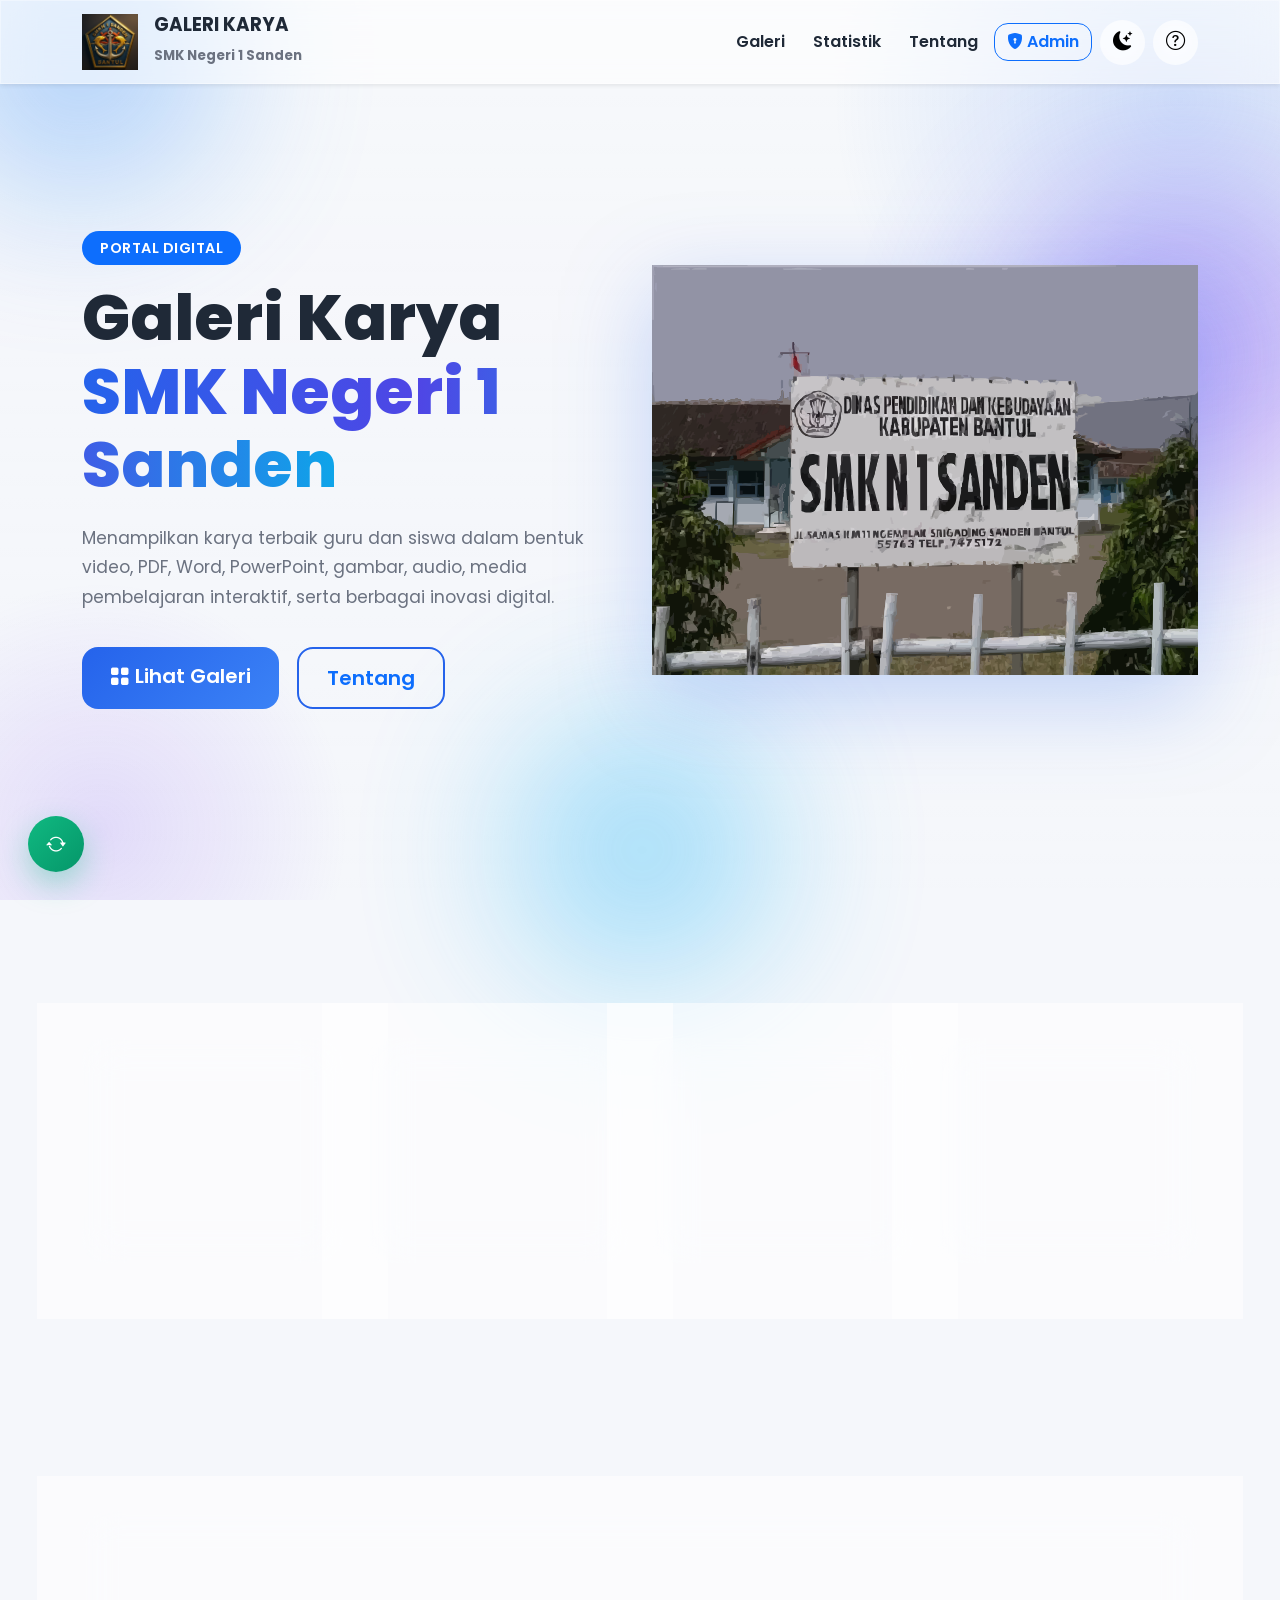
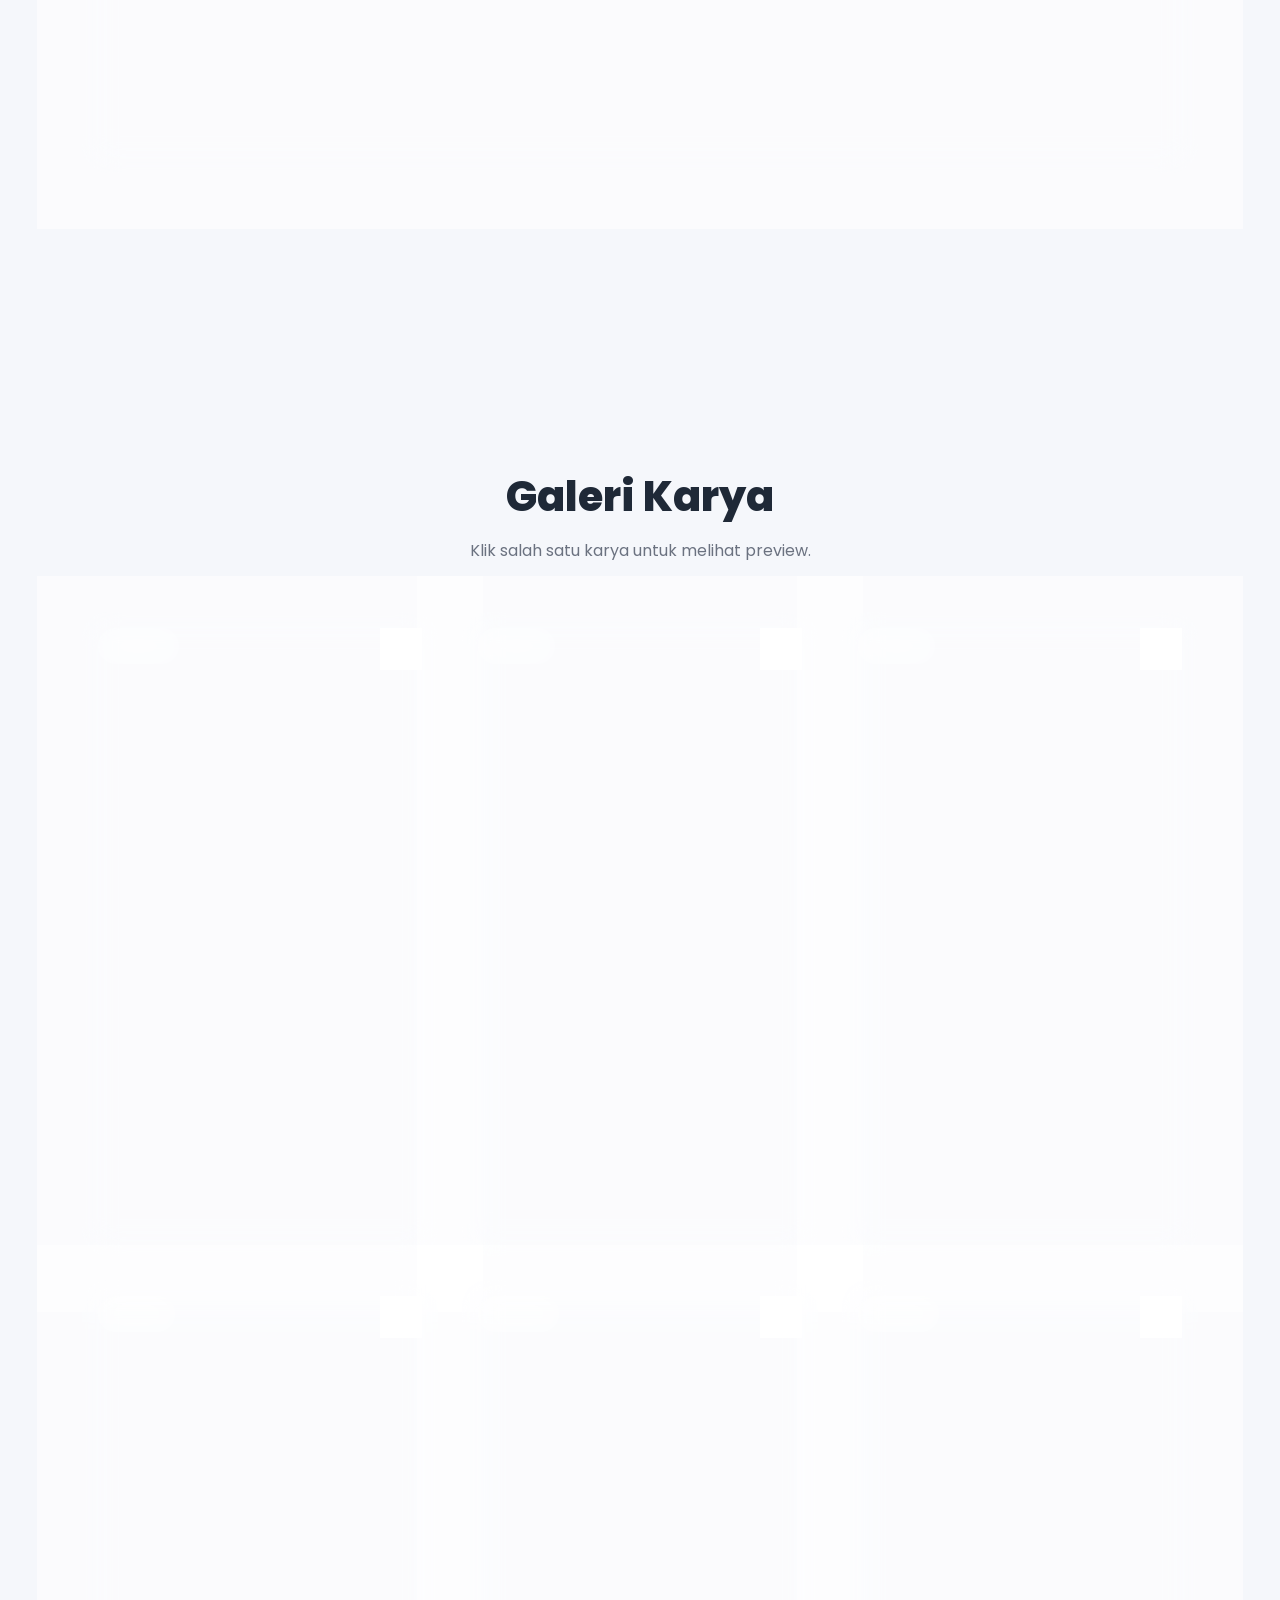
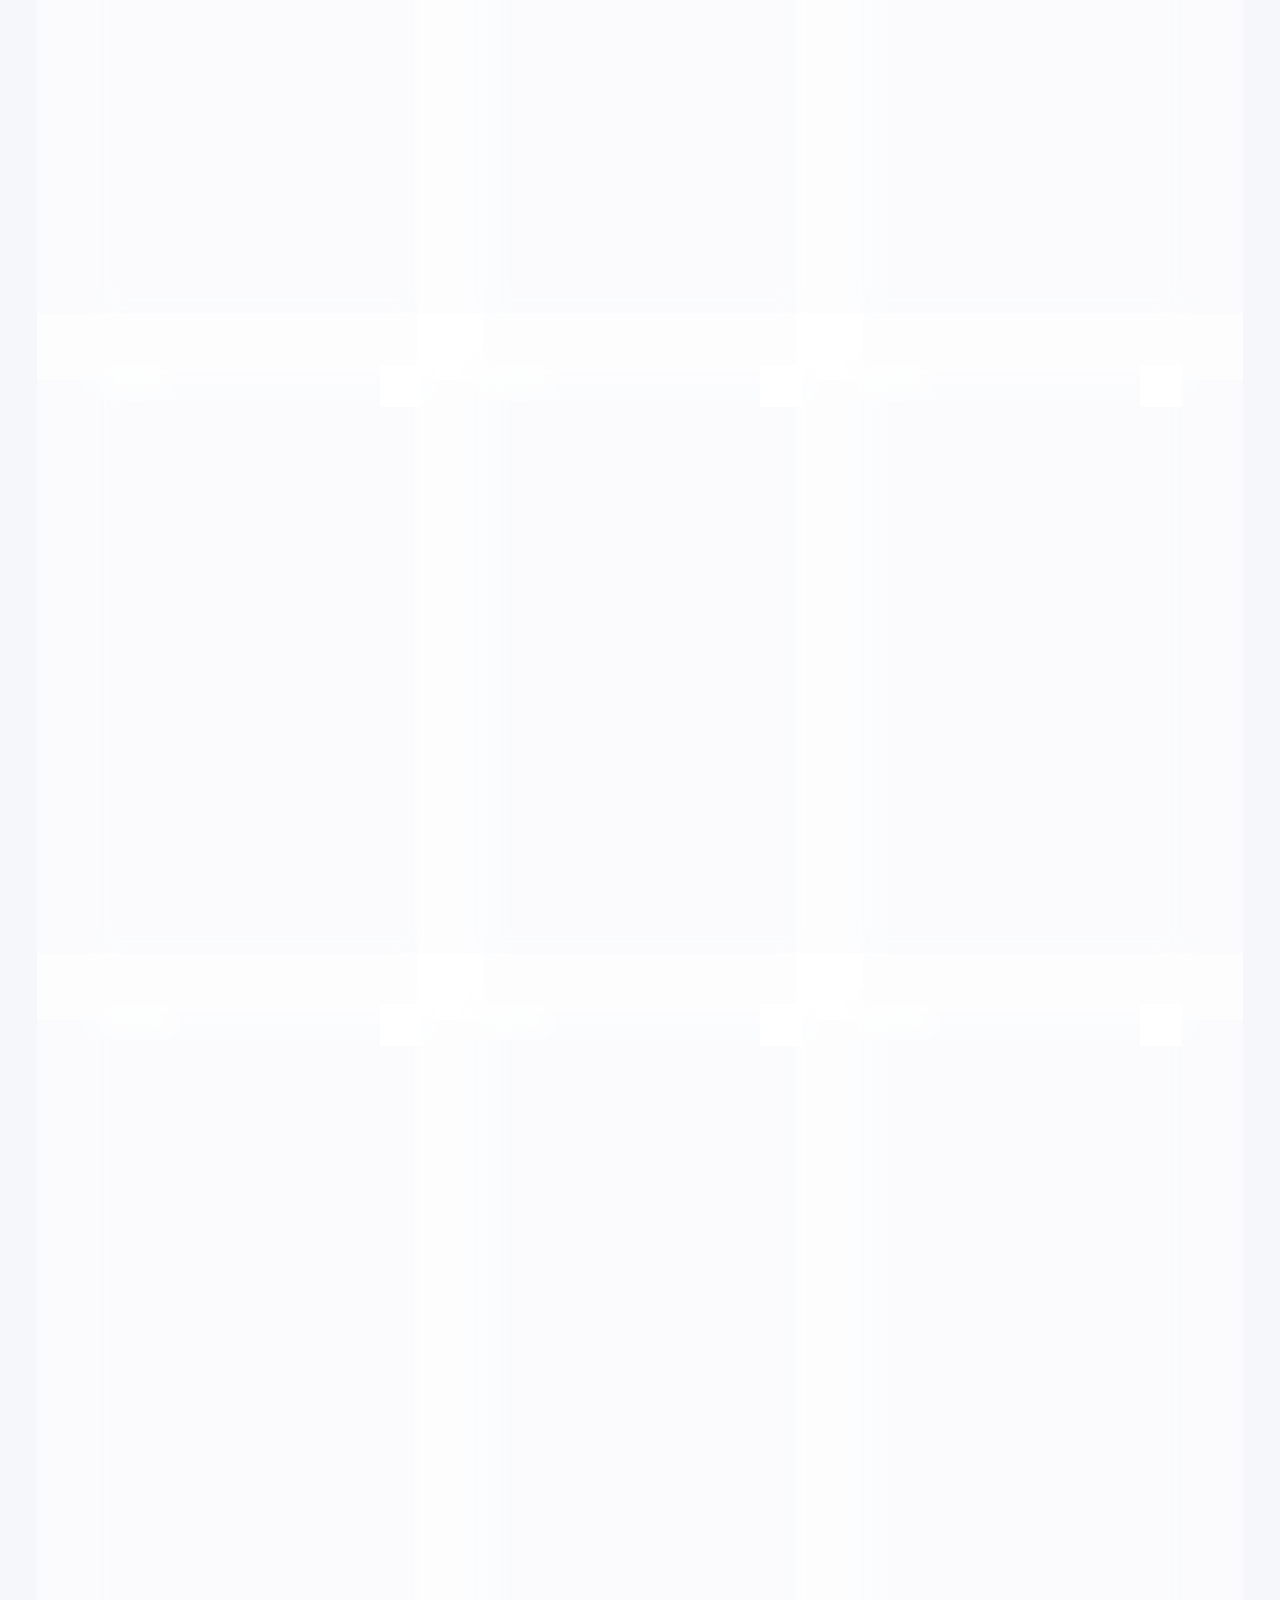
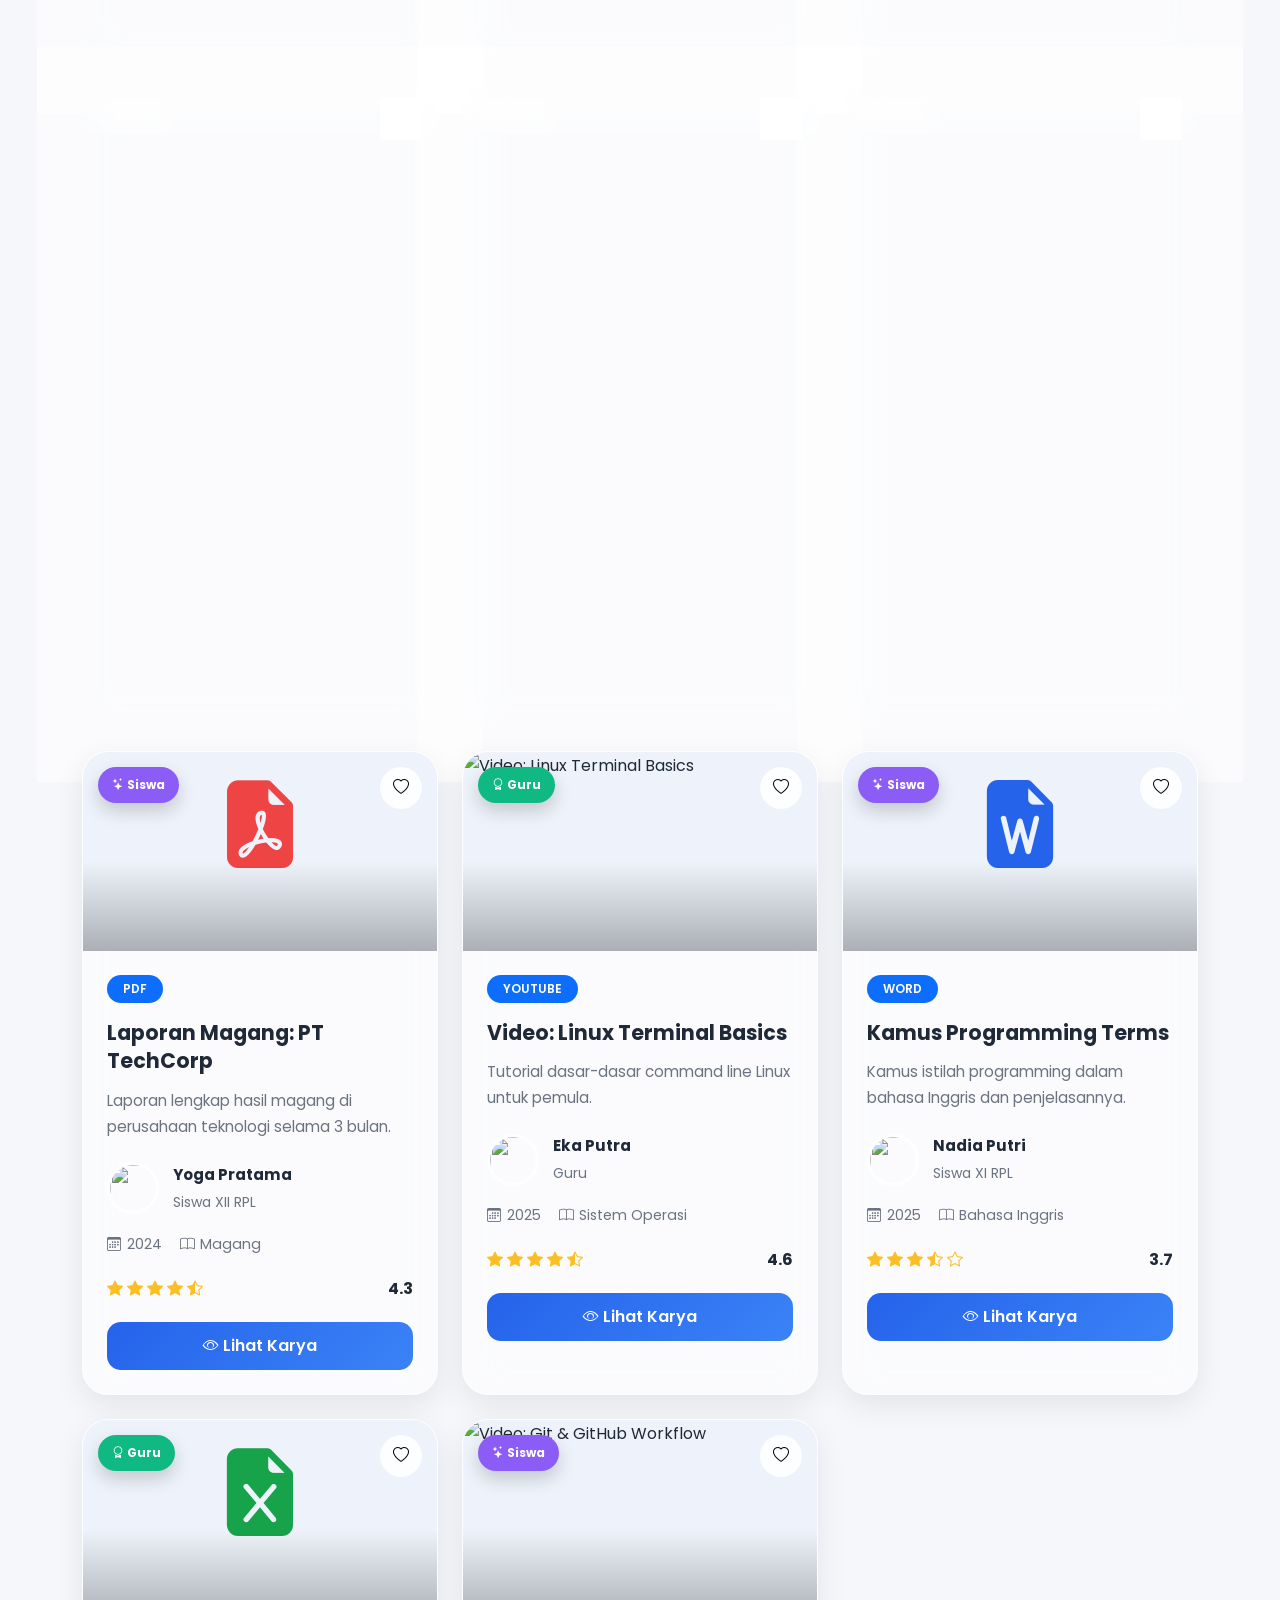
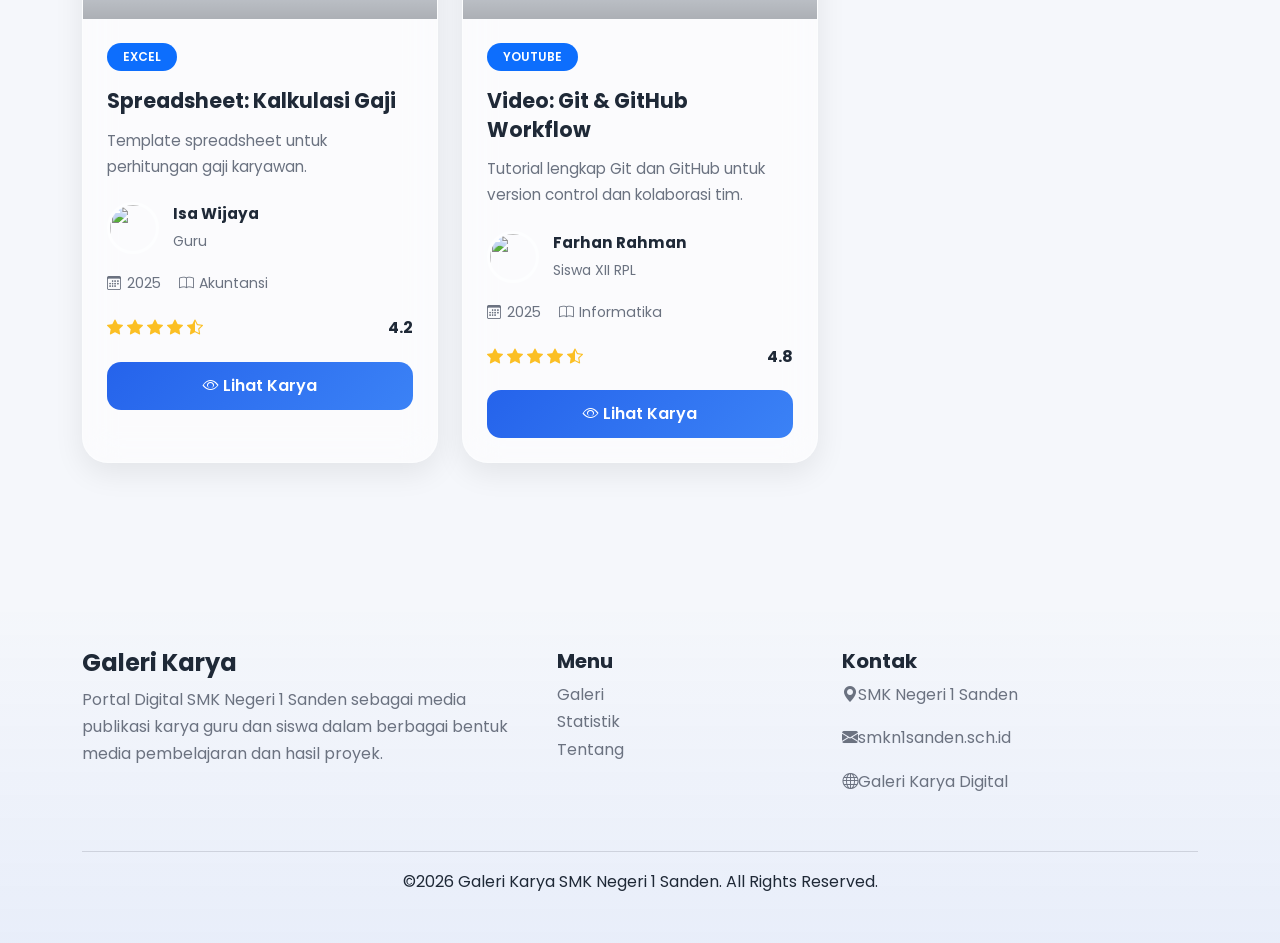
==== index.html @ 5f99a614 "Create index.html" ====
<!DOCTYPE html>
<html lang="id" data-theme="light">

<head>

    <meta charset="UTF-8">
    <meta name="viewport" content="width=device-width, initial-scale=1.0">

    <title>Galeri Karya | SMK Negeri 1 Sanden</title>

    <meta name="description"
        content="Galeri Karya Digital Guru dan Siswa SMK Negeri 1 Sanden">

    <!-- Google Font -->
    <link rel="preconnect" href="https://fonts.googleapis.com">
    <link rel="preconnect" href="https://fonts.gstatic.com" crossorigin>

    <link href="https://fonts.googleapis.com/css2?family=Poppins:wght@300;400;500;600;700;800&display=swap"
        rel="stylesheet">

    <!-- Bootstrap -->
    <link href="https://cdn.jsdelivr.net/npm/bootstrap@5.3.3/dist/css/bootstrap.min.css"
        rel="stylesheet">

    <link href="https://cdn.jsdelivr.net/npm/bootstrap-icons@1.11.3/font/bootstrap-icons.css"
        rel="stylesheet">

    <!-- Style -->
    <link rel="stylesheet" href="style.css">

</head>

<body>

<!-- =========================================================
LOADER
========================================================= -->

<div id="loader">

    <div class="spinner-grow text-primary"></div>

    <p class="mt-3">

        Memuat Galeri...

    </p>

</div>

<!-- =========================================================
BACKGROUND
========================================================= -->

<div class="bg-gradient"></div>

<div class="circle circle1"></div>

<div class="circle circle2"></div>

<div class="circle circle3"></div>

<!-- =========================================================
NAVBAR
========================================================= -->

<nav class="navbar navbar-expand-lg fixed-top glass shadow-sm">

    <div class="container">

        <!-- Logo -->

        <a class="navbar-brand d-flex align-items-center gap-3"
            href="#">

            <img src="assets/logo.jpg"
                height="55">

            <div>

                <h5 class="fw-bold m-0">

                    GALERI KARYA

                </h5>

                <small>

                    SMK Negeri 1 Sanden

                </small>

            </div>

        </a>

        <!-- Toggle -->

        <button class="navbar-toggler"

            data-bs-toggle="collapse"

            data-bs-target="#menu">

            <span class="navbar-toggler-icon"></span>

        </button>

        <!-- Menu -->

        <div class="collapse navbar-collapse"

            id="menu">

            <ul class="navbar-nav ms-auto align-items-center">

                <li class="nav-item">

                    <a class="nav-link"
                        href="#gallery">

                        Galeri

                    </a>

                </li>

                <li class="nav-item">

                    <a class="nav-link"
                        href="#statistik">

                        Statistik

                    </a>

                </li>

                <li class="nav-item">

                    <a class="nav-link"
                        href="#tentang">

                        Tentang

                    </a>

                </li>

                <!-- ADMIN -->

                <li class="nav-item ms-2">

                    <button
                        class="btn btn-outline-primary"

                        id="btnAdmin">

                        <i class="bi bi-shield-lock-fill"></i>

                        Admin

                    </button>

                </li>

                <!-- Dark Mode -->

                <li class="nav-item ms-2">

                    <button
                        class="icon-btn"

                        id="themeToggle">

                        <i class="bi bi-moon-stars"></i>

                    </button>

                </li>

                <!-- Bantuan -->

                <li class="nav-item ms-2">

                    <button
                        class="icon-btn"

                        data-bs-toggle="modal"

                        data-bs-target="#helpModal">

                        <i class="bi bi-question-circle"></i>

                    </button>

                </li>

            </ul>

        </div>

    </div>

</nav>

<!-- =========================================================
HERO
========================================================= -->

<header class="hero">

    <div class="container">

        <div class="row align-items-center">

            <div class="col-lg-6">

                <span class="badge bg-primary mb-3">

                    PORTAL DIGITAL

                </span>

                <h1>

                    Galeri Karya

                    <span class="text-primary">

                        SMK Negeri 1 Sanden

                    </span>

                </h1>

                <p>

                    Menampilkan karya terbaik guru dan siswa
                    dalam bentuk video, PDF, Word,
                    PowerPoint, gambar, audio,
                    media pembelajaran interaktif,
                    serta berbagai inovasi digital.

                </p>

                <div class="hero-button mt-4">

                    <a href="#gallery"

                        class="btn btn-primary btn-lg">

                        <i class="bi bi-grid-fill"></i>

                        Lihat Galeri

                    </a>

                    <a href="#tentang"

                        class="btn btn-outline-primary btn-lg">

                        Tentang

                    </a>

                </div>

            </div>

            <div class="col-lg-6 text-center">

                <img

                    src="assets/hero.svg"

                    class="img-fluid hero-image">

            </div>

        </div>

    </div>

</header>

<!-- =========================================================
STATISTIK
========================================================= -->

<section
    id="statistik"

    class="container my-5">

    <div class="row g-4">

        <div class="col-md-3">

            <div class="stat-card">

                <i class="bi bi-collection-play-fill"></i>

                <h2 id="jumlahKarya">

                    0

                </h2>

                <p>

                    Jumlah Karya

                </p>

            </div>

        </div>

        <div class="col-md-3">

            <div class="stat-card">

                <i class="bi bi-camera-video-fill"></i>

                <h2 id="jumlahVideo">

                    0

                </h2>

                <p>

                    Video

                </p>

            </div>

        </div>

        <div class="col-md-3">

            <div class="stat-card">

                <i class="bi bi-file-earmark-pdf-fill"></i>

                <h2 id="jumlahDokumen">

                    0

                </h2>

                <p>

                    Dokumen

                </p>

            </div>

        </div>

        <div class="col-md-3">

            <div class="stat-card">

                <i class="bi bi-people-fill"></i>

                <h2 id="jumlahPengguna">

                    0

                </h2>

                <p>

                    Guru & Siswa

                </p>

            </div>

        </div>

    </div>

</section>

<!-- =========================================================
SEARCH & FILTER
========================================================= -->

<section class="container my-5">

    <div class="search-panel glass">

        <div class="row g-3">

            <!-- Search -->

            <div class="col-lg-5">

                <div class="search-box">

                    <i class="bi bi-search"></i>

                    <input

                        id="searchInput"

                        type="text"

                        class="form-control"

                        placeholder="Cari judul, pembuat, mapel...">

                </div>

            </div>

            <!-- Filter Cepat -->

            <div class="col-lg-7">

                <div class="filter-group">

                    <button class="filter-chip active"
                        data-filter="all">

                        Semua

                    </button>

                    <button class="filter-chip"
                        data-filter="Siswa">

                        Siswa

                    </button>

                    <button class="filter-chip"
                        data-filter="Guru">

                        Guru

                    </button>

                    <button class="filter-chip"
                        data-filter="youtube">

                        Video

                    </button>

                    <button class="filter-chip"
                        data-filter="pdf">

                        PDF

                    </button>

                    <button class="filter-chip"
                        data-filter="gambar">

                        Gambar

                    </button>

                    <button class="filter-chip"
                        data-filter="audio">

                        Audio

                    </button>

                    <button class="filter-chip"
                        data-filter="ppt">

                        PPT

                    </button>

                    <button class="filter-chip"
                        data-filter="word">

                        Word

                    </button>

                </div>

            </div>

        </div>

        <!-- Filter Lanjutan -->

        <div class="row mt-4">

            <div class="col-lg-3">

                <select
                    id="tahunFilter"

                    class="form-select">

                    <option value="">

                        Semua Tahun

                    </option>

                </select>

            </div>

            <div class="col-lg-3">

                <select
                    id="mapelFilter"

                    class="form-select">

                    <option value="">

                        Semua Mata Pelajaran

                    </option>

                </select>

            </div>

            <div class="col-lg-3">

                <select
                    id="mediaFilter"

                    class="form-select">

                    <option value="">

                        Semua Media

                    </option>

                    <option>YouTube</option>

                    <option>PDF</option>

                    <option>Word</option>

                    <option>PPT</option>

                    <option>Spreadsheet</option>

                    <option>Audio</option>

                    <option>Gambar</option>

                </select>

            </div>

            <div class="col-lg-3">

                <select
                    id="sortFilter"

                    class="form-select">

                    <option value="terbaru">

                        Terbaru

                    </option>

                    <option value="rating">

                        Rating Tertinggi

                    </option>

                    <option value="populer">

                        Paling Populer

                    </option>

                    <option value="nama">

                        Nama A-Z

                    </option>

                </select>

            </div>

        </div>

    </div>

</section>

<!-- =========================================================
AKHIR BAGIAN 1A
Bagian berikutnya dimulai dari:

<section id="gallery">
========================================================= -->

<!--==========================
GALERI
===========================-->
<section class="container" id="gallery">
<div class="section-title text-center mb-5">
<h2>Galeri Karya</h2>
<p>Klik salah satu karya untuk melihat preview.</p>
</div>

<div class="row g-4" id="galleryContainer">
<!-- Card dibuat otomatis oleh script.js -->
</div>

</section>

<!--==========================
SKELETON LOADING
===========================-->
<div id="loadingGallery" class="row g-4">

<div class="col-xl-4 col-lg-4 col-md-6">
<div class="gallery-card skeleton-card">
<div class="skeleton skeleton-image"></div>
<div class="card-content">
<div class="skeleton skeleton-badge"></div>
<div class="skeleton skeleton-title"></div>
<div class="skeleton skeleton-text"></div>
<div class="skeleton skeleton-text short"></div>
<div class="creator">
<div class="skeleton skeleton-avatar"></div>
<div>
<div class="skeleton skeleton-name"></div>
<div class="skeleton skeleton-role"></div>
</div>
</div>
<div class="skeleton skeleton-button"></div>
</div>
</div>
</div>

<div class="col-xl-4 col-lg-4 col-md-6">
<div class="gallery-card skeleton-card">
<div class="skeleton skeleton-image"></div>
<div class="card-content">
<div class="skeleton skeleton-badge"></div>
<div class="skeleton skeleton-title"></div>
<div class="skeleton skeleton-text"></div>
<div class="skeleton skeleton-text short"></div>
<div class="creator">
<div class="skeleton skeleton-avatar"></div>
<div>
<div class="skeleton skeleton-name"></div>
<div class="skeleton skeleton-role"></div>
</div>
</div>
<div class="skeleton skeleton-button"></div>
</div>
</div>
</div>

<div class="col-xl-4 col-lg-4 col-md-6">
<div class="gallery-card skeleton-card">
<div class="skeleton skeleton-image"></div>
<div class="card-content">
<div class="skeleton skeleton-badge"></div>
<div class="skeleton skeleton-title"></div>
<div class="skeleton skeleton-text"></div>
<div class="skeleton skeleton-text short"></div>
<div class="creator">
<div class="skeleton skeleton-avatar"></div>
<div>
<div class="skeleton skeleton-name"></div>
<div class="skeleton skeleton-role"></div>
</div>
</div>
<div class="skeleton skeleton-button"></div>
</div>
</div>
</div>

<div class="col-xl-4 col-lg-4 col-md-6">
<div class="gallery-card skeleton-card">
<div class="skeleton skeleton-image"></div>
<div class="card-content">
<div class="skeleton skeleton-badge"></div>
<div class="skeleton skeleton-title"></div>
<div class="skeleton skeleton-text"></div>
<div class="skeleton skeleton-text short"></div>
<div class="creator">
<div class="skeleton skeleton-avatar"></div>
<div>
<div class="skeleton skeleton-name"></div>
<div class="skeleton skeleton-role"></div>
</div>
</div>
<div class="skeleton skeleton-button"></div>
</div>
</div>
</div>

<div class="col-xl-4 col-lg-4 col-md-6">
<div class="gallery-card skeleton-card">
<div class="skeleton skeleton-image"></div>
<div class="card-content">
<div class="skeleton skeleton-badge"></div>
<div class="skeleton skeleton-title"></div>
<div class="skeleton skeleton-text"></div>
<div class="skeleton skeleton-text short"></div>
<div class="creator">
<div class="skeleton skeleton-avatar"></div>
<div>
<div class="skeleton skeleton-name"></div>
<div class="skeleton skeleton-role"></div>
</div>
</div>
<div class="skeleton skeleton-button"></div>
</div>
</div>
</div>

<div class="col-xl-4 col-lg-4 col-md-6">
<div class="gallery-card skeleton-card">
<div class="skeleton skeleton-image"></div>
<div class="card-content">
<div class="skeleton skeleton-badge"></div>
<div class="skeleton skeleton-title"></div>
<div class="skeleton skeleton-text"></div>
<div class="skeleton skeleton-text short"></div>
<div class="creator">
<div class="skeleton skeleton-avatar"></div>
<div>
<div class="skeleton skeleton-name"></div>
<div class="skeleton skeleton-role"></div>
</div>
</div>
<div class="skeleton skeleton-button"></div>
</div>
</div>
</div>

</div>

<!--==========================
EMPTY STATE
===========================-->
<div id="emptyState" class="text-center py-5 d-none">

<img src="assets/empty.svg" class="img-fluid mb-4" style="max-width:300px;" alt="Kosong">

<h3 class="fw-bold">Karya Tidak Ditemukan</h3>

<p class="text-secondary">
Coba ubah kata kunci pencarian atau filter kategori.
</p>

<button class="btn btn-primary mt-3" id="resetFilter">
<i class="bi bi-arrow-clockwise"></i>
Reset Filter
</button>

</div>

<!--==========================
AKHIR BAGIAN 1B
Bagian berikutnya:
Preview Modal
Modal Login Admin
Form Backend
===========================-->
<!--==========================
PREVIEW MODAL
===========================-->
<div class="modal fade" id="previewModal" tabindex="-1" aria-hidden="true">
<div class="modal-dialog modal-fullscreen">
<div class="modal-content preview-modal">
<div class="modal-header border-0">
<div>
<h3 id="previewTitle" class="fw-bold mb-1">Judul Karya</h3>
<small id="previewAuthor">Nama Pembuat</small>
</div>
<button class="btn-close" data-bs-dismiss="modal"></button>
</div>
<div class="modal-body">
<div class="row">
<div class="col-lg-8">
<div id="previewContainer" class="preview-container"></div>
</div>
<div class="col-lg-4">
<div class="preview-sidebar">
<h5>Deskripsi</h5>
<p id="previewDescription"></p>
<hr>
<div class="mb-2"><strong>Kategori :</strong> <span id="previewCategory"></span></div>
<div class="mb-2"><strong>Mata Pelajaran :</strong> <span id="previewSubject"></span></div>
<div class="mb-2"><strong>Tahun :</strong> <span id="previewYear"></span></div>
<div class="mb-2"><strong>Rating :</strong> <span id="previewRating"></span></div>
<a id="previewLink" class="btn btn-primary w-100 mt-3" target="_blank">
<i class="bi bi-box-arrow-up-right"></i>
Buka File
</a>
</div>
</div>
</div>
</div>
</div>
</div>
</div>

<!--==========================
LOGIN ADMIN
===========================-->
<div class="modal fade" id="adminModal" tabindex="-1">
<div class="modal-dialog modal-dialog-centered">
<div class="modal-content">
<div class="modal-header">
<h5 class="modal-title">
<i class="bi bi-shield-lock-fill"></i>
Login Administrator
</h5>
<button class="btn-close" data-bs-dismiss="modal"></button>
</div>
<div class="modal-body">

<div id="loginBox">

<div class="mb-3">
<label class="form-label">Kode Akses</label>
<input id="accessCode" type="password" class="form-control" placeholder="Masukkan kode akses">
</div>

<button id="btnLogin" class="btn btn-primary w-100">
<i class="bi bi-box-arrow-in-right"></i>
Masuk
</button>

<div id="loginMsg" class="text-danger mt-3"></div>

</div>

</div>
</div>
</div>
</div>

<!--==========================
BACKEND ADMIN
===========================-->
<section id="adminPanel" class="container py-5 d-none">

<div class="d-flex justify-content-between align-items-center mb-4">

<h3>
<i class="bi bi-speedometer2"></i>
Dashboard Admin
</h3>

<button id="btnLogout" class="btn btn-outline-danger">
<i class="bi bi-box-arrow-right"></i>
Logout
</button>

</div>

<div class="card shadow">

<div class="card-body">

<h4 class="mb-4">
Input Data Karya
</h4>

<div class="row">

<div class="col-md-6 mb-3">
<label class="form-label">Judul Karya</label>
<input id="title" class="form-control">
</div>

<div class="col-md-6 mb-3">
<label class="form-label">Kategori</label>
<input id="category" class="form-control">
</div>

<div class="col-md-12 mb-3">
<label class="form-label">Deskripsi</label>
<textarea id="description" class="form-control" rows="4"></textarea>
</div>

<div class="col-md-6 mb-3">
<label class="form-label">Link Google Drive / YouTube</label>
<input id="link" class="form-control">
</div>

<div class="col-md-3 mb-3">
<label class="form-label">Tahun</label>
<input id="year" class="form-control">
</div>

<div class="col-md-3 mb-3">
<label class="form-label">Mata Pelajaran</label>
<input id="subject" class="form-control">
</div>

<div class="col-md-6 mb-3">
<label class="form-label">Nama Pembuat</label>
<input id="author" class="form-control">
</div>

<div class="col-md-6 mb-3">
<label class="form-label">Nomor WhatsApp</label>
<input id="whatsappNumber" class="form-control" placeholder="628xxxxxxxxxx">
</div>

<div class="col-md-6 mb-3">
<label class="form-label">Generate Sertifikat</label>
<select id="createCertificate" class="form-select">
<option value="no">Tidak</option>
<option value="yes">Ya</option>
</select>
</div>

<div class="col-md-6 mb-3">
<label class="form-label">Status</label>
<div class="form-check form-switch mt-2">
<input class="form-check-input" type="checkbox" id="visibleToggle" checked>
<label class="form-check-label">Tampilkan di Galeri</label>
</div>
</div>

<div class="col-md-12">

<button id="btnSubmit" class="btn btn-success">
<i class="bi bi-cloud-upload-fill"></i>
Kirim ke Google Sheets
</button>

<button id="btnReset" class="btn btn-secondary">
<i class="bi bi-arrow-clockwise"></i>
Reset
</button>

<button id="btnBackGallery" class="btn btn-outline-primary">
<i class="bi bi-house"></i>
Kembali ke Galeri
</button>

</div>

<div class="col-md-12 mt-3">

<div id="formMsg"></div>

</div>

</div>

<hr>

<div class="row text-center">

<div class="col-md-4">
<h6>Total Karya</h6>
<h3 id="adminTotalKarya">0</h3>
</div>

<div class="col-md-4">
<h6>Total Guru</h6>
<h3 id="adminTotalGuru">0</h3>
</div>

<div class="col-md-4">
<h6>Total Siswa</h6>
<h3 id="adminTotalSiswa">0</h3>
</div>

</div>

</div>

</div>

</section>

<!--==========================
AKHIR BAGIAN 1C
Bagian selanjutnya:
Footer
Help Modal
Back To Top
Floating Button
Bootstrap JS
script.js
===========================-->

<!--==========================
FOOTER
===========================-->
<footer id="tentang" class="footer py-5 mt-5">
<div class="container">
<div class="row">

<div class="col-lg-5 mb-4">
<h4 class="fw-bold">Galeri Karya</h4>
<p>Portal Digital SMK Negeri 1 Sanden sebagai media publikasi karya guru dan siswa dalam berbagai bentuk media pembelajaran dan hasil proyek.</p>
</div>

<div class="col-lg-3 mb-4">
<h5>Menu</h5>
<ul class="list-unstyled">
<li><a href="#gallery">Galeri</a></li>
<li><a href="#statistik">Statistik</a></li>
<li><a href="#tentang">Tentang</a></li>
</ul>
</div>

<div class="col-lg-4 mb-4">
<h5>Kontak</h5>
<p><i class="bi bi-geo-alt-fill"></i>SMK Negeri 1 Sanden</p>
<p><i class="bi bi-envelope-fill"></i>smkn1sanden.sch.id</p>
<p><i class="bi bi-globe"></i>Galeri Karya Digital</p>
</div>

</div>

<hr>

<div class="text-center">
©2026 Galeri Karya SMK Negeri 1 Sanden. All Rights Reserved.
</div>

</div>
</footer>

<!--==========================
HELP MODAL
===========================-->
<div class="modal fade" id="helpModal" tabindex="-1">
<div class="modal-dialog modal-lg">
<div class="modal-content">

<div class="modal-header">
<h5 class="modal-title">
<i class="bi bi-question-circle-fill"></i>
Panduan Penggunaan
</h5>
<button class="btn-close" data-bs-dismiss="modal"></button>
</div>

<div class="modal-body">

<h6>Cara Menggunakan</h6>

<ol>

<li>Cari karya menggunakan kotak pencarian.</li>

<li>Gunakan filter kategori, media, tahun atau mata pelajaran.</li>

<li>Klik salah satu kartu untuk membuka preview.</li>

<li>Tekan tombol <strong>Admin</strong> untuk login sebagai administrator.</li>

<li>Administrator dapat menambah karya baru ke Google Sheets.</li>

</ol>

<hr>

<h6>Media yang Didukung</h6>

<div class="row">

<div class="col-md-6">

<ul>

<li>YouTube</li>

<li>Google Drive</li>

<li>PDF</li>

<li>Microsoft Word</li>

</ul>

</div>

<div class="col-md-6">

<ul>

<li>PowerPoint</li>

<li>Spreadsheet</li>

<li>Audio</li>

<li>Gambar</li>

</ul>

</div>

</div>

</div>

<div class="modal-footer">

<button class="btn btn-primary" data-bs-dismiss="modal">

Mengerti

</button>

</div>

</div>
</div>
</div>

<!--==========================
BACK TO TOP
===========================-->
<button id="backToTop" title="Kembali ke Atas">
<i class="bi bi-chevron-up"></i>
</button>

<!--==========================
FLOATING ACTION
===========================-->
<div class="floating-action">

<button id="refreshGallery" title="Refresh Galeri">
<i class="bi bi-arrow-repeat"></i>
</button>

</div>

<!--==========================
LOADING OVERLAY
===========================-->
<div id="loadingOverlay" class="d-none">

<div class="text-center">

<div class="spinner-border text-primary"></div>

<p class="mt-3">
Memproses...
</p>

</div>

</div>

<!--==========================
TOAST NOTIFICATION
===========================-->
<div class="toast-container position-fixed bottom-0 end-0 p-3">

<div id="liveToast" class="toast" role="alert">

<div class="toast-header">

<i class="bi bi-check-circle-fill text-success me-2"></i>

<strong class="me-auto">
Notifikasi
</strong>

<button class="btn-close" data-bs-dismiss="toast"></button>

</div>

<div class="toast-body" id="toastMessage">

Berhasil.

</div>

</div>

</div>

<!--==========================
BOOTSTRAP
===========================-->
<script src="https://cdn.jsdelivr.net/npm/bootstrap@5.3.3/dist/js/bootstrap.bundle.min.js"></script>

<!--==========================
CONFIG
===========================-->
<script src="config.js"></script>

<!--==========================
SCRIPT UTAMA
===========================-->
<script src="script.js"></script>

</body>
</html>
---- style.css ----
/* ===================================================
   GALERI KARYA SMKN 1 SANDEN
   STYLE.CSS
=================================================== */

/* ===============================
   GOOGLE FONT
=============================== */

@import url('https://fonts.googleapis.com/css2?family=Poppins:wght@300;400;500;600;700;800&display=swap');


/* ===============================
   ROOT
=============================== */

:root{

--primary:#2563eb;
--secondary:#3b82f6;
--success:#10b981;
--warning:#f59e0b;
--danger:#ef4444;

--text:#1f2937;
--text-light:#6b7280;

--white:#ffffff;
--background:#f5f7fb;

--glass:rgba(255,255,255,.55);
--glass-border:rgba(255,255,255,.35);

--shadow:

0 10px 30px rgba(0,0,0,.08);

--shadow-hover:

0 20px 60px rgba(0,0,0,.18);

--radius:22px;

--transition:.35s ease;

}


/* ===============================
   DARK MODE
=============================== */

[data-theme="dark"]{

--background:#0f172a;

--text:#f3f4f6;

--text-light:#cbd5e1;

--glass:

rgba(20,25,40,.65);

--glass-border:

rgba(255,255,255,.08);

--shadow:

0 15px 40px rgba(0,0,0,.45);

}


/* ===============================
   RESET
=============================== */

*{

margin:0;

padding:0;

box-sizing:border-box;

}

html{

scroll-behavior:smooth;

}

body{

font-family:'Poppins',sans-serif;

background:var(--background);

color:var(--text);

overflow-x:hidden;

transition:.35s;

line-height:1.7;

}


/* ===============================
   SCROLLBAR
=============================== */

::-webkit-scrollbar{

width:10px;

}

::-webkit-scrollbar-track{

background:#edf2f7;

}

::-webkit-scrollbar-thumb{

background:var(--primary);

border-radius:30px;

}

::-webkit-scrollbar-thumb:hover{

background:#1d4ed8;

}


/* ===============================
   LINK
=============================== */

a{

text-decoration:none;

transition:.3s;

color:inherit;

}

a:hover{

color:var(--primary);

}


/* ===============================
   IMAGE
=============================== */

img{

max-width:100%;

display:block;

}


/* ===============================
   SECTION
=============================== */

section{

padding:90px 0;

}


/* ===============================
   CONTAINER
=============================== */

.container{

position:relative;

z-index:2;

}


/* ===============================
   BACKGROUND
=============================== */

.bg-gradient{

position:fixed;

inset:0;

background:

linear-gradient(

135deg,

#f8fbff,

#eef5ff,

#ffffff

);

z-index:-10;

}

[data-theme="dark"] .bg-gradient{

background:

linear-gradient(

135deg,

#08101f,

#0f172a,

#16213f

);

}


/* ===============================
   FLOATING CIRCLE
=============================== */

.circle{

position:fixed;

border-radius:50%;

filter:blur(80px);

opacity:.45;

animation:float 10s ease-in-out infinite;

z-index:-5;

}

.circle1{

width:280px;

height:280px;

background:#60a5fa;

top:-80px;

left:-60px;

}

.circle2{

width:350px;

height:350px;

background:#8b5cf6;

right:-80px;

top:180px;

animation-delay:2s;

}

.circle3{

width:260px;

height:260px;

background:#38bdf8;

bottom:-80px;

left:40%;

animation-delay:4s;

}


/* ===============================
   GLASS EFFECT
=============================== */

.glass{

background:var(--glass);

backdrop-filter:blur(18px);

-webkit-backdrop-filter:blur(18px);

border:1px solid var(--glass-border);

box-shadow:var(--shadow);

}


/* ===============================
   BUTTON
=============================== */

.btn{

border-radius:14px;

font-weight:600;

transition:var(--transition);

}

.btn-primary{

background:linear-gradient(

135deg,

var(--primary),

var(--secondary)

);

border:none;

}

.btn-primary:hover{

transform:translateY(-3px);

box-shadow:

0 12px 25px

rgba(37,99,235,.35);

}


/* ===============================
   ICON BUTTON
=============================== */

.icon-btn{

width:45px;

height:45px;

border-radius:50%;

border:none;

background:var(--glass);

backdrop-filter:blur(15px);

display:flex;

align-items:center;

justify-content:center;

font-size:1.2rem;

cursor:pointer;

transition:.3s;

}

.icon-btn:hover{

transform:rotate(15deg) scale(1.08);

background:var(--primary);

color:white;

}


/* ===============================
   BADGE
=============================== */

.badge{

border-radius:50px;

padding:8px 16px;

font-weight:600;

}


/* ===============================
   TITLE
=============================== */

.section-title{

text-align:center;

margin-bottom:60px;

}

.section-title h2{

font-size:2.4rem;

font-weight:800;

margin-bottom:15px;

}

.section-title p{

color:var(--text-light);

max-width:700px;

margin:auto;

}


/* ===============================
   LOADER
=============================== */

#loader{

position:fixed;

inset:0;

background:white;

display:flex;

flex-direction:column;

justify-content:center;

align-items:center;

gap:20px;

z-index:99999;

transition:.5s;

}

[data-theme="dark"] #loader{

background:#08101f;

}


/* ===============================
   ANIMATION
=============================== */

@keyframes float{

0%{

transform:translateY(0);

}

50%{

transform:translateY(-35px);

}

100%{

transform:translateY(0);

}

}


/* ===============================
   FADE
=============================== */

.fade-up{

animation:fadeUp .8s ease;

}

@keyframes fadeUp{

from{

opacity:0;

transform:translateY(35px);

}

to{

opacity:1;

transform:translateY(0);

}

}

```css
/* ===================================================
   2. NAVBAR
=================================================== */

.navbar{
    padding:18px 0;
    transition:all .35s ease;
    z-index:1000;
}

.navbar.scrolled{
    padding:10px 0;
    background:rgba(255,255,255,.85);
    backdrop-filter:blur(18px);
    -webkit-backdrop-filter:blur(18px);
    box-shadow:0 10px 35px rgba(0,0,0,.08);
}

[data-theme="dark"] .navbar.scrolled{
    background:rgba(15,23,42,.85);
}

.navbar-brand{
    color:var(--text)!important;
    font-weight:700;
}

.navbar-brand img{
    width:56px;
    height:56px;
    object-fit:contain;
}

.navbar-brand h5{
    margin:0;
    font-size:1.15rem;
    font-weight:800;
    line-height:1.2;
}

.navbar-brand small{
    color:var(--text-light);
    font-size:.82rem;
}

.nav-link{
    position:relative;
    font-weight:600;
    color:var(--text)!important;
    margin-left:12px;
    transition:.3s;
}

.nav-link:hover{
    color:var(--primary)!important;
}

.nav-link::after{
    content:"";
    position:absolute;
    left:0;
    bottom:-6px;
    width:0;
    height:3px;
    border-radius:20px;
    background:linear-gradient(
        90deg,
        var(--primary),
        var(--secondary)
    );
    transition:.35s;
}

.nav-link:hover::after{
    width:100%;
}

.navbar-toggler{
    border:none;
    box-shadow:none!important;
}

/* ===================================================
   HERO
=================================================== */

.hero{
    min-height:100vh;
    display:flex;
    align-items:center;
    position:relative;
    overflow:hidden;
    padding-top:120px;
    padding-bottom:80px;
}

/* cahaya */

.hero::before{

    content:"";

    position:absolute;

    width:700px;

    height:700px;

    border-radius:50%;

    background:

    radial-gradient(

        rgba(59,130,246,.20),

        transparent 70%

    );

    right:-250px;

    top:-250px;

    z-index:-1;

}

.hero::after{

    content:"";

    position:absolute;

    width:500px;

    height:500px;

    border-radius:50%;

    background:

    radial-gradient(

        rgba(139,92,246,.18),

        transparent 70%

    );

    left:-150px;

    bottom:-180px;

    z-index:-1;

}

/* badge */

.hero .badge{

    font-size:.9rem;

    padding:10px 18px;

    margin-bottom:22px;

    letter-spacing:.5px;

}

/* judul */

.hero h1{

    font-size:clamp(2.8rem,5vw,4.7rem);

    font-weight:800;

    line-height:1.15;

    margin-bottom:22px;

}

/* gradient text */

.hero h1 .text-primary{

    background:linear-gradient(

        90deg,

        #2563eb,

        #4f46e5,

        #0ea5e9

    );

    -webkit-background-clip:text;

    -webkit-text-fill-color:transparent;

    background-clip:text;

}

/* deskripsi */

.hero p{

    max-width:620px;

    color:var(--text-light);

    font-size:1.08rem;

    margin-bottom:35px;

}

/* tombol */

.hero-button{

    display:flex;

    gap:18px;

    flex-wrap:wrap;

}

.hero-button .btn{

    padding:14px 28px;

    border-radius:16px;

    font-weight:600;

}

.hero-button .btn-outline-primary{

    border:2px solid var(--primary);

}

.hero-button .btn-outline-primary:hover{

    background:var(--primary);

    color:#fff;

}

/* gambar */

.hero-image{

    width:100%;

    max-width:620px;

    animation:heroFloat 6s ease-in-out infinite;

    filter:

        drop-shadow(

            0 25px 45px

            rgba(37,99,235,.25)

        );

}

/* kartu mengambang */

.hero-card{

    position:absolute;

    background:var(--glass);

    backdrop-filter:blur(18px);

    border:1px solid var(--glass-border);

    border-radius:20px;

    padding:18px 20px;

    box-shadow:var(--shadow);

    animation:floatCard 5s ease-in-out infinite;

}

.hero-card h5{

    margin-bottom:6px;

    font-size:1rem;

}

.hero-card p{

    margin:0;

    font-size:.85rem;

}

/* posisi */

.card-one{

    top:18%;

    right:8%;

}

.card-two{

    bottom:14%;

    left:6%;

    animation-delay:2s;

}

/* statistik mini */

.hero-stat{

    margin-top:45px;

    display:flex;

    gap:40px;

    flex-wrap:wrap;

}

.hero-stat div{

    display:flex;

    flex-direction:column;

}

.hero-stat h2{

    margin:0;

    color:var(--primary);

    font-size:2rem;

    font-weight:800;

}

.hero-stat span{

    color:var(--text-light);

}

/* ===================================================
   ANIMASI HERO
=================================================== */

@keyframes heroFloat{

    0%{

        transform:translateY(0px);

    }

    50%{

        transform:translateY(-18px);

    }

    100%{

        transform:translateY(0px);

    }

}

@keyframes floatCard{

    0%{

        transform:translateY(0);

    }

    50%{

        transform:translateY(-10px);

    }

    100%{

        transform:translateY(0);

    }

}

/* ===================================================
   RESPONSIVE HERO
=================================================== */

@media(max-width:991px){

.hero{

    text-align:center;

    padding-top:130px;

}

.hero p{

    margin:auto auto 35px;

}

.hero-button{

    justify-content:center;

}

.hero-stat{

    justify-content:center;

}

.hero-image{

    margin-top:55px;

    max-width:420px;

}

.card-one,

.card-two{

    display:none;

}

}

@media(max-width:576px){

.hero h1{

    font-size:2.4rem;

}

.hero p{

    font-size:.95rem;

}

.hero-button .btn{

    width:100%;

}

.hero-stat{

    gap:20px;

}

.hero-stat h2{

    font-size:1.5rem;

}

}

```css
/* ===================================================
   3. STATISTIK
=================================================== */

#statistik{
    margin-top:40px;
    margin-bottom:30px;
}

.stat-card{
    position:relative;
    overflow:hidden;
    background:var(--glass);
    backdrop-filter:blur(20px);
    -webkit-backdrop-filter:blur(20px);
    border:1px solid var(--glass-border);
    border-radius:24px;
    padding:35px 25px;
    text-align:center;
    transition:var(--transition);
    box-shadow:var(--shadow);
    height:100%;
}

.stat-card::before{
    content:"";
    position:absolute;
    inset:0;
    background:linear-gradient(
        135deg,
        rgba(37,99,235,.05),
        transparent
    );
    opacity:0;
    transition:.35s;
}

.stat-card:hover{
    transform:translateY(-10px);
    box-shadow:var(--shadow-hover);
}

.stat-card:hover::before{
    opacity:1;
}

.stat-card i{
    font-size:2.8rem;
    color:var(--primary);
    margin-bottom:18px;
}

.stat-card h2{
    font-size:2.3rem;
    font-weight:800;
    margin-bottom:6px;
}

.stat-card p{
    color:var(--text-light);
    margin:0;
}

/* ===================================================
   SEARCH PANEL
=================================================== */

.search-panel{
    position:relative;
    padding:35px;
    border-radius:28px;
    margin-top:20px;
}

/* efek glow */

.search-panel::after{

    content:"";

    position:absolute;

    inset:0;

    border-radius:28px;

    padding:1px;

    background:linear-gradient(
        135deg,
        rgba(37,99,235,.25),
        rgba(255,255,255,0)
    );

    -webkit-mask:
        linear-gradient(#fff 0 0) content-box,
        linear-gradient(#fff 0 0);

    -webkit-mask-composite:xor;

    mask-composite:exclude;

    pointer-events:none;

}

/* ===================================================
   SEARCH BOX
=================================================== */

.search-box{
    position:relative;
}

.search-box i{
    position:absolute;
    left:18px;
    top:50%;
    transform:translateY(-50%);
    color:var(--text-light);
    font-size:1.1rem;
}

.search-box input{

    height:58px;

    border-radius:18px;

    padding-left:52px;

    border:none;

    background:rgba(255,255,255,.75);

    transition:.3s;

    font-size:1rem;

}

[data-theme="dark"] .search-box input{

    background:rgba(255,255,255,.05);

    color:white;

}

.search-box input:focus{

    box-shadow:

    0 0 0 4px

    rgba(37,99,235,.15);

    transform:translateY(-2px);

}

/* ===================================================
   FILTER CHIP
=================================================== */

.filter-group{

    display:flex;

    flex-wrap:wrap;

    gap:12px;

}

.filter-chip{

    border:none;

    background:white;

    color:var(--text);

    padding:11px 18px;

    border-radius:40px;

    font-weight:600;

    transition:.3s;

    cursor:pointer;

    box-shadow:

        0 5px 12px

        rgba(0,0,0,.05);

}

[data-theme="dark"] .filter-chip{

    background:rgba(255,255,255,.06);

    color:white;

}

.filter-chip:hover{

    transform:translateY(-3px);

    background:var(--primary);

    color:white;

}

.filter-chip.active{

    background:linear-gradient(

        135deg,

        var(--primary),

        var(--secondary)

    );

    color:white;

    box-shadow:

    0 10px 25px

    rgba(37,99,235,.35);

}

/* ===================================================
   SELECT
=================================================== */

.form-select{

    height:56px;

    border:none;

    border-radius:18px;

    background:rgba(255,255,255,.75);

    transition:.3s;

    font-weight:500;

}

[data-theme="dark"] .form-select{

    background:rgba(255,255,255,.05);

    color:white;

}

.form-select:focus{

    box-shadow:

    0 0 0 4px

    rgba(37,99,235,.15);

}

/* ===================================================
   SECTION TITLE
=================================================== */

.section-title{

    margin-top:70px;

    margin-bottom:50px;

}

.section-title h2{

    font-size:2.6rem;

    font-weight:800;

}

.section-title p{

    max-width:650px;

    margin:auto;

    color:var(--text-light);

}

/* ===================================================
   SEARCH INFO
=================================================== */

.search-info{

    display:flex;

    justify-content:space-between;

    align-items:center;

    margin-top:25px;

    color:var(--text-light);

    flex-wrap:wrap;

    gap:15px;

}

.search-info strong{

    color:var(--primary);

}

.result-count{

    font-weight:600;

}

.keyword{

    color:var(--primary);

}

/* ===================================================
   FILTER TAG
=================================================== */

.active-filter{

    display:flex;

    gap:10px;

    flex-wrap:wrap;

    margin-top:20px;

}

.filter-tag{

    background:rgba(37,99,235,.08);

    color:var(--primary);

    padding:8px 15px;

    border-radius:30px;

    font-size:.9rem;

    font-weight:600;

}

.filter-tag i{

    margin-left:8px;

    cursor:pointer;

}

/* ===================================================
   RESPONSIVE
=================================================== */

@media(max-width:991px){

.search-panel{

    padding:25px;

}

.filter-group{

    margin-top:15px;

}

}

@media(max-width:768px){

.search-panel{

    border-radius:20px;

}

.filter-chip{

    padding:10px 16px;

    font-size:.9rem;

}

.section-title h2{

    font-size:2rem;

}

.search-info{

    justify-content:center;

    text-align:center;

}

}

@media(max-width:576px){

.search-box input{

    height:54px;

    font-size:.95rem;

}

.form-select{

    height:52px;

}

.filter-group{

    justify-content:center;

}

.filter-chip{

    width:calc(50% - 6px);

    text-align:center;

}

}

```css id="n4e7zk"
/* ===================================================
   4. GALLERY CARD PREMIUM
=================================================== */

#gallery{
    padding-top:40px;
    padding-bottom:90px;
}

/* ---------- CARD ---------- */

.gallery-card{
    position:relative;
    overflow:hidden;
    border-radius:26px;
    background:var(--glass);
    backdrop-filter:blur(18px);
    -webkit-backdrop-filter:blur(18px);
    border:1px solid var(--glass-border);
    box-shadow:var(--shadow);
    transition:all .35s ease;
    height:100%;
}

.gallery-card:hover{
    transform:
        translateY(-12px)
        rotateX(2deg);
    box-shadow:var(--shadow-hover);
}

/* garis atas */

.gallery-card::before{

    content:"";

    position:absolute;

    top:0;
    left:0;

    width:100%;
    height:4px;

    background:linear-gradient(
        90deg,
        var(--primary),
        #8b5cf6,
        #06b6d4
    );

    opacity:0;

    transition:.3s;

}

.gallery-card:hover::before{

    opacity:1;

}

/* ===================================================
   BADGE
=================================================== */

.card-badge{

    position:absolute;

    top:15px;
    left:15px;

    z-index:5;

    padding:8px 14px;

    border-radius:30px;

    font-size:.75rem;

    font-weight:700;

    color:#fff;

    backdrop-filter:blur(15px);

    box-shadow:0 8px 18px rgba(0,0,0,.18);

}

.card-badge.terbaru{

    background:#2563eb;

}

.card-badge.populer{

    background:#f59e0b;

}

.card-badge.guru{

    background:#10b981;

}

.card-badge.siswa{

    background:#8b5cf6;

}

/* ===================================================
   MEDIA PREVIEW
=================================================== */

.media-preview{

    position:relative;

    aspect-ratio:16/9;

    overflow:hidden;

    background:#eef3fb;

}

[data-theme="dark"] .media-preview{

    background:#111827;

}

.media-preview iframe,

.media-preview img,

.media-preview video{

    width:100%;

    height:100%;

    border:none;

    object-fit:cover;

    transition:.45s;

}

.gallery-card:hover iframe,

.gallery-card:hover img,

.gallery-card:hover video{

    transform:scale(1.05);

}

/* overlay */

.media-preview::after{

    content:"";

    position:absolute;

    inset:0;

    background:linear-gradient(

        to top,

        rgba(0,0,0,.28),

        transparent 45%

    );

}

/* ===================================================
   FILE PREVIEW
=================================================== */

.file-preview{

    display:flex;

    align-items:center;

    justify-content:center;

}

.file-icon{

    font-size:5.5rem;

}

.file-icon.pdf{

    color:#ef4444;

}

.file-icon.excel{

    color:#16a34a;

}

.file-icon.word{

    color:#2563eb;

}

.file-icon.ppt{

    color:#ea580c;

}

.file-icon.audio{

    color:#7c3aed;

}

.file-icon.image{

    color:#0891b2;

}

/* ===================================================
   CONTENT
=================================================== */

.card-content{

    padding:24px;

}

/* jenis media */

.media-type{

    display:flex;

    flex-wrap:wrap;

    gap:8px;

    margin-bottom:16px;

}

/* judul */

.card-title{

    font-size:1.28rem;

    font-weight:700;

    line-height:1.4;

    margin-bottom:12px;

}

.card-description{

    color:var(--text-light);

    font-size:.95rem;

    margin-bottom:22px;

    display:-webkit-box;

    -webkit-line-clamp:3;

    -webkit-box-orient:vertical;

    overflow:hidden;

}

/* ===================================================
   CREATOR
=================================================== */

.creator{

    display:flex;

    align-items:center;

    gap:14px;

    margin-bottom:18px;

}

.creator-photo{

    width:52px;

    height:52px;

    border-radius:50%;

    object-fit:cover;

    border:3px solid rgba(255,255,255,.6);

}

.creator strong{

    display:block;

    font-size:.95rem;

}

.creator small{

    color:var(--text-light);

}

/* ===================================================
   META
=================================================== */

.meta{

    display:flex;

    flex-wrap:wrap;

    gap:18px;

    font-size:.88rem;

    color:var(--text-light);

    margin-bottom:18px;

}

.meta span{

    display:flex;

    align-items:center;

    gap:6px;

}

/* ===================================================
   RATING
=================================================== */

.rating-area{

    display:flex;

    justify-content:space-between;

    align-items:center;

    margin-bottom:20px;

}

.stars{

    display:flex;

    gap:4px;

}

.stars i{

    color:#fbbf24;

    font-size:1rem;

    transition:.2s;

}

.stars i:hover{

    transform:scale(1.2);

}

/* ===================================================
   ACTION BUTTON
=================================================== */

.card-footer-action{

    display:flex;

    gap:10px;

}

.card-footer-action .btn{

    border-radius:14px;

    padding:12px;

    font-weight:600;

}

/* ===================================================
   HOVER PLAY BUTTON
=================================================== */

.media-preview .play-overlay{

    position:absolute;

    inset:0;

    display:flex;

    align-items:center;

    justify-content:center;

    opacity:0;

    transition:.35s;

    z-index:3;

}

.play-overlay i{

    font-size:4rem;

    color:white;

    filter:drop-shadow(0 10px 20px rgba(0,0,0,.4));

}

.gallery-card:hover .play-overlay{

    opacity:1;

}

/* ===================================================
   FAVORITE
=================================================== */

.favorite-btn{

    position:absolute;

    top:15px;

    right:15px;

    width:42px;

    height:42px;

    border:none;

    border-radius:50%;

    background:rgba(255,255,255,.85);

    backdrop-filter:blur(10px);

    display:flex;

    justify-content:center;

    align-items:center;

    cursor:pointer;

    z-index:6;

    transition:.3s;

}

.favorite-btn:hover{

    background:#ef4444;

    color:#fff;

    transform:scale(1.08);

}

/* ===================================================
   VIEW COUNTER
=================================================== */

.view-counter{

    display:flex;

    justify-content:space-between;

    align-items:center;

    color:var(--text-light);

    font-size:.9rem;

    margin-top:18px;

}

.view-counter span{

    display:flex;

    align-items:center;

    gap:6px;

}

/* ===================================================
   RESPONSIVE
=================================================== */

@media(max-width:991px){

.card-content{

    padding:20px;

}

.card-title{

    font-size:1.15rem;

}

}

@media(max-width:576px){

.gallery-card{

    border-radius:20px;

}

.card-content{

    padding:18px;

}

.creator-photo{

    width:46px;

    height:46px;

}

.file-icon{

    font-size:4.3rem;

}

.card-footer-action{

    flex-direction:column;

}

.card-footer-action .btn{

    width:100%;

}

}

```css id="g4x7pm"
/* ===================================================
   5. SKELETON LOADING
=================================================== */

.skeleton-card{
    overflow:hidden;
}

.skeleton{
    position:relative;
    overflow:hidden;
    background:#e5e7eb;
    border-radius:12px;
}

[data-theme="dark"] .skeleton{
    background:#1f2937;
}

.skeleton::after{
    content:"";
    position:absolute;
    inset:0;
    transform:translateX(-100%);
    background:linear-gradient(
        90deg,
        transparent,
        rgba(255,255,255,.45),
        transparent
    );
    animation:shimmer 1.4s infinite;
}

@keyframes shimmer{
    100%{
        transform:translateX(100%);
    }
}

.skeleton-image{
    aspect-ratio:16/9;
}

.skeleton-badge{
    width:90px;
    height:18px;
    margin-bottom:18px;
}

.skeleton-title{
    height:24px;
    width:80%;
    margin-bottom:18px;
}

.skeleton-text{
    height:12px;
    width:100%;
    margin-bottom:10px;
}

.skeleton-text.short{
    width:65%;
}

.skeleton-avatar{
    width:50px;
    height:50px;
    border-radius:50%;
}

.skeleton-name{
    width:120px;
    height:14px;
    margin-bottom:8px;
}

.skeleton-role{
    width:90px;
    height:12px;
}

.skeleton-button{
    width:100%;
    height:46px;
    margin-top:22px;
    border-radius:14px;
}

/* ===================================================
   SMART PREVIEW MODAL
=================================================== */

.preview-modal{
    border:none;
    background:var(--background);
}

.preview-container{
    background:#000;
    border-radius:22px;
    overflow:hidden;
    min-height:520px;
    display:flex;
    align-items:center;
    justify-content:center;
    box-shadow:var(--shadow);
}

.preview-container iframe,
.preview-container img,
.preview-container video{
    width:100%;
    height:100%;
    border:none;
    object-fit:contain;
}

.preview-container audio{
    width:90%;
}

.preview-sidebar{
    background:var(--glass);
    backdrop-filter:blur(20px);
    border:1px solid var(--glass-border);
    border-radius:22px;
    padding:24px;
    height:100%;
}

.preview-sidebar h5{
    font-weight:700;
    margin-bottom:15px;
}

.preview-sidebar table{
    font-size:.92rem;
}

.preview-sidebar table th{
    width:110px;
    color:var(--text-light);
}

/* ===================================================
   RATING
=================================================== */

.rating-stars{
    display:flex;
    gap:10px;
    margin-bottom:10px;
}

.rating-stars i{
    font-size:1.8rem;
    color:#d1d5db;
    cursor:pointer;
    transition:.25s;
}

.rating-stars i:hover,
.rating-stars i.active{
    color:#fbbf24;
    transform:scale(1.18);
}

/* ===================================================
   COMMENT
=================================================== */

#commentList{
    max-height:260px;
    overflow:auto;
    padding-right:6px;
}

.comment-item{
    padding:15px;
    margin-bottom:14px;
    background:rgba(255,255,255,.55);
    border-radius:16px;
    border:1px solid rgba(255,255,255,.3);
}

[data-theme="dark"] .comment-item{
    background:rgba(255,255,255,.05);
}

.comment-item strong{
    display:block;
    margin-bottom:6px;
}

.comment-item small{
    color:var(--text-light);
}

/* ===================================================
   EMPTY STATE
=================================================== */

#emptyState{
    padding:80px 20px;
}

#emptyState img{
    max-width:280px;
    margin:auto;
}

#emptyState h3{
    margin-top:20px;
    font-weight:800;
}

#emptyState p{
    color:var(--text-light);
}

/* ===================================================
   LOAD MORE
=================================================== */

#loadMore{
    min-width:240px;
    border-radius:18px;
    transition:.35s;
}

#loadMore:hover{
    transform:translateY(-4px);
}

/* ===================================================
   BACK TO TOP
=================================================== */

#backToTop{
    position:fixed;
    right:28px;
    bottom:28px;
    width:55px;
    height:55px;
    border:none;
    border-radius:50%;
    background:linear-gradient(
        135deg,
        var(--primary),
        var(--secondary)
    );
    color:#fff;
    font-size:1.3rem;
    box-shadow:0 12px 30px rgba(37,99,235,.35);
    cursor:pointer;
    opacity:0;
    visibility:hidden;
    transition:.3s;
    z-index:999;
}

#backToTop.show{
    opacity:1;
    visibility:visible;
}

#backToTop:hover{
    transform:translateY(-5px);
}

/* ===================================================
   FLOATING ACTION
=================================================== */

.floating-action{
    position:fixed;
    left:28px;
    bottom:28px;
    z-index:999;
}

.floating-action button{
    width:56px;
    height:56px;
    border:none;
    border-radius:50%;
    background:linear-gradient(
        135deg,
        #10b981,
        #059669
    );
    color:#fff;
    font-size:1.25rem;
    cursor:pointer;
    box-shadow:0 12px 30px rgba(16,185,129,.35);
    animation:pulse 2.5s infinite;
}

@keyframes pulse{
    0%{
        box-shadow:0 0 0 0 rgba(16,185,129,.45);
    }
    70%{
        box-shadow:0 0 0 18px rgba(16,185,129,0);
    }
    100%{
        box-shadow:0 0 0 0 rgba(16,185,129,0);
    }
}

/* ===================================================
   FOOTER
=================================================== */

footer{
    margin-top:100px;
    padding:80px 0 40px;
    background:linear-gradient(
        180deg,
        transparent,
        rgba(37,99,235,.06)
    );
}

footer h4,
footer h5{
    font-weight:700;
}

footer p,
footer li,
footer a{
    color:var(--text-light);
}

footer a{
    transition:.3s;
}

footer a:hover{
    color:var(--primary);
    padding-left:5px;
}

footer .bi-facebook:hover{color:#1877f2;}
footer .bi-instagram:hover{color:#e1306c;}
footer .bi-youtube:hover{color:#ff0000;}
footer .bi-tiktok:hover{color:#000;}

footer hr{
    opacity:.15;
}

/* ===================================================
   RESPONSIVE
=================================================== */

@media(max-width:991px){

.preview-container{
    min-height:360px;
    margin-bottom:25px;
}

.preview-sidebar{
    margin-top:20px;
}

}

@media(max-width:768px){

#backToTop{
    width:48px;
    height:48px;
    right:18px;
    bottom:18px;
}

.floating-action{
    left:18px;
    bottom:18px;
}

.floating-action button{
    width:48px;
    height:48px;
}

.preview-container{
    min-height:250px;
}

.rating-stars i{
    font-size:1.5rem;
}

}

@media(max-width:576px){

.preview-sidebar{
    padding:18px;
}

.comment-item{
    padding:12px;
}

footer{
    text-align:center;
}

footer .d-flex{
    justify-content:center;
}

}
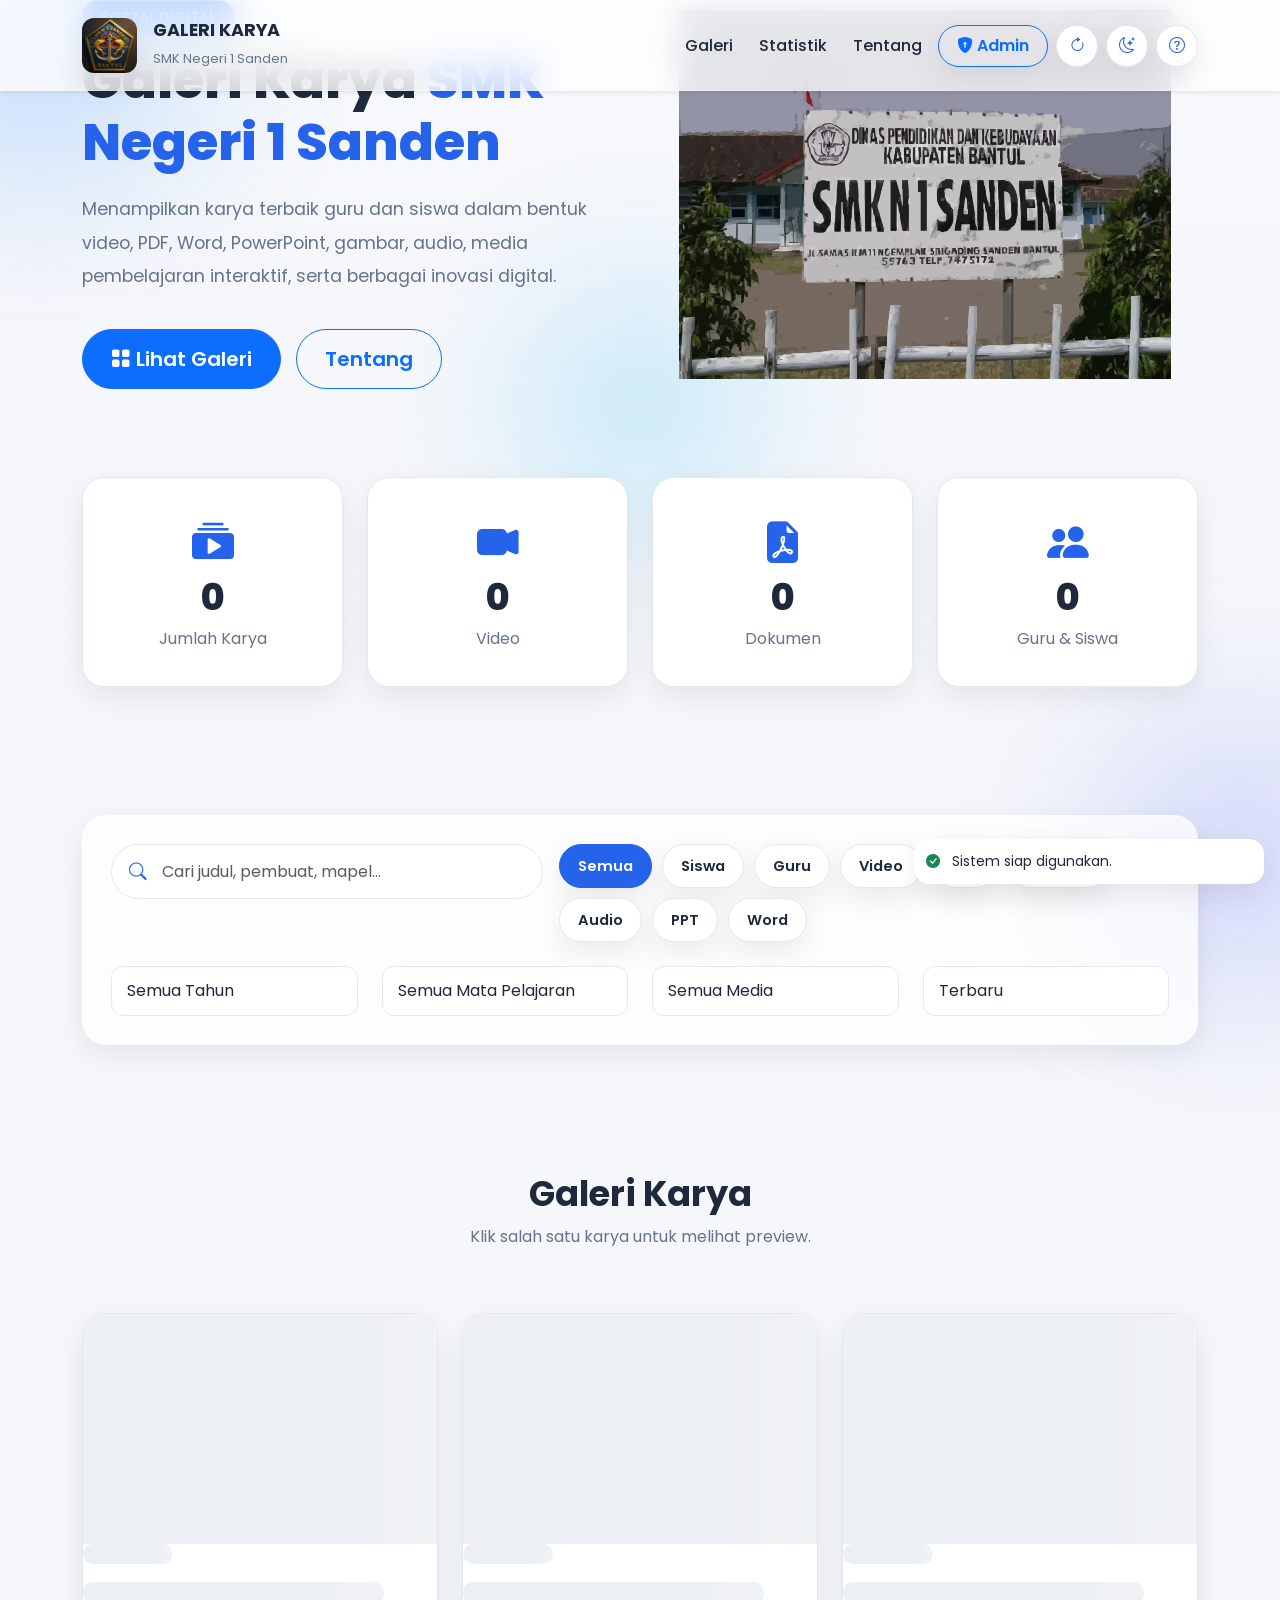
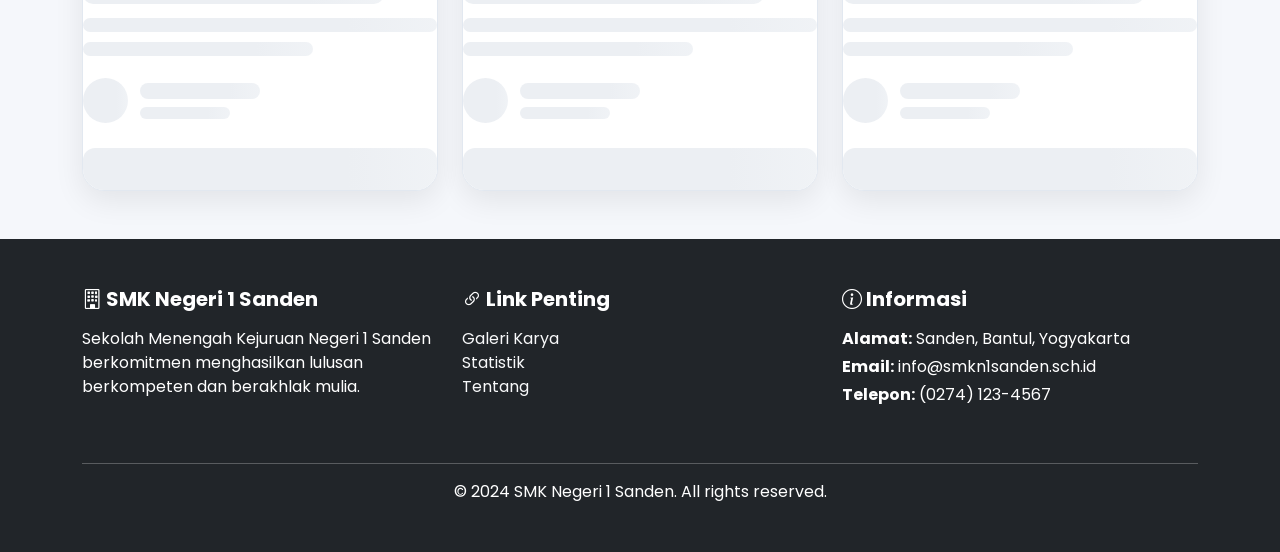
==== commit ff37f80f: "fix: tambah elemen missing, footer, help modal, dan loading overlay" ====
--- a/index.html
+++ b/index.html
@@ -49,6 +49,15 @@
 </div>
 
 <!-- =========================================================
+LOADING OVERLAY
+========================================================= -->
+<div id="loadingOverlay" class="position-fixed top-0 start-0 w-100 h-100 d-flex align-items-center justify-content-center d-none" style="background: rgba(0,0,0,0.3); z-index: 9999;">
+    <div class="spinner-border text-primary" role="status">
+        <span class="visually-hidden">Loading...</span>
+    </div>
+</div>
+
+<!-- =========================================================
 BACKGROUND
 ========================================================= -->
 
@@ -159,6 +168,21 @@
                         <i class="bi bi-shield-lock-fill"></i>
 
                         Admin
+
+                    </button>
+
+                </li>
+
+                <!-- Refresh -->
+
+                <li class="nav-item ms-2">
+
+                    <button
+                        class="icon-btn"
+
+                        id="refreshGallery">
+
+                        <i class="bi bi-arrow-clockwise"></i>
 
                     </button>
 
@@ -605,614 +629,601 @@
 </section>
 
 <!-- =========================================================
-AKHIR BAGIAN 1A
-Bagian berikutnya dimulai dari:
-
-<section id="gallery">
-========================================================= -->
-
-<!--==========================
 GALERI
-===========================-->
+========================================================= -->
+
 <section class="container" id="gallery">
-<div class="section-title text-center mb-5">
-<h2>Galeri Karya</h2>
-<p>Klik salah satu karya untuk melihat preview.</p>
+
+    <div class="section-title text-center mb-5">
+
+        <h2>Galeri Karya</h2>
+
+        <p>Klik salah satu karya untuk melihat preview.</p>
+
+    </div>
+
+    <div class="row g-4" id="galleryContainer">
+        <!-- Card dibuat otomatis oleh script.js -->
+    </div>
+
+</section>
+
+<!-- =========================================================
+SKELETON LOADING
+========================================================= -->
+
+<div id="loadingGallery" class="container">
+
+    <div class="row g-4">
+
+        <div class="col-xl-4 col-lg-4 col-md-6">
+            <div class="gallery-card skeleton-card">
+                <div class="skeleton skeleton-image"></div>
+                <div class="card-content">
+                    <div class="skeleton skeleton-badge"></div>
+                    <div class="skeleton skeleton-title"></div>
+                    <div class="skeleton skeleton-text"></div>
+                    <div class="skeleton skeleton-text short"></div>
+                    <div class="creator">
+                        <div class="skeleton skeleton-avatar"></div>
+                        <div>
+                            <div class="skeleton skeleton-name"></div>
+                            <div class="skeleton skeleton-role"></div>
+                        </div>
+                    </div>
+                    <div class="skeleton skeleton-button"></div>
+                </div>
+            </div>
+        </div>
+
+        <div class="col-xl-4 col-lg-4 col-md-6">
+            <div class="gallery-card skeleton-card">
+                <div class="skeleton skeleton-image"></div>
+                <div class="card-content">
+                    <div class="skeleton skeleton-badge"></div>
+                    <div class="skeleton skeleton-title"></div>
+                    <div class="skeleton skeleton-text"></div>
+                    <div class="skeleton skeleton-text short"></div>
+                    <div class="creator">
+                        <div class="skeleton skeleton-avatar"></div>
+                        <div>
+                            <div class="skeleton skeleton-name"></div>
+                            <div class="skeleton skeleton-role"></div>
+                        </div>
+                    </div>
+                    <div class="skeleton skeleton-button"></div>
+                </div>
+            </div>
+        </div>
+
+        <div class="col-xl-4 col-lg-4 col-md-6">
+            <div class="gallery-card skeleton-card">
+                <div class="skeleton skeleton-image"></div>
+                <div class="card-content">
+                    <div class="skeleton skeleton-badge"></div>
+                    <div class="skeleton skeleton-title"></div>
+                    <div class="skeleton skeleton-text"></div>
+                    <div class="skeleton skeleton-text short"></div>
+                    <div class="creator">
+                        <div class="skeleton skeleton-avatar"></div>
+                        <div>
+                            <div class="skeleton skeleton-name"></div>
+                            <div class="skeleton skeleton-role"></div>
+                        </div>
+                    </div>
+                    <div class="skeleton skeleton-button"></div>
+                </div>
+            </div>
+        </div>
+
+    </div>
+
 </div>
 
-<div class="row g-4" id="galleryContainer">
-<!-- Card dibuat otomatis oleh script.js -->
+<!-- =========================================================
+EMPTY STATE
+========================================================= -->
+
+<div id="emptyState" class="container text-center py-5 d-none">
+
+    <img src="assets/empty.svg" class="img-fluid mb-4" style="max-width:300px;" alt="Kosong">
+
+    <h3 class="fw-bold">Karya Tidak Ditemukan</h3>
+
+    <p class="text-secondary">
+        Coba ubah kata kunci pencarian atau filter kategori.
+    </p>
+
+    <button class="btn btn-primary mt-3" id="resetFilter">
+        <i class="bi bi-arrow-clockwise"></i>
+        Reset Filter
+    </button>
+
 </div>
 
+<!-- =========================================================
+LOAD MORE BUTTON
+========================================================= -->
+
+<div class="container text-center my-5">
+
+    <button class="btn btn-outline-primary btn-lg" id="loadMore" style="display:none;">
+
+        <i class="bi bi-arrow-down-circle"></i>
+
+        Muat Lebih Banyak
+
+    </button>
+
+</div>
+
+<!-- =========================================================
+PREVIEW MODAL
+========================================================= -->
+
+<div class="modal fade" id="previewModal" tabindex="-1" aria-hidden="true">
+
+    <div class="modal-dialog modal-fullscreen">
+
+        <div class="modal-content preview-modal">
+
+            <div class="modal-header border-0">
+
+                <div>
+
+                    <h3 id="previewTitle" class="fw-bold mb-1">Judul Karya</h3>
+
+                    <small id="previewAuthor">Nama Pembuat</small>
+
+                </div>
+
+                <button class="btn-close" data-bs-dismiss="modal"></button>
+
+            </div>
+
+            <div class="modal-body">
+
+                <div class="row">
+
+                    <div class="col-lg-8">
+
+                        <div id="previewContainer" class="preview-container"></div>
+
+                    </div>
+
+                    <div class="col-lg-4">
+
+                        <div class="preview-sidebar">
+
+                            <h5>Deskripsi</h5>
+
+                            <p id="previewDescription"></p>
+
+                            <hr>
+
+                            <div class="mb-2"><strong>Kategori :</strong> <span id="previewCategory"></span></div>
+
+                            <div class="mb-2"><strong>Mata Pelajaran :</strong> <span id="previewSubject"></span></div>
+
+                            <div class="mb-2"><strong>Tahun :</strong> <span id="previewYear"></span></div>
+
+                            <div class="mb-2"><strong>Rating :</strong> <span id="previewRating"></span></div>
+
+                            <a id="previewLink" class="btn btn-primary w-100 mt-3" target="_blank">
+
+                                <i class="bi bi-box-arrow-up-right"></i>
+
+                                Buka File
+
+                            </a>
+
+                        </div>
+
+                    </div>
+
+                </div>
+
+            </div>
+
+        </div>
+
+    </div>
+
+</div>
+
+<!-- =========================================================
+LOGIN ADMIN
+========================================================= -->
+
+<div class="modal fade" id="adminModal" tabindex="-1">
+
+    <div class="modal-dialog modal-dialog-centered">
+
+        <div class="modal-content">
+
+            <div class="modal-header">
+
+                <h5 class="modal-title">
+
+                    <i class="bi bi-shield-lock-fill"></i>
+
+                    Login Administrator
+
+                </h5>
+
+                <button class="btn-close" data-bs-dismiss="modal"></button>
+
+            </div>
+
+            <div class="modal-body">
+
+                <div id="loginBox">
+
+                    <div class="mb-3">
+
+                        <label class="form-label">Kode Akses</label>
+
+                        <input id="accessCode" type="password" class="form-control" placeholder="Masukkan kode akses">
+
+                    </div>
+
+                    <button id="btnLogin" class="btn btn-primary w-100">
+
+                        <i class="bi bi-box-arrow-in-right"></i>
+
+                        Masuk
+
+                    </button>
+
+                    <div id="loginMsg" class="text-danger mt-3"></div>
+
+                </div>
+
+            </div>
+
+        </div>
+
+    </div>
+
+</div>
+
+<!-- =========================================================
+ADMIN PANEL
+========================================================= -->
+
+<section id="adminPanel" class="container py-5 d-none">
+
+    <div class="d-flex justify-content-between align-items-center mb-4">
+
+        <h3>
+
+            <i class="bi bi-speedometer2"></i>
+
+            Dashboard Admin
+
+        </h3>
+
+        <button id="btnLogout" class="btn btn-outline-danger">
+
+            <i class="bi bi-box-arrow-right"></i>
+
+            Logout
+
+        </button>
+
+    </div>
+
+    <div class="card shadow">
+
+        <div class="card-body">
+
+            <h4 class="mb-4">
+
+                Input Data Karya
+
+            </h4>
+
+            <div class="row">
+
+                <div class="col-md-6 mb-3">
+                    <label class="form-label">Judul Karya</label>
+                    <input id="title" class="form-control">
+                </div>
+
+                <div class="col-md-6 mb-3">
+                    <label class="form-label">Kategori</label>
+                    <input id="category" class="form-control">
+                </div>
+
+                <div class="col-md-12 mb-3">
+                    <label class="form-label">Deskripsi</label>
+                    <textarea id="description" class="form-control" rows="4"></textarea>
+                </div>
+
+                <div class="col-md-6 mb-3">
+                    <label class="form-label">Link Google Drive / YouTube</label>
+                    <input id="link" class="form-control">
+                </div>
+
+                <div class="col-md-3 mb-3">
+                    <label class="form-label">Tahun</label>
+                    <input id="year" class="form-control">
+                </div>
+
+                <div class="col-md-3 mb-3">
+                    <label class="form-label">Mata Pelajaran</label>
+                    <input id="subject" class="form-control">
+                </div>
+
+                <div class="col-md-6 mb-3">
+                    <label class="form-label">Nama Pembuat</label>
+                    <input id="author" class="form-control">
+                </div>
+
+                <div class="col-md-6 mb-3">
+                    <label class="form-label">Nomor WhatsApp</label>
+                    <input id="whatsappNumber" class="form-control" placeholder="628xxxxxxxxxx">
+                </div>
+
+                <div class="col-md-6 mb-3">
+                    <label class="form-label">Generate Sertifikat</label>
+                    <select id="createCertificate" class="form-select">
+                        <option value="no">Tidak</option>
+                        <option value="yes">Ya</option>
+                    </select>
+                </div>
+
+                <div class="col-md-6 mb-3">
+                    <label class="form-label">Status</label>
+                    <div class="form-check form-switch mt-2">
+                        <input class="form-check-input" type="checkbox" id="visibleToggle" checked>
+                        <label class="form-check-label">Tampilkan di Galeri</label>
+                    </div>
+                </div>
+
+                <div class="col-md-12">
+
+                    <button id="btnSubmit" class="btn btn-success">
+
+                        <i class="bi bi-cloud-upload-fill"></i>
+
+                        Kirim ke Google Sheets
+
+                    </button>
+
+                    <button id="btnReset" class="btn btn-secondary">
+
+                        <i class="bi bi-arrow-clockwise"></i>
+
+                        Reset
+
+                    </button>
+
+                    <button id="btnBackGallery" class="btn btn-outline-primary">
+
+                        <i class="bi bi-house"></i>
+
+                        Kembali ke Galeri
+
+                    </button>
+
+                </div>
+
+                <div class="col-md-12 mt-3">
+
+                    <div id="formMsg"></div>
+
+                </div>
+
+            </div>
+
+            <hr>
+
+            <div class="row text-center">
+
+                <div class="col-md-4">
+                    <h6>Total Karya</h6>
+                    <h3 id="adminTotalKarya">0</h3>
+                </div>
+
+                <div class="col-md-4">
+                    <h6>Total Guru</h6>
+                    <h3 id="adminTotalGuru">0</h3>
+                </div>
+
+                <div class="col-md-4">
+                    <h6>Total Siswa</h6>
+                    <h3 id="adminTotalSiswa">0</h3>
+                </div>
+
+            </div>
+
+        </div>
+
+    </div>
+
 </section>
 
-<!--==========================
-SKELETON LOADING
-===========================-->
-<div id="loadingGallery" class="row g-4">
-
-<div class="col-xl-4 col-lg-4 col-md-6">
-<div class="gallery-card skeleton-card">
-<div class="skeleton skeleton-image"></div>
-<div class="card-content">
-<div class="skeleton skeleton-badge"></div>
-<div class="skeleton skeleton-title"></div>
-<div class="skeleton skeleton-text"></div>
-<div class="skeleton skeleton-text short"></div>
-<div class="creator">
-<div class="skeleton skeleton-avatar"></div>
-<div>
-<div class="skeleton skeleton-name"></div>
-<div class="skeleton skeleton-role"></div>
+<!-- =========================================================
+HELP MODAL
+========================================================= -->
+
+<div class="modal fade" id="helpModal" tabindex="-1" aria-hidden="true">
+
+    <div class="modal-dialog modal-dialog-centered">
+
+        <div class="modal-content">
+
+            <div class="modal-header">
+
+                <h5 class="modal-title">
+
+                    <i class="bi bi-question-circle"></i>
+
+                    Bantuan & Panduan
+
+                </h5>
+
+                <button class="btn-close" data-bs-dismiss="modal"></button>
+
+            </div>
+
+            <div class="modal-body">
+
+                <h6 class="fw-bold mb-3">Tentang Galeri Karya</h6>
+
+                <p>Galeri Karya adalah portal digital untuk menampilkan karya terbaik guru dan siswa SMK Negeri 1 Sanden.</p>
+
+                <hr>
+
+                <h6 class="fw-bold mb-3">Cara Menggunakan</h6>
+
+                <ul>
+
+                    <li><strong>Cari Karya:</strong> Gunakan kotak pencarian untuk menemukan karya berdasarkan judul, pembuat, atau mata pelajaran.</li>
+
+                    <li><strong>Filter:</strong> Pilih kategori, tahun, atau jenis media untuk menyaring hasil pencarian.</li>
+
+                    <li><strong>Preview:</strong> Klik tombol "Preview" pada karya untuk melihat detail dan membuka file.</li>
+
+                    <li><strong>Dark Mode:</strong> Gunakan tombol bulan untuk mengaktifkan mode gelap.</li>
+
+                </ul>
+
+                <hr>
+
+                <h6 class="fw-bold mb-3">Admin</h6>
+
+                <p>Klik tombol "Admin" untuk login dan mengelola karya yang akan ditampilkan di galeri.</p>
+
+            </div>
+
+            <div class="modal-footer">
+
+                <button class="btn btn-primary" data-bs-dismiss="modal">Tutup</button>
+
+            </div>
+
+        </div>
+
+    </div>
+
 </div>
+
+<!-- =========================================================
+TOAST NOTIFICATION
+========================================================= -->
+
+<div class="position-fixed bottom-0 end-0 p-3" style="z-index: 11">
+
+    <div id="liveToast" class="toast" role="alert" aria-live="assertive" aria-atomic="true">
+
+        <div class="toast-body">
+
+            <i class="me-2"></i>
+
+            <span id="toastMessage"></span>
+
+        </div>
+
+    </div>
+
 </div>
-<div class="skeleton skeleton-button"></div>
-</div>
-</div>
-</div>
-
-<div class="col-xl-4 col-lg-4 col-md-6">
-<div class="gallery-card skeleton-card">
-<div class="skeleton skeleton-image"></div>
-<div class="card-content">
-<div class="skeleton skeleton-badge"></div>
-<div class="skeleton skeleton-title"></div>
-<div class="skeleton skeleton-text"></div>
-<div class="skeleton skeleton-text short"></div>
-<div class="creator">
-<div class="skeleton skeleton-avatar"></div>
-<div>
-<div class="skeleton skeleton-name"></div>
-<div class="skeleton skeleton-role"></div>
-</div>
-</div>
-<div class="skeleton skeleton-button"></div>
-</div>
-</div>
-</div>
-
-<div class="col-xl-4 col-lg-4 col-md-6">
-<div class="gallery-card skeleton-card">
-<div class="skeleton skeleton-image"></div>
-<div class="card-content">
-<div class="skeleton skeleton-badge"></div>
-<div class="skeleton skeleton-title"></div>
-<div class="skeleton skeleton-text"></div>
-<div class="skeleton skeleton-text short"></div>
-<div class="creator">
-<div class="skeleton skeleton-avatar"></div>
-<div>
-<div class="skeleton skeleton-name"></div>
-<div class="skeleton skeleton-role"></div>
-</div>
-</div>
-<div class="skeleton skeleton-button"></div>
-</div>
-</div>
-</div>
-
-<div class="col-xl-4 col-lg-4 col-md-6">
-<div class="gallery-card skeleton-card">
-<div class="skeleton skeleton-image"></div>
-<div class="card-content">
-<div class="skeleton skeleton-badge"></div>
-<div class="skeleton skeleton-title"></div>
-<div class="skeleton skeleton-text"></div>
-<div class="skeleton skeleton-text short"></div>
-<div class="creator">
-<div class="skeleton skeleton-avatar"></div>
-<div>
-<div class="skeleton skeleton-name"></div>
-<div class="skeleton skeleton-role"></div>
-</div>
-</div>
-<div class="skeleton skeleton-button"></div>
-</div>
-</div>
-</div>
-
-<div class="col-xl-4 col-lg-4 col-md-6">
-<div class="gallery-card skeleton-card">
-<div class="skeleton skeleton-image"></div>
-<div class="card-content">
-<div class="skeleton skeleton-badge"></div>
-<div class="skeleton skeleton-title"></div>
-<div class="skeleton skeleton-text"></div>
-<div class="skeleton skeleton-text short"></div>
-<div class="creator">
-<div class="skeleton skeleton-avatar"></div>
-<div>
-<div class="skeleton skeleton-name"></div>
-<div class="skeleton skeleton-role"></div>
-</div>
-</div>
-<div class="skeleton skeleton-button"></div>
-</div>
-</div>
-</div>
-
-<div class="col-xl-4 col-lg-4 col-md-6">
-<div class="gallery-card skeleton-card">
-<div class="skeleton skeleton-image"></div>
-<div class="card-content">
-<div class="skeleton skeleton-badge"></div>
-<div class="skeleton skeleton-title"></div>
-<div class="skeleton skeleton-text"></div>
-<div class="skeleton skeleton-text short"></div>
-<div class="creator">
-<div class="skeleton skeleton-avatar"></div>
-<div>
-<div class="skeleton skeleton-name"></div>
-<div class="skeleton skeleton-role"></div>
-</div>
-</div>
-<div class="skeleton skeleton-button"></div>
-</div>
-</div>
-</div>
-
-</div>
-
-<!--==========================
-EMPTY STATE
-===========================-->
-<div id="emptyState" class="text-center py-5 d-none">
-
-<img src="assets/empty.svg" class="img-fluid mb-4" style="max-width:300px;" alt="Kosong">
-
-<h3 class="fw-bold">Karya Tidak Ditemukan</h3>
-
-<p class="text-secondary">
-Coba ubah kata kunci pencarian atau filter kategori.
-</p>
-
-<button class="btn btn-primary mt-3" id="resetFilter">
-<i class="bi bi-arrow-clockwise"></i>
-Reset Filter
+
+<!-- =========================================================
+FOOTER
+========================================================= -->
+
+<footer id="tentang" class="bg-dark text-white py-5 mt-5">
+
+    <div class="container">
+
+        <div class="row">
+
+            <div class="col-md-4 mb-4">
+
+                <h5 class="fw-bold mb-3">
+
+                    <i class="bi bi-building"></i>
+
+                    SMK Negeri 1 Sanden
+
+                </h5>
+
+                <p>Sekolah Menengah Kejuruan Negeri 1 Sanden berkomitmen menghasilkan lulusan berkompeten dan berakhlak mulia.</p>
+
+            </div>
+
+            <div class="col-md-4 mb-4">
+
+                <h5 class="fw-bold mb-3">
+
+                    <i class="bi bi-link-45deg"></i>
+
+                    Link Penting
+
+                </h5>
+
+                <ul class="list-unstyled">
+
+                    <li><a href="#gallery" class="text-decoration-none text-light">Galeri Karya</a></li>
+
+                    <li><a href="#statistik" class="text-decoration-none text-light">Statistik</a></li>
+
+                    <li><a href="#tentang" class="text-decoration-none text-light">Tentang</a></li>
+
+                </ul>
+
+            </div>
+
+            <div class="col-md-4 mb-4">
+
+                <h5 class="fw-bold mb-3">
+
+                    <i class="bi bi-info-circle"></i>
+
+                    Informasi
+
+                </h5>
+
+                <p class="mb-1"><strong>Alamat:</strong> Sanden, Bantul, Yogyakarta</p>
+
+                <p class="mb-1"><strong>Email:</strong> info@smkn1sanden.sch.id</p>
+
+                <p><strong>Telepon:</strong> (0274) 123-4567</p>
+
+            </div>
+
+        </div>
+
+        <hr class="bg-secondary">
+
+        <div class="text-center">
+
+            <p class="mb-0">&copy; 2024 SMK Negeri 1 Sanden. All rights reserved.</p>
+
+        </div>
+
+    </div>
+
+</footer>
+
+<!-- =========================================================
+BACK TO TOP BUTTON
+========================================================= -->
+
+<button id="backToTop" class="btn btn-primary rounded-circle position-fixed bottom-0 end-0 m-3" style="display: none; width: 50px; height: 50px; z-index: 10;">
+
+    <i class="bi bi-arrow-up"></i>
+
 </button>
 
-</div>
-
-<!--==========================
-AKHIR BAGIAN 1B
-Bagian berikutnya:
-Preview Modal
-Modal Login Admin
-Form Backend
-===========================-->
-<!--==========================
-PREVIEW MODAL
-===========================-->
-<div class="modal fade" id="previewModal" tabindex="-1" aria-hidden="true">
-<div class="modal-dialog modal-fullscreen">
-<div class="modal-content preview-modal">
-<div class="modal-header border-0">
-<div>
-<h3 id="previewTitle" class="fw-bold mb-1">Judul Karya</h3>
-<small id="previewAuthor">Nama Pembuat</small>
-</div>
-<button class="btn-close" data-bs-dismiss="modal"></button>
-</div>
-<div class="modal-body">
-<div class="row">
-<div class="col-lg-8">
-<div id="previewContainer" class="preview-container"></div>
-</div>
-<div class="col-lg-4">
-<div class="preview-sidebar">
-<h5>Deskripsi</h5>
-<p id="previewDescription"></p>
-<hr>
-<div class="mb-2"><strong>Kategori :</strong> <span id="previewCategory"></span></div>
-<div class="mb-2"><strong>Mata Pelajaran :</strong> <span id="previewSubject"></span></div>
-<div class="mb-2"><strong>Tahun :</strong> <span id="previewYear"></span></div>
-<div class="mb-2"><strong>Rating :</strong> <span id="previewRating"></span></div>
-<a id="previewLink" class="btn btn-primary w-100 mt-3" target="_blank">
-<i class="bi bi-box-arrow-up-right"></i>
-Buka File
-</a>
-</div>
-</div>
-</div>
-</div>
-</div>
-</div>
-</div>
-
-<!--==========================
-LOGIN ADMIN
-===========================-->
-<div class="modal fade" id="adminModal" tabindex="-1">
-<div class="modal-dialog modal-dialog-centered">
-<div class="modal-content">
-<div class="modal-header">
-<h5 class="modal-title">
-<i class="bi bi-shield-lock-fill"></i>
-Login Administrator
-</h5>
-<button class="btn-close" data-bs-dismiss="modal"></button>
-</div>
-<div class="modal-body">
-
-<div id="loginBox">
-
-<div class="mb-3">
-<label class="form-label">Kode Akses</label>
-<input id="accessCode" type="password" class="form-control" placeholder="Masukkan kode akses">
-</div>
-
-<button id="btnLogin" class="btn btn-primary w-100">
-<i class="bi bi-box-arrow-in-right"></i>
-Masuk
-</button>
-
-<div id="loginMsg" class="text-danger mt-3"></div>
-
-</div>
-
-</div>
-</div>
-</div>
-</div>
-
-<!--==========================
-BACKEND ADMIN
-===========================-->
-<section id="adminPanel" class="container py-5 d-none">
-
-<div class="d-flex justify-content-between align-items-center mb-4">
-
-<h3>
-<i class="bi bi-speedometer2"></i>
-Dashboard Admin
-</h3>
-
-<button id="btnLogout" class="btn btn-outline-danger">
-<i class="bi bi-box-arrow-right"></i>
-Logout
-</button>
-
-</div>
-
-<div class="card shadow">
-
-<div class="card-body">
-
-<h4 class="mb-4">
-Input Data Karya
-</h4>
-
-<div class="row">
-
-<div class="col-md-6 mb-3">
-<label class="form-label">Judul Karya</label>
-<input id="title" class="form-control">
-</div>
-
-<div class="col-md-6 mb-3">
-<label class="form-label">Kategori</label>
-<input id="category" class="form-control">
-</div>
-
-<div class="col-md-12 mb-3">
-<label class="form-label">Deskripsi</label>
-<textarea id="description" class="form-control" rows="4"></textarea>
-</div>
-
-<div class="col-md-6 mb-3">
-<label class="form-label">Link Google Drive / YouTube</label>
-<input id="link" class="form-control">
-</div>
-
-<div class="col-md-3 mb-3">
-<label class="form-label">Tahun</label>
-<input id="year" class="form-control">
-</div>
-
-<div class="col-md-3 mb-3">
-<label class="form-label">Mata Pelajaran</label>
-<input id="subject" class="form-control">
-</div>
-
-<div class="col-md-6 mb-3">
-<label class="form-label">Nama Pembuat</label>
-<input id="author" class="form-control">
-</div>
-
-<div class="col-md-6 mb-3">
-<label class="form-label">Nomor WhatsApp</label>
-<input id="whatsappNumber" class="form-control" placeholder="628xxxxxxxxxx">
-</div>
-
-<div class="col-md-6 mb-3">
-<label class="form-label">Generate Sertifikat</label>
-<select id="createCertificate" class="form-select">
-<option value="no">Tidak</option>
-<option value="yes">Ya</option>
-</select>
-</div>
-
-<div class="col-md-6 mb-3">
-<label class="form-label">Status</label>
-<div class="form-check form-switch mt-2">
-<input class="form-check-input" type="checkbox" id="visibleToggle" checked>
-<label class="form-check-label">Tampilkan di Galeri</label>
-</div>
-</div>
-
-<div class="col-md-12">
-
-<button id="btnSubmit" class="btn btn-success">
-<i class="bi bi-cloud-upload-fill"></i>
-Kirim ke Google Sheets
-</button>
-
-<button id="btnReset" class="btn btn-secondary">
-<i class="bi bi-arrow-clockwise"></i>
-Reset
-</button>
-
-<button id="btnBackGallery" class="btn btn-outline-primary">
-<i class="bi bi-house"></i>
-Kembali ke Galeri
-</button>
-
-</div>
-
-<div class="col-md-12 mt-3">
-
-<div id="formMsg"></div>
-
-</div>
-
-</div>
-
-<hr>
-
-<div class="row text-center">
-
-<div class="col-md-4">
-<h6>Total Karya</h6>
-<h3 id="adminTotalKarya">0</h3>
-</div>
-
-<div class="col-md-4">
-<h6>Total Guru</h6>
-<h3 id="adminTotalGuru">0</h3>
-</div>
-
-<div class="col-md-4">
-<h6>Total Siswa</h6>
-<h3 id="adminTotalSiswa">0</h3>
-</div>
-
-</div>
-
-</div>
-
-</div>
-
-</section>
-
-<!--==========================
-AKHIR BAGIAN 1C
-Bagian selanjutnya:
-Footer
-Help Modal
-Back To Top
-Floating Button
-Bootstrap JS
-script.js
-===========================-->
-
-<!--==========================
-FOOTER
-===========================-->
-<footer id="tentang" class="footer py-5 mt-5">
-<div class="container">
-<div class="row">
-
-<div class="col-lg-5 mb-4">
-<h4 class="fw-bold">Galeri Karya</h4>
-<p>Portal Digital SMK Negeri 1 Sanden sebagai media publikasi karya guru dan siswa dalam berbagai bentuk media pembelajaran dan hasil proyek.</p>
-</div>
-
-<div class="col-lg-3 mb-4">
-<h5>Menu</h5>
-<ul class="list-unstyled">
-<li><a href="#gallery">Galeri</a></li>
-<li><a href="#statistik">Statistik</a></li>
-<li><a href="#tentang">Tentang</a></li>
-</ul>
-</div>
-
-<div class="col-lg-4 mb-4">
-<h5>Kontak</h5>
-<p><i class="bi bi-geo-alt-fill"></i>SMK Negeri 1 Sanden</p>
-<p><i class="bi bi-envelope-fill"></i>smkn1sanden.sch.id</p>
-<p><i class="bi bi-globe"></i>Galeri Karya Digital</p>
-</div>
-
-</div>
-
-<hr>
-
-<div class="text-center">
-©2026 Galeri Karya SMK Negeri 1 Sanden. All Rights Reserved.
-</div>
-
-</div>
-</footer>
-
-<!--==========================
-HELP MODAL
-===========================-->
-<div class="modal fade" id="helpModal" tabindex="-1">
-<div class="modal-dialog modal-lg">
-<div class="modal-content">
-
-<div class="modal-header">
-<h5 class="modal-title">
-<i class="bi bi-question-circle-fill"></i>
-Panduan Penggunaan
-</h5>
-<button class="btn-close" data-bs-dismiss="modal"></button>
-</div>
-
-<div class="modal-body">
-
-<h6>Cara Menggunakan</h6>
-
-<ol>
-
-<li>Cari karya menggunakan kotak pencarian.</li>
-
-<li>Gunakan filter kategori, media, tahun atau mata pelajaran.</li>
-
-<li>Klik salah satu kartu untuk membuka preview.</li>
-
-<li>Tekan tombol <strong>Admin</strong> untuk login sebagai administrator.</li>
-
-<li>Administrator dapat menambah karya baru ke Google Sheets.</li>
-
-</ol>
-
-<hr>
-
-<h6>Media yang Didukung</h6>
-
-<div class="row">
-
-<div class="col-md-6">
-
-<ul>
-
-<li>YouTube</li>
-
-<li>Google Drive</li>
-
-<li>PDF</li>
-
-<li>Microsoft Word</li>
-
-</ul>
-
-</div>
-
-<div class="col-md-6">
-
-<ul>
-
-<li>PowerPoint</li>
-
-<li>Spreadsheet</li>
-
-<li>Audio</li>
-
-<li>Gambar</li>
-
-</ul>
-
-</div>
-
-</div>
-
-</div>
-
-<div class="modal-footer">
-
-<button class="btn btn-primary" data-bs-dismiss="modal">
-
-Mengerti
-
-</button>
-
-</div>
-
-</div>
-</div>
-</div>
-
-<!--==========================
-BACK TO TOP
-===========================-->
-<button id="backToTop" title="Kembali ke Atas">
-<i class="bi bi-chevron-up"></i>
-</button>
-
-<!--==========================
-FLOATING ACTION
-===========================-->
-<div class="floating-action">
-
-<button id="refreshGallery" title="Refresh Galeri">
-<i class="bi bi-arrow-repeat"></i>
-</button>
-
-</div>
-
-<!--==========================
-LOADING OVERLAY
-===========================-->
-<div id="loadingOverlay" class="d-none">
-
-<div class="text-center">
-
-<div class="spinner-border text-primary"></div>
-
-<p class="mt-3">
-Memproses...
-</p>
-
-</div>
-
-</div>
-
-<!--==========================
-TOAST NOTIFICATION
-===========================-->
-<div class="toast-container position-fixed bottom-0 end-0 p-3">
-
-<div id="liveToast" class="toast" role="alert">
-
-<div class="toast-header">
-
-<i class="bi bi-check-circle-fill text-success me-2"></i>
-
-<strong class="me-auto">
-Notifikasi
-</strong>
-
-<button class="btn-close" data-bs-dismiss="toast"></button>
-
-</div>
-
-<div class="toast-body" id="toastMessage">
-
-Berhasil.
-
-</div>
-
-</div>
-
-</div>
-
-<!--==========================
-BOOTSTRAP
-===========================-->
+<!-- Bootstrap -->
 <script src="https://cdn.jsdelivr.net/npm/bootstrap@5.3.3/dist/js/bootstrap.bundle.min.js"></script>
 
-<!--==========================
-CONFIG
-===========================-->
-<script src="config.js"></script>
-
-<!--==========================
-SCRIPT UTAMA
-===========================-->
+<!-- Script -->
 <script src="script.js"></script>
 
 </body>
+
 </html>
-
-
--- a/style.css
+++ b/style.css
@@ -1,2586 +1,1250 @@
-/* ===================================================
-   GALERI KARYA SMKN 1 SANDEN
-   STYLE.CSS
-=================================================== */
-
-/* ===============================
-   GOOGLE FONT
-=============================== */
-
-@import url('https://fonts.googleapis.com/css2?family=Poppins:wght@300;400;500;600;700;800&display=swap');
-
-
-/* ===============================
-   ROOT
-=============================== */
-
+```css
+/*==========================
+RESET
+==========================*/
+*{
+margin:0;
+padding:0;
+box-sizing:border-box;
+scroll-behavior:smooth;
+}
+
+html{
+scroll-behavior:smooth;
+}
+
+body{
+font-family:'Poppins',sans-serif;
+background:var(--bg);
+color:var(--text);
+overflow-x:hidden;
+transition:.3s;
+}
+
+img{
+max-width:100%;
+display:block;
+}
+
+a{
+text-decoration:none;
+color:inherit;
+}
+
+button{
+border:none;
+outline:none;
+cursor:pointer;
+transition:.3s;
+}
+
+ul{
+list-style:none;
+padding:0;
+margin:0;
+}
+
+/*==========================
+VARIABEL WARNA
+==========================*/
 :root{
-
 --primary:#2563eb;
---secondary:#3b82f6;
---success:#10b981;
+--primary2:#1d4ed8;
+--secondary:#64748b;
+--success:#16a34a;
+--danger:#dc2626;
 --warning:#f59e0b;
---danger:#ef4444;
-
---text:#1f2937;
---text-light:#6b7280;
-
---white:#ffffff;
---background:#f5f7fb;
-
---glass:rgba(255,255,255,.55);
---glass-border:rgba(255,255,255,.35);
-
---shadow:
-
-0 10px 30px rgba(0,0,0,.08);
-
---shadow-hover:
-
-0 20px 60px rgba(0,0,0,.18);
-
---radius:22px;
-
---transition:.35s ease;
-
-}
-
-
-/* ===============================
-   DARK MODE
-=============================== */
+--bg:#f5f7fb;
+--card:#ffffff;
+--glass:rgba(255,255,255,.75);
+--text:#1e293b;
+--text2:#64748b;
+--border:#e2e8f0;
+--shadow:0 10px 30px rgba(0,0,0,.08);
+--radius:18px;
+}
 
 [data-theme="dark"]{
-
---background:#0f172a;
-
---text:#f3f4f6;
-
---text-light:#cbd5e1;
-
---glass:
-
-rgba(20,25,40,.65);
-
---glass-border:
-
-rgba(255,255,255,.08);
-
---shadow:
-
-0 15px 40px rgba(0,0,0,.45);
-
-}
-
-
-/* ===============================
-   RESET
-=============================== */
-
-*{
-
+--primary:#3b82f6;
+--primary2:#60a5fa;
+--bg:#0f172a;
+--card:#1e293b;
+--glass:rgba(30,41,59,.82);
+--text:#f8fafc;
+--text2:#cbd5e1;
+--border:#334155;
+--shadow:0 12px 35px rgba(0,0,0,.45);
+}
+
+/*==========================
+BODY
+==========================*/
+body{
+background:var(--bg);
+color:var(--text);
+min-height:100vh;
+position:relative;
+}
+
+.container{
+position:relative;
+z-index:2;
+}
+
+section{
+padding:40px 0;
+}
+
+.section-title{
+text-align:center;
+margin-bottom:50px;
+}
+
+.section-title h2{
+font-size:2.2rem;
+font-weight:700;
+margin-bottom:10px;
+}
+
+.section-title p{
+color:var(--text2);
+font-size:1rem;
+}
+
+/*==========================
+BACKGROUND
+==========================*/
+.bg-gradient{
+position:fixed;
+inset:0;
+background:linear-gradient(135deg,#eff6ff,#ffffff,#eef2ff);
+z-index:-5;
+}
+
+[data-theme="dark"] .bg-gradient{
+background:linear-gradient(135deg,#020617,#0f172a,#1e293b);
+}
+
+.circle{
+position:fixed;
+border-radius:50%;
+filter:blur(80px);
+opacity:.28;
+z-index:-4;
+animation:float 10s ease-in-out infinite;
+}
+
+.circle1{
+width:320px;
+height:320px;
+background:#60a5fa;
+top:-120px;
+left:-120px;
+}
+
+.circle2{
+width:280px;
+height:280px;
+background:#818cf8;
+bottom:-100px;
+right:-100px;
+animation-delay:2s;
+}
+
+.circle3{
+width:220px;
+height:220px;
+background:#38bdf8;
+top:45%;
+left:50%;
+transform:translate(-50%,-50%);
+animation-delay:4s;
+}
+
+@keyframes float{
+0%{transform:translateY(0);}
+50%{transform:translateY(-20px);}
+100%{transform:translateY(0);}
+}
+
+/*==========================
+LOADER
+==========================*/
+#loader{
+position:fixed;
+inset:0;
+display:flex;
+flex-direction:column;
+justify-content:center;
+align-items:center;
+background:var(--bg);
+z-index:99999;
+transition:.4s;
+}
+
+#loader p{
+margin-top:15px;
+font-weight:600;
+color:var(--text2);
+}
+
+.spinner-grow{
+width:3rem;
+height:3rem;
+}
+
+/*==========================
+GLASS
+==========================*/
+.glass{
+background:var(--glass);
+backdrop-filter:blur(18px);
+-webkit-backdrop-filter:blur(18px);
+border:1px solid rgba(255,255,255,.25);
+box-shadow:var(--shadow);
+}
+
+/*==========================
+NAVBAR
+==========================*/
+.navbar{
+padding:12px 0;
+transition:.35s;
+}
+
+.navbar.scrolled{
+padding:8px 0;
+box-shadow:var(--shadow);
+background:var(--glass);
+backdrop-filter:blur(20px);
+}
+
+.navbar-brand img{
+border-radius:12px;
+box-shadow:var(--shadow);
+}
+
+.navbar-brand h5{
+font-size:1.1rem;
+font-weight:700;
+color:var(--text);
+}
+
+.navbar-brand small{
+font-size:.8rem;
+color:var(--text2);
+}
+
+.nav-link{
+font-weight:500;
+margin-left:10px;
+color:var(--text)!important;
+position:relative;
+transition:.3s;
+}
+
+.nav-link:hover{
+color:var(--primary)!important;
+}
+
+.nav-link::after{
+content:"";
+position:absolute;
+left:0;
+bottom:-5px;
+width:0;
+height:2px;
+background:var(--primary);
+transition:.3s;
+}
+
+.nav-link:hover::after{
+width:100%;
+}
+
+.icon-btn{
+width:42px;
+height:42px;
+border-radius:50%;
+display:flex;
+align-items:center;
+justify-content:center;
+background:var(--card);
+color:var(--primary);
+border:1px solid var(--border);
+box-shadow:var(--shadow);
+}
+
+.icon-btn:hover{
+background:var(--primary);
+color:#fff;
+transform:translateY(-2px);
+}
+
+#btnAdmin{
+border-radius:30px;
+padding:8px 18px;
+font-weight:600;
+box-shadow:var(--shadow);
+}
+
+.navbar-toggler{
+border:none;
+box-shadow:none!important;
+}
+
+.navbar-toggler:focus{
+box-shadow:none;
+}
+
+```css
+/*==========================
+HERO
+==========================*/
+.hero{
+padding:140px 0 90px;
+position:relative;
+overflow:hidden;
+}
+
+.hero .badge{
+padding:10px 18px;
+border-radius:30px;
+font-size:.9rem;
+font-weight:600;
+margin-bottom:20px;
+box-shadow:var(--shadow);
+}
+
+.hero h1{
+font-size:3.2rem;
+font-weight:800;
+line-height:1.2;
+margin-bottom:20px;
+color:var(--text);
+}
+
+.hero h1 .text-primary{
+color:var(--primary)!important;
+}
+
+.hero p{
+font-size:1.1rem;
+line-height:1.9;
+color:var(--text2);
+max-width:620px;
+margin-bottom:35px;
+}
+
+.hero-button{
+display:flex;
+gap:15px;
+flex-wrap:wrap;
+}
+
+.hero-button .btn{
+padding:14px 28px;
+border-radius:50px;
+font-weight:600;
+transition:.3s;
+}
+
+.hero-button .btn:hover{
+transform:translateY(-4px);
+box-shadow:var(--shadow);
+}
+
+.hero-image{
+max-width:90%;
+margin:auto;
+animation:heroFloat 5s ease-in-out infinite;
+}
+
+@keyframes heroFloat{
+0%{transform:translateY(0);}
+50%{transform:translateY(-18px);}
+100%{transform:translateY(0);}
+}
+
+/*==========================
+STATISTIK
+==========================*/
+.stat-card{
+background:var(--card);
+border:1px solid var(--border);
+border-radius:22px;
+padding:35px 20px;
+text-align:center;
+box-shadow:var(--shadow);
+transition:.35s;
+height:100%;
+}
+
+.stat-card:hover{
+transform:translateY(-8px);
+}
+
+.stat-card i{
+font-size:2.6rem;
+color:var(--primary);
+margin-bottom:18px;
+}
+
+.stat-card h2{
+font-size:2.3rem;
+font-weight:800;
+margin-bottom:8px;
+color:var(--text);
+}
+
+.stat-card p{
 margin:0;
-
-padding:0;
-
-box-sizing:border-box;
-
-}
-
-html{
-
-scroll-behavior:smooth;
-
-}
-
-body{
-
-font-family:'Poppins',sans-serif;
-
-background:var(--background);
-
-color:var(--text);
-
-overflow-x:hidden;
-
+font-size:1rem;
+color:var(--text2);
+}
+
+/*==========================
+SEARCH PANEL
+==========================*/
+.search-panel{
+padding:28px;
+border-radius:24px;
+background:var(--glass);
+backdrop-filter:blur(18px);
+-webkit-backdrop-filter:blur(18px);
+border:1px solid rgba(255,255,255,.25);
+box-shadow:var(--shadow);
+}
+
+.search-box{
+position:relative;
+}
+
+.search-box i{
+position:absolute;
+left:18px;
+top:50%;
+transform:translateY(-50%);
+color:var(--primary);
+font-size:1.1rem;
+}
+
+.search-box input{
+height:55px;
+padding-left:50px;
+border-radius:50px;
+border:1px solid var(--border);
+background:var(--card);
+color:var(--text);
+}
+
+.search-box input:focus{
+border-color:var(--primary);
+box-shadow:0 0 0 .2rem rgba(37,99,235,.15);
+}
+
+/*==========================
+FILTER CHIP
+==========================*/
+.filter-group{
+display:flex;
+gap:10px;
+flex-wrap:wrap;
+justify-content:flex-start;
+}
+
+.filter-chip{
+padding:10px 18px;
+border-radius:30px;
+background:var(--card);
+border:1px solid var(--border);
+font-size:.92rem;
+font-weight:600;
+color:var(--text);
+transition:.3s;
+box-shadow:var(--shadow);
+}
+
+.filter-chip:hover{
+background:var(--primary);
+border-color:var(--primary);
+color:#fff;
+transform:translateY(-2px);
+}
+
+.filter-chip.active{
+background:var(--primary);
+border-color:var(--primary);
+color:#fff;
+}
+
+.form-select{
+height:50px;
+border-radius:14px;
+border:1px solid var(--border);
+background:var(--card);
+color:var(--text);
+transition:.3s;
+}
+
+.form-select:focus{
+border-color:var(--primary);
+box-shadow:0 0 0 .2rem rgba(37,99,235,.15);
+}
+
+/*==========================
+RESPONSIVE
+==========================*/
+@media(max-width:992px){
+.hero{
+padding:120px 0 70px;
+text-align:center;
+}
+.hero h1{
+font-size:2.5rem;
+}
+.hero p{
+margin:auto auto 30px;
+}
+.hero-button{
+justify-content:center;
+}
+.hero-image{
+margin-top:40px;
+max-width:80%;
+}
+.search-panel{
+padding:20px;
+}
+}
+
+@media(max-width:768px){
+.hero h1{
+font-size:2rem;
+}
+.hero p{
+font-size:1rem;
+}
+.hero-button .btn{
+width:100%;
+}
+.stat-card{
+padding:28px 15px;
+}
+.filter-group{
+justify-content:center;
+}
+.search-panel .row>div{
+margin-bottom:15px;
+}
+}
+
+@media(max-width:576px){
+.hero{
+padding:110px 0 60px;
+}
+.hero h1{
+font-size:1.7rem;
+}
+.hero .badge{
+font-size:.8rem;
+}
+.stat-card h2{
+font-size:1.9rem;
+}
+.stat-card i{
+font-size:2.2rem;
+}
+.search-panel{
+padding:18px;
+}
+.filter-chip{
+font-size:.82rem;
+padding:8px 14px;
+}
+.form-select{
+height:46px;
+}
+}
+```css
+/*==========================
+GALERI
+==========================*/
+#gallery{
+padding:60px 0;
+}
+
+.gallery-card{
+background:var(--card);
+border:1px solid var(--border);
+border-radius:22px;
+overflow:hidden;
+box-shadow:var(--shadow);
 transition:.35s;
-
+height:100%;
+display:flex;
+flex-direction:column;
+position:relative;
+}
+
+.gallery-card:hover{
+transform:translateY(-8px);
+box-shadow:0 18px 40px rgba(0,0,0,.15);
+}
+
+.gallery-image{
+position:relative;
+width:100%;
+height:230px;
+overflow:hidden;
+background:#eef2f7;
+}
+
+.gallery-image img{
+width:100%;
+height:100%;
+object-fit:cover;
+transition:.5s;
+}
+
+.gallery-card:hover .gallery-image img{
+transform:scale(1.08);
+}
+
+.gallery-image iframe{
+width:100%;
+height:100%;
+border:0;
+}
+
+.gallery-image video{
+width:100%;
+height:100%;
+object-fit:cover;
+}
+
+/*==========================
+BADGE
+==========================*/
+.media-badge{
+position:absolute;
+top:15px;
+left:15px;
+padding:7px 14px;
+border-radius:30px;
+background:rgba(37,99,235,.92);
+color:#fff;
+font-size:.78rem;
+font-weight:600;
+backdrop-filter:blur(8px);
+z-index:2;
+}
+
+.category-badge{
+position:absolute;
+top:15px;
+right:15px;
+padding:7px 14px;
+border-radius:30px;
+background:rgba(15,23,42,.82);
+color:#fff;
+font-size:.78rem;
+font-weight:600;
+backdrop-filter:blur(8px);
+z-index:2;
+}
+
+.gallery-content{
+padding:22px;
+display:flex;
+flex-direction:column;
+flex:1;
+}
+
+.gallery-title{
+font-size:1.15rem;
+font-weight:700;
+color:var(--text);
+margin-bottom:10px;
+display:-webkit-box;
+-webkit-line-clamp:2;
+-webkit-box-orient:vertical;
+overflow:hidden;
+}
+
+.gallery-description{
+font-size:.95rem;
 line-height:1.7;
-
-}
-
-
-/* ===============================
-   SCROLLBAR
-=============================== */
-
-::-webkit-scrollbar{
-
-width:10px;
-
-}
-
-::-webkit-scrollbar-track{
-
-background:#edf2f7;
-
-}
-
-::-webkit-scrollbar-thumb{
-
+color:var(--text2);
+margin-bottom:18px;
+display:-webkit-box;
+-webkit-line-clamp:3;
+-webkit-box-orient:vertical;
+overflow:hidden;
+}
+
+.gallery-meta{
+display:flex;
+justify-content:space-between;
+align-items:center;
+margin-top:auto;
+padding-top:15px;
+border-top:1px solid var(--border);
+}
+
+.gallery-author{
+display:flex;
+align-items:center;
+gap:10px;
+}
+
+.gallery-avatar{
+width:42px;
+height:42px;
+border-radius:50%;
 background:var(--primary);
-
-border-radius:30px;
-
-}
-
-::-webkit-scrollbar-thumb:hover{
-
-background:#1d4ed8;
-
-}
-
-
-/* ===============================
-   LINK
-=============================== */
-
-a{
-
-text-decoration:none;
-
-transition:.3s;
-
-color:inherit;
-
-}
-
-a:hover{
-
-color:var(--primary);
-
-}
-
-
-/* ===============================
-   IMAGE
-=============================== */
-
-img{
-
-max-width:100%;
-
-display:block;
-
-}
-
-
-/* ===============================
-   SECTION
-=============================== */
-
-section{
-
-padding:90px 0;
-
-}
-
-
-/* ===============================
-   CONTAINER
-=============================== */
-
-.container{
-
-position:relative;
-
-z-index:2;
-
-}
-
-
-/* ===============================
-   BACKGROUND
-=============================== */
-
-.bg-gradient{
-
-position:fixed;
-
-inset:0;
-
-background:
-
-linear-gradient(
-
-135deg,
-
-#f8fbff,
-
-#eef5ff,
-
-#ffffff
-
-);
-
-z-index:-10;
-
-}
-
-[data-theme="dark"] .bg-gradient{
-
-background:
-
-linear-gradient(
-
-135deg,
-
-#08101f,
-
-#0f172a,
-
-#16213f
-
-);
-
-}
-
-
-/* ===============================
-   FLOATING CIRCLE
-=============================== */
-
-.circle{
-
-position:fixed;
-
+display:flex;
+align-items:center;
+justify-content:center;
+color:#fff;
+font-weight:700;
+font-size:1rem;
+}
+
+.gallery-author div{
+display:flex;
+flex-direction:column;
+}
+
+.gallery-author strong{
+font-size:.92rem;
+color:var(--text);
+}
+
+.gallery-author span{
+font-size:.8rem;
+color:var(--text2);
+}
+
+.gallery-rating{
+display:flex;
+align-items:center;
+gap:2px;
+font-size:.9rem;
+color:#fbbf24;
+}
+
+.gallery-footer{
+margin-top:18px;
+display:flex;
+gap:10px;
+}
+
+.gallery-footer .btn{
+flex:1;
+border-radius:12px;
+font-weight:600;
+}
+
+/*==========================
+SKELETON LOADING
+==========================*/
+.skeleton-card{
+overflow:hidden;
+pointer-events:none;
+}
+
+.skeleton{
+background:linear-gradient(90deg,#eceff3 25%,#f8fafc 50%,#eceff3 75%);
+background-size:300% 100%;
+animation:skeletonLoading 1.4s infinite;
+border-radius:10px;
+}
+
+[data-theme="dark"] .skeleton{
+background:linear-gradient(90deg,#334155 25%,#475569 50%,#334155 75%);
+background-size:300% 100%;
+}
+
+@keyframes skeletonLoading{
+0%{
+background-position:100% 0;
+}
+100%{
+background-position:-100% 0;
+}
+}
+
+.skeleton-image{
+width:100%;
+height:230px;
+border-radius:0;
+}
+
+.skeleton-badge{
+width:90px;
+height:20px;
+margin-bottom:18px;
+}
+
+.skeleton-title{
+width:85%;
+height:22px;
+margin-bottom:14px;
+}
+
+.skeleton-text{
+width:100%;
+height:14px;
+margin-bottom:10px;
+}
+
+.skeleton-text.short{
+width:65%;
+}
+
+.creator{
+display:flex;
+align-items:center;
+gap:12px;
+margin-top:22px;
+}
+
+.skeleton-avatar{
+width:45px;
+height:45px;
 border-radius:50%;
-
-filter:blur(80px);
-
-opacity:.45;
-
-animation:float 10s ease-in-out infinite;
-
-z-index:-5;
-
-}
-
-.circle1{
-
-width:280px;
-
-height:280px;
-
-background:#60a5fa;
-
-top:-80px;
-
-left:-60px;
-
-}
-
-.circle2{
-
-width:350px;
-
-height:350px;
-
-background:#8b5cf6;
-
-right:-80px;
-
-top:180px;
-
-animation-delay:2s;
-
-}
-
-.circle3{
-
-width:260px;
-
-height:260px;
-
-background:#38bdf8;
-
-bottom:-80px;
-
-left:40%;
-
-animation-delay:4s;
-
-}
-
-
-/* ===============================
-   GLASS EFFECT
-=============================== */
-
-.glass{
-
-background:var(--glass);
-
-backdrop-filter:blur(18px);
-
--webkit-backdrop-filter:blur(18px);
-
-border:1px solid var(--glass-border);
-
-box-shadow:var(--shadow);
-
-}
-
-
-/* ===============================
-   BUTTON
-=============================== */
-
-.btn{
-
-border-radius:14px;
-
-font-weight:600;
-
-transition:var(--transition);
-
-}
-
-.btn-primary{
-
-background:linear-gradient(
-
-135deg,
-
-var(--primary),
-
-var(--secondary)
-
-);
-
+}
+
+.skeleton-name{
+width:120px;
+height:16px;
+margin-bottom:8px;
+}
+
+.skeleton-role{
+width:90px;
+height:12px;
+}
+
+.skeleton-button{
+width:100%;
+height:42px;
+margin-top:25px;
+border-radius:12px;
+}
+
+/*==========================
+HOVER EFFECT
+==========================*/
+.gallery-card::before{
+content:"";
+position:absolute;
+top:0;
+left:-120%;
+width:70%;
+height:100%;
+background:linear-gradient(90deg,transparent,rgba(255,255,255,.28),transparent);
+transform:skewX(-20deg);
+transition:.8s;
+}
+
+.gallery-card:hover::before{
+left:160%;
+}
+
+/*==========================
+RESPONSIVE
+==========================*/
+@media(max-width:992px){
+.gallery-image{
+height:210px;
+}
+.gallery-content{
+padding:18px;
+}
+}
+
+@media(max-width:768px){
+.gallery-image{
+height:200px;
+}
+.gallery-title{
+font-size:1.05rem;
+}
+.gallery-description{
+font-size:.9rem;
+}
+.gallery-footer{
+flex-direction:column;
+}
+}
+
+@media(max-width:576px){
+.gallery-image{
+height:180px;
+}
+.gallery-content{
+padding:16px;
+}
+.gallery-avatar{
+width:38px;
+height:38px;
+font-size:.9rem;
+}
+.gallery-author strong{
+font-size:.85rem;
+}
+.gallery-author span{
+font-size:.75rem;
+}
+.media-badge,
+.category-badge{
+font-size:.72rem;
+padding:6px 10px;
+}
+}
+```css
+/*==========================
+PREVIEW MODAL
+==========================*/
+.preview-modal{
+background:var(--bg);
 border:none;
-
-}
-
-.btn-primary:hover{
-
-transform:translateY(-3px);
-
-box-shadow:
-
-0 12px 25px
-
-rgba(37,99,235,.35);
-
-}
-
-
-/* ===============================
-   ICON BUTTON
-=============================== */
-
-.icon-btn{
-
-width:45px;
-
-height:45px;
-
-border-radius:50%;
-
-border:none;
-
-background:var(--glass);
-
-backdrop-filter:blur(15px);
-
-display:flex;
-
+}
+
+.preview-container{
+width:100%;
+height:75vh;
+background:#000;
+border-radius:18px;
+overflow:hidden;
+display:flex;
 align-items:center;
-
 justify-content:center;
-
-font-size:1.2rem;
-
-cursor:pointer;
-
-transition:.3s;
-
-}
-
-.icon-btn:hover{
-
-transform:rotate(15deg) scale(1.08);
-
-background:var(--primary);
-
-color:white;
-
-}
-
-
-/* ===============================
-   BADGE
-=============================== */
-
-.badge{
-
-border-radius:50px;
-
-padding:8px 16px;
-
-font-weight:600;
-
-}
-
-
-/* ===============================
-   TITLE
-=============================== */
-
-.section-title{
-
-text-align:center;
-
-margin-bottom:60px;
-
-}
-
-.section-title h2{
-
-font-size:2.4rem;
-
-font-weight:800;
-
-margin-bottom:15px;
-
-}
-
-.section-title p{
-
-color:var(--text-light);
-
-max-width:700px;
-
-margin:auto;
-
-}
-
-
-/* ===============================
-   LOADER
-=============================== */
-
-#loader{
-
-position:fixed;
-
-inset:0;
-
-background:white;
-
-display:flex;
-
-flex-direction:column;
-
-justify-content:center;
-
-align-items:center;
-
-gap:20px;
-
-z-index:99999;
-
-transition:.5s;
-
-}
-
-[data-theme="dark"] #loader{
-
-background:#08101f;
-
-}
-
-
-/* ===============================
-   ANIMATION
-=============================== */
-
-@keyframes float{
-
-0%{
-
-transform:translateY(0);
-
-}
-
-50%{
-
-transform:translateY(-35px);
-
-}
-
-100%{
-
-transform:translateY(0);
-
-}
-
-}
-
-
-/* ===============================
-   FADE
-=============================== */
-
-.fade-up{
-
-animation:fadeUp .8s ease;
-
-}
-
-@keyframes fadeUp{
-
-from{
-
-opacity:0;
-
-transform:translateY(35px);
-
-}
-
-to{
-
-opacity:1;
-
-transform:translateY(0);
-
-}
-
-}
-
-```css
-/* ===================================================
-   2. NAVBAR
-=================================================== */
-
-.navbar{
-    padding:18px 0;
-    transition:all .35s ease;
-    z-index:1000;
-}
-
-.navbar.scrolled{
-    padding:10px 0;
-    background:rgba(255,255,255,.85);
-    backdrop-filter:blur(18px);
-    -webkit-backdrop-filter:blur(18px);
-    box-shadow:0 10px 35px rgba(0,0,0,.08);
-}
-
-[data-theme="dark"] .navbar.scrolled{
-    background:rgba(15,23,42,.85);
-}
-
-.navbar-brand{
-    color:var(--text)!important;
-    font-weight:700;
-}
-
-.navbar-brand img{
-    width:56px;
-    height:56px;
-    object-fit:contain;
-}
-
-.navbar-brand h5{
-    margin:0;
-    font-size:1.15rem;
-    font-weight:800;
-    line-height:1.2;
-}
-
-.navbar-brand small{
-    color:var(--text-light);
-    font-size:.82rem;
-}
-
-.nav-link{
-    position:relative;
-    font-weight:600;
-    color:var(--text)!important;
-    margin-left:12px;
-    transition:.3s;
-}
-
-.nav-link:hover{
-    color:var(--primary)!important;
-}
-
-.nav-link::after{
-    content:"";
-    position:absolute;
-    left:0;
-    bottom:-6px;
-    width:0;
-    height:3px;
-    border-radius:20px;
-    background:linear-gradient(
-        90deg,
-        var(--primary),
-        var(--secondary)
-    );
-    transition:.35s;
-}
-
-.nav-link:hover::after{
-    width:100%;
-}
-
-.navbar-toggler{
-    border:none;
-    box-shadow:none!important;
-}
-
-/* ===================================================
-   HERO
-=================================================== */
-
-.hero{
-    min-height:100vh;
-    display:flex;
-    align-items:center;
-    position:relative;
-    overflow:hidden;
-    padding-top:120px;
-    padding-bottom:80px;
-}
-
-/* cahaya */
-
-.hero::before{
-
-    content:"";
-
-    position:absolute;
-
-    width:700px;
-
-    height:700px;
-
-    border-radius:50%;
-
-    background:
-
-    radial-gradient(
-
-        rgba(59,130,246,.20),
-
-        transparent 70%
-
-    );
-
-    right:-250px;
-
-    top:-250px;
-
-    z-index:-1;
-
-}
-
-.hero::after{
-
-    content:"";
-
-    position:absolute;
-
-    width:500px;
-
-    height:500px;
-
-    border-radius:50%;
-
-    background:
-
-    radial-gradient(
-
-        rgba(139,92,246,.18),
-
-        transparent 70%
-
-    );
-
-    left:-150px;
-
-    bottom:-180px;
-
-    z-index:-1;
-
-}
-
-/* badge */
-
-.hero .badge{
-
-    font-size:.9rem;
-
-    padding:10px 18px;
-
-    margin-bottom:22px;
-
-    letter-spacing:.5px;
-
-}
-
-/* judul */
-
-.hero h1{
-
-    font-size:clamp(2.8rem,5vw,4.7rem);
-
-    font-weight:800;
-
-    line-height:1.15;
-
-    margin-bottom:22px;
-
-}
-
-/* gradient text */
-
-.hero h1 .text-primary{
-
-    background:linear-gradient(
-
-        90deg,
-
-        #2563eb,
-
-        #4f46e5,
-
-        #0ea5e9
-
-    );
-
-    -webkit-background-clip:text;
-
-    -webkit-text-fill-color:transparent;
-
-    background-clip:text;
-
-}
-
-/* deskripsi */
-
-.hero p{
-
-    max-width:620px;
-
-    color:var(--text-light);
-
-    font-size:1.08rem;
-
-    margin-bottom:35px;
-
-}
-
-/* tombol */
-
-.hero-button{
-
-    display:flex;
-
-    gap:18px;
-
-    flex-wrap:wrap;
-
-}
-
-.hero-button .btn{
-
-    padding:14px 28px;
-
-    border-radius:16px;
-
-    font-weight:600;
-
-}
-
-.hero-button .btn-outline-primary{
-
-    border:2px solid var(--primary);
-
-}
-
-.hero-button .btn-outline-primary:hover{
-
-    background:var(--primary);
-
-    color:#fff;
-
-}
-
-/* gambar */
-
-.hero-image{
-
-    width:100%;
-
-    max-width:620px;
-
-    animation:heroFloat 6s ease-in-out infinite;
-
-    filter:
-
-        drop-shadow(
-
-            0 25px 45px
-
-            rgba(37,99,235,.25)
-
-        );
-
-}
-
-/* kartu mengambang */
-
-.hero-card{
-
-    position:absolute;
-
-    background:var(--glass);
-
-    backdrop-filter:blur(18px);
-
-    border:1px solid var(--glass-border);
-
-    border-radius:20px;
-
-    padding:18px 20px;
-
-    box-shadow:var(--shadow);
-
-    animation:floatCard 5s ease-in-out infinite;
-
-}
-
-.hero-card h5{
-
-    margin-bottom:6px;
-
-    font-size:1rem;
-
-}
-
-.hero-card p{
-
-    margin:0;
-
-    font-size:.85rem;
-
-}
-
-/* posisi */
-
-.card-one{
-
-    top:18%;
-
-    right:8%;
-
-}
-
-.card-two{
-
-    bottom:14%;
-
-    left:6%;
-
-    animation-delay:2s;
-
-}
-
-/* statistik mini */
-
-.hero-stat{
-
-    margin-top:45px;
-
-    display:flex;
-
-    gap:40px;
-
-    flex-wrap:wrap;
-
-}
-
-.hero-stat div{
-
-    display:flex;
-
-    flex-direction:column;
-
-}
-
-.hero-stat h2{
-
-    margin:0;
-
-    color:var(--primary);
-
-    font-size:2rem;
-
-    font-weight:800;
-
-}
-
-.hero-stat span{
-
-    color:var(--text-light);
-
-}
-
-/* ===================================================
-   ANIMASI HERO
-=================================================== */
-
-@keyframes heroFloat{
-
-    0%{
-
-        transform:translateY(0px);
-
-    }
-
-    50%{
-
-        transform:translateY(-18px);
-
-    }
-
-    100%{
-
-        transform:translateY(0px);
-
-    }
-
-}
-
-@keyframes floatCard{
-
-    0%{
-
-        transform:translateY(0);
-
-    }
-
-    50%{
-
-        transform:translateY(-10px);
-
-    }
-
-    100%{
-
-        transform:translateY(0);
-
-    }
-
-}
-
-/* ===================================================
-   RESPONSIVE HERO
-=================================================== */
-
-@media(max-width:991px){
-
-.hero{
-
-    text-align:center;
-
-    padding-top:130px;
-
-}
-
-.hero p{
-
-    margin:auto auto 35px;
-
-}
-
-.hero-button{
-
-    justify-content:center;
-
-}
-
-.hero-stat{
-
-    justify-content:center;
-
-}
-
-.hero-image{
-
-    margin-top:55px;
-
-    max-width:420px;
-
-}
-
-.card-one,
-
-.card-two{
-
-    display:none;
-
-}
-
-}
-
-@media(max-width:576px){
-
-.hero h1{
-
-    font-size:2.4rem;
-
-}
-
-.hero p{
-
-    font-size:.95rem;
-
-}
-
-.hero-button .btn{
-
-    width:100%;
-
-}
-
-.hero-stat{
-
-    gap:20px;
-
-}
-
-.hero-stat h2{
-
-    font-size:1.5rem;
-
-}
-
-}
-
-```css
-/* ===================================================
-   3. STATISTIK
-=================================================== */
-
-#statistik{
-    margin-top:40px;
-    margin-bottom:30px;
-}
-
-.stat-card{
-    position:relative;
-    overflow:hidden;
-    background:var(--glass);
-    backdrop-filter:blur(20px);
-    -webkit-backdrop-filter:blur(20px);
-    border:1px solid var(--glass-border);
-    border-radius:24px;
-    padding:35px 25px;
-    text-align:center;
-    transition:var(--transition);
-    box-shadow:var(--shadow);
-    height:100%;
-}
-
-.stat-card::before{
-    content:"";
-    position:absolute;
-    inset:0;
-    background:linear-gradient(
-        135deg,
-        rgba(37,99,235,.05),
-        transparent
-    );
-    opacity:0;
-    transition:.35s;
-}
-
-.stat-card:hover{
-    transform:translateY(-10px);
-    box-shadow:var(--shadow-hover);
-}
-
-.stat-card:hover::before{
-    opacity:1;
-}
-
-.stat-card i{
-    font-size:2.8rem;
-    color:var(--primary);
-    margin-bottom:18px;
-}
-
-.stat-card h2{
-    font-size:2.3rem;
-    font-weight:800;
-    margin-bottom:6px;
-}
-
-.stat-card p{
-    color:var(--text-light);
-    margin:0;
-}
-
-/* ===================================================
-   SEARCH PANEL
-=================================================== */
-
-.search-panel{
-    position:relative;
-    padding:35px;
-    border-radius:28px;
-    margin-top:20px;
-}
-
-/* efek glow */
-
-.search-panel::after{
-
-    content:"";
-
-    position:absolute;
-
-    inset:0;
-
-    border-radius:28px;
-
-    padding:1px;
-
-    background:linear-gradient(
-        135deg,
-        rgba(37,99,235,.25),
-        rgba(255,255,255,0)
-    );
-
-    -webkit-mask:
-        linear-gradient(#fff 0 0) content-box,
-        linear-gradient(#fff 0 0);
-
-    -webkit-mask-composite:xor;
-
-    mask-composite:exclude;
-
-    pointer-events:none;
-
-}
-
-/* ===================================================
-   SEARCH BOX
-=================================================== */
-
-.search-box{
-    position:relative;
-}
-
-.search-box i{
-    position:absolute;
-    left:18px;
-    top:50%;
-    transform:translateY(-50%);
-    color:var(--text-light);
-    font-size:1.1rem;
-}
-
-.search-box input{
-
-    height:58px;
-
-    border-radius:18px;
-
-    padding-left:52px;
-
-    border:none;
-
-    background:rgba(255,255,255,.75);
-
-    transition:.3s;
-
-    font-size:1rem;
-
-}
-
-[data-theme="dark"] .search-box input{
-
-    background:rgba(255,255,255,.05);
-
-    color:white;
-
-}
-
-.search-box input:focus{
-
-    box-shadow:
-
-    0 0 0 4px
-
-    rgba(37,99,235,.15);
-
-    transform:translateY(-2px);
-
-}
-
-/* ===================================================
-   FILTER CHIP
-=================================================== */
-
-.filter-group{
-
-    display:flex;
-
-    flex-wrap:wrap;
-
-    gap:12px;
-
-}
-
-.filter-chip{
-
-    border:none;
-
-    background:white;
-
-    color:var(--text);
-
-    padding:11px 18px;
-
-    border-radius:40px;
-
-    font-weight:600;
-
-    transition:.3s;
-
-    cursor:pointer;
-
-    box-shadow:
-
-        0 5px 12px
-
-        rgba(0,0,0,.05);
-
-}
-
-[data-theme="dark"] .filter-chip{
-
-    background:rgba(255,255,255,.06);
-
-    color:white;
-
-}
-
-.filter-chip:hover{
-
-    transform:translateY(-3px);
-
-    background:var(--primary);
-
-    color:white;
-
-}
-
-.filter-chip.active{
-
-    background:linear-gradient(
-
-        135deg,
-
-        var(--primary),
-
-        var(--secondary)
-
-    );
-
-    color:white;
-
-    box-shadow:
-
-    0 10px 25px
-
-    rgba(37,99,235,.35);
-
-}
-
-/* ===================================================
-   SELECT
-=================================================== */
-
-.form-select{
-
-    height:56px;
-
-    border:none;
-
-    border-radius:18px;
-
-    background:rgba(255,255,255,.75);
-
-    transition:.3s;
-
-    font-weight:500;
-
-}
-
-[data-theme="dark"] .form-select{
-
-    background:rgba(255,255,255,.05);
-
-    color:white;
-
-}
-
-.form-select:focus{
-
-    box-shadow:
-
-    0 0 0 4px
-
-    rgba(37,99,235,.15);
-
-}
-
-/* ===================================================
-   SECTION TITLE
-=================================================== */
-
-.section-title{
-
-    margin-top:70px;
-
-    margin-bottom:50px;
-
-}
-
-.section-title h2{
-
-    font-size:2.6rem;
-
-    font-weight:800;
-
-}
-
-.section-title p{
-
-    max-width:650px;
-
-    margin:auto;
-
-    color:var(--text-light);
-
-}
-
-/* ===================================================
-   SEARCH INFO
-=================================================== */
-
-.search-info{
-
-    display:flex;
-
-    justify-content:space-between;
-
-    align-items:center;
-
-    margin-top:25px;
-
-    color:var(--text-light);
-
-    flex-wrap:wrap;
-
-    gap:15px;
-
-}
-
-.search-info strong{
-
-    color:var(--primary);
-
-}
-
-.result-count{
-
-    font-weight:600;
-
-}
-
-.keyword{
-
-    color:var(--primary);
-
-}
-
-/* ===================================================
-   FILTER TAG
-=================================================== */
-
-.active-filter{
-
-    display:flex;
-
-    gap:10px;
-
-    flex-wrap:wrap;
-
-    margin-top:20px;
-
-}
-
-.filter-tag{
-
-    background:rgba(37,99,235,.08);
-
-    color:var(--primary);
-
-    padding:8px 15px;
-
-    border-radius:30px;
-
-    font-size:.9rem;
-
-    font-weight:600;
-
-}
-
-.filter-tag i{
-
-    margin-left:8px;
-
-    cursor:pointer;
-
-}
-
-/* ===================================================
-   RESPONSIVE
-=================================================== */
-
-@media(max-width:991px){
-
-.search-panel{
-
-    padding:25px;
-
-}
-
-.filter-group{
-
-    margin-top:15px;
-
-}
-
-}
-
-@media(max-width:768px){
-
-.search-panel{
-
-    border-radius:20px;
-
-}
-
-.filter-chip{
-
-    padding:10px 16px;
-
-    font-size:.9rem;
-
-}
-
-.section-title h2{
-
-    font-size:2rem;
-
-}
-
-.search-info{
-
-    justify-content:center;
-
-    text-align:center;
-
-}
-
-}
-
-@media(max-width:576px){
-
-.search-box input{
-
-    height:54px;
-
-    font-size:.95rem;
-
-}
-
-.form-select{
-
-    height:52px;
-
-}
-
-.filter-group{
-
-    justify-content:center;
-
-}
-
-.filter-chip{
-
-    width:calc(50% - 6px);
-
-    text-align:center;
-
-}
-
-}
-
-```css id="n4e7zk"
-/* ===================================================
-   4. GALLERY CARD PREMIUM
-=================================================== */
-
-#gallery{
-    padding-top:40px;
-    padding-bottom:90px;
-}
-
-/* ---------- CARD ---------- */
-
-.gallery-card{
-    position:relative;
-    overflow:hidden;
-    border-radius:26px;
-    background:var(--glass);
-    backdrop-filter:blur(18px);
-    -webkit-backdrop-filter:blur(18px);
-    border:1px solid var(--glass-border);
-    box-shadow:var(--shadow);
-    transition:all .35s ease;
-    height:100%;
-}
-
-.gallery-card:hover{
-    transform:
-        translateY(-12px)
-        rotateX(2deg);
-    box-shadow:var(--shadow-hover);
-}
-
-/* garis atas */
-
-.gallery-card::before{
-
-    content:"";
-
-    position:absolute;
-
-    top:0;
-    left:0;
-
-    width:100%;
-    height:4px;
-
-    background:linear-gradient(
-        90deg,
-        var(--primary),
-        #8b5cf6,
-        #06b6d4
-    );
-
-    opacity:0;
-
-    transition:.3s;
-
-}
-
-.gallery-card:hover::before{
-
-    opacity:1;
-
-}
-
-/* ===================================================
-   BADGE
-=================================================== */
-
-.card-badge{
-
-    position:absolute;
-
-    top:15px;
-    left:15px;
-
-    z-index:5;
-
-    padding:8px 14px;
-
-    border-radius:30px;
-
-    font-size:.75rem;
-
-    font-weight:700;
-
-    color:#fff;
-
-    backdrop-filter:blur(15px);
-
-    box-shadow:0 8px 18px rgba(0,0,0,.18);
-
-}
-
-.card-badge.terbaru{
-
-    background:#2563eb;
-
-}
-
-.card-badge.populer{
-
-    background:#f59e0b;
-
-}
-
-.card-badge.guru{
-
-    background:#10b981;
-
-}
-
-.card-badge.siswa{
-
-    background:#8b5cf6;
-
-}
-
-/* ===================================================
-   MEDIA PREVIEW
-=================================================== */
-
-.media-preview{
-
-    position:relative;
-
-    aspect-ratio:16/9;
-
-    overflow:hidden;
-
-    background:#eef3fb;
-
-}
-
-[data-theme="dark"] .media-preview{
-
-    background:#111827;
-
-}
-
-.media-preview iframe,
-
-.media-preview img,
-
-.media-preview video{
-
-    width:100%;
-
-    height:100%;
-
-    border:none;
-
-    object-fit:cover;
-
-    transition:.45s;
-
-}
-
-.gallery-card:hover iframe,
-
-.gallery-card:hover img,
-
-.gallery-card:hover video{
-
-    transform:scale(1.05);
-
-}
-
-/* overlay */
-
-.media-preview::after{
-
-    content:"";
-
-    position:absolute;
-
-    inset:0;
-
-    background:linear-gradient(
-
-        to top,
-
-        rgba(0,0,0,.28),
-
-        transparent 45%
-
-    );
-
-}
-
-/* ===================================================
-   FILE PREVIEW
-=================================================== */
-
-.file-preview{
-
-    display:flex;
-
-    align-items:center;
-
-    justify-content:center;
-
-}
-
-.file-icon{
-
-    font-size:5.5rem;
-
-}
-
-.file-icon.pdf{
-
-    color:#ef4444;
-
-}
-
-.file-icon.excel{
-
-    color:#16a34a;
-
-}
-
-.file-icon.word{
-
-    color:#2563eb;
-
-}
-
-.file-icon.ppt{
-
-    color:#ea580c;
-
-}
-
-.file-icon.audio{
-
-    color:#7c3aed;
-
-}
-
-.file-icon.image{
-
-    color:#0891b2;
-
-}
-
-/* ===================================================
-   CONTENT
-=================================================== */
-
-.card-content{
-
-    padding:24px;
-
-}
-
-/* jenis media */
-
-.media-type{
-
-    display:flex;
-
-    flex-wrap:wrap;
-
-    gap:8px;
-
-    margin-bottom:16px;
-
-}
-
-/* judul */
-
-.card-title{
-
-    font-size:1.28rem;
-
-    font-weight:700;
-
-    line-height:1.4;
-
-    margin-bottom:12px;
-
-}
-
-.card-description{
-
-    color:var(--text-light);
-
-    font-size:.95rem;
-
-    margin-bottom:22px;
-
-    display:-webkit-box;
-
-    -webkit-line-clamp:3;
-
-    -webkit-box-orient:vertical;
-
-    overflow:hidden;
-
-}
-
-/* ===================================================
-   CREATOR
-=================================================== */
-
-.creator{
-
-    display:flex;
-
-    align-items:center;
-
-    gap:14px;
-
-    margin-bottom:18px;
-
-}
-
-.creator-photo{
-
-    width:52px;
-
-    height:52px;
-
-    border-radius:50%;
-
-    object-fit:cover;
-
-    border:3px solid rgba(255,255,255,.6);
-
-}
-
-.creator strong{
-
-    display:block;
-
-    font-size:.95rem;
-
-}
-
-.creator small{
-
-    color:var(--text-light);
-
-}
-
-/* ===================================================
-   META
-=================================================== */
-
-.meta{
-
-    display:flex;
-
-    flex-wrap:wrap;
-
-    gap:18px;
-
-    font-size:.88rem;
-
-    color:var(--text-light);
-
-    margin-bottom:18px;
-
-}
-
-.meta span{
-
-    display:flex;
-
-    align-items:center;
-
-    gap:6px;
-
-}
-
-/* ===================================================
-   RATING
-=================================================== */
-
-.rating-area{
-
-    display:flex;
-
-    justify-content:space-between;
-
-    align-items:center;
-
-    margin-bottom:20px;
-
-}
-
-.stars{
-
-    display:flex;
-
-    gap:4px;
-
-}
-
-.stars i{
-
-    color:#fbbf24;
-
-    font-size:1rem;
-
-    transition:.2s;
-
-}
-
-.stars i:hover{
-
-    transform:scale(1.2);
-
-}
-
-/* ===================================================
-   ACTION BUTTON
-=================================================== */
-
-.card-footer-action{
-
-    display:flex;
-
-    gap:10px;
-
-}
-
-.card-footer-action .btn{
-
-    border-radius:14px;
-
-    padding:12px;
-
-    font-weight:600;
-
-}
-
-/* ===================================================
-   HOVER PLAY BUTTON
-=================================================== */
-
-.media-preview .play-overlay{
-
-    position:absolute;
-
-    inset:0;
-
-    display:flex;
-
-    align-items:center;
-
-    justify-content:center;
-
-    opacity:0;
-
-    transition:.35s;
-
-    z-index:3;
-
-}
-
-.play-overlay i{
-
-    font-size:4rem;
-
-    color:white;
-
-    filter:drop-shadow(0 10px 20px rgba(0,0,0,.4));
-
-}
-
-.gallery-card:hover .play-overlay{
-
-    opacity:1;
-
-}
-
-/* ===================================================
-   FAVORITE
-=================================================== */
-
-.favorite-btn{
-
-    position:absolute;
-
-    top:15px;
-
-    right:15px;
-
-    width:42px;
-
-    height:42px;
-
-    border:none;
-
-    border-radius:50%;
-
-    background:rgba(255,255,255,.85);
-
-    backdrop-filter:blur(10px);
-
-    display:flex;
-
-    justify-content:center;
-
-    align-items:center;
-
-    cursor:pointer;
-
-    z-index:6;
-
-    transition:.3s;
-
-}
-
-.favorite-btn:hover{
-
-    background:#ef4444;
-
-    color:#fff;
-
-    transform:scale(1.08);
-
-}
-
-/* ===================================================
-   VIEW COUNTER
-=================================================== */
-
-.view-counter{
-
-    display:flex;
-
-    justify-content:space-between;
-
-    align-items:center;
-
-    color:var(--text-light);
-
-    font-size:.9rem;
-
-    margin-top:18px;
-
-}
-
-.view-counter span{
-
-    display:flex;
-
-    align-items:center;
-
-    gap:6px;
-
-}
-
-/* ===================================================
-   RESPONSIVE
-=================================================== */
-
-@media(max-width:991px){
-
-.card-content{
-
-    padding:20px;
-
-}
-
-.card-title{
-
-    font-size:1.15rem;
-
-}
-
-}
-
-@media(max-width:576px){
-
-.gallery-card{
-
-    border-radius:20px;
-
-}
-
-.card-content{
-
-    padding:18px;
-
-}
-
-.creator-photo{
-
-    width:46px;
-
-    height:46px;
-
-}
-
-.file-icon{
-
-    font-size:4.3rem;
-
-}
-
-.card-footer-action{
-
-    flex-direction:column;
-
-}
-
-.card-footer-action .btn{
-
-    width:100%;
-
-}
-
-}
-
-```css id="g4x7pm"
-/* ===================================================
-   5. SKELETON LOADING
-=================================================== */
-
-.skeleton-card{
-    overflow:hidden;
-}
-
-.skeleton{
-    position:relative;
-    overflow:hidden;
-    background:#e5e7eb;
-    border-radius:12px;
-}
-
-[data-theme="dark"] .skeleton{
-    background:#1f2937;
-}
-
-.skeleton::after{
-    content:"";
-    position:absolute;
-    inset:0;
-    transform:translateX(-100%);
-    background:linear-gradient(
-        90deg,
-        transparent,
-        rgba(255,255,255,.45),
-        transparent
-    );
-    animation:shimmer 1.4s infinite;
-}
-
-@keyframes shimmer{
-    100%{
-        transform:translateX(100%);
-    }
-}
-
-.skeleton-image{
-    aspect-ratio:16/9;
-}
-
-.skeleton-badge{
-    width:90px;
-    height:18px;
-    margin-bottom:18px;
-}
-
-.skeleton-title{
-    height:24px;
-    width:80%;
-    margin-bottom:18px;
-}
-
-.skeleton-text{
-    height:12px;
-    width:100%;
-    margin-bottom:10px;
-}
-
-.skeleton-text.short{
-    width:65%;
-}
-
-.skeleton-avatar{
-    width:50px;
-    height:50px;
-    border-radius:50%;
-}
-
-.skeleton-name{
-    width:120px;
-    height:14px;
-    margin-bottom:8px;
-}
-
-.skeleton-role{
-    width:90px;
-    height:12px;
-}
-
-.skeleton-button{
-    width:100%;
-    height:46px;
-    margin-top:22px;
-    border-radius:14px;
-}
-
-/* ===================================================
-   SMART PREVIEW MODAL
-=================================================== */
-
-.preview-modal{
-    border:none;
-    background:var(--background);
-}
-
-.preview-container{
-    background:#000;
-    border-radius:22px;
-    overflow:hidden;
-    min-height:520px;
-    display:flex;
-    align-items:center;
-    justify-content:center;
-    box-shadow:var(--shadow);
 }
 
 .preview-container iframe,
 .preview-container img,
-.preview-container video{
-    width:100%;
-    height:100%;
-    border:none;
-    object-fit:contain;
-}
-
+.preview-container video,
 .preview-container audio{
-    width:90%;
+width:100%;
+height:100%;
+border:0;
+object-fit:contain;
 }
 
 .preview-sidebar{
-    background:var(--glass);
-    backdrop-filter:blur(20px);
-    border:1px solid var(--glass-border);
-    border-radius:22px;
-    padding:24px;
-    height:100%;
+background:var(--card);
+border:1px solid var(--border);
+border-radius:18px;
+padding:25px;
+box-shadow:var(--shadow);
+height:100%;
 }
 
 .preview-sidebar h5{
-    font-weight:700;
-    margin-bottom:15px;
-}
-
-.preview-sidebar table{
-    font-size:.92rem;
-}
-
-.preview-sidebar table th{
-    width:110px;
-    color:var(--text-light);
-}
-
-/* ===================================================
-   RATING
-=================================================== */
-
-.rating-stars{
-    display:flex;
-    gap:10px;
-    margin-bottom:10px;
-}
-
-.rating-stars i{
-    font-size:1.8rem;
-    color:#d1d5db;
-    cursor:pointer;
-    transition:.25s;
-}
-
-.rating-stars i:hover,
-.rating-stars i.active{
-    color:#fbbf24;
-    transform:scale(1.18);
-}
-
-/* ===================================================
-   COMMENT
-=================================================== */
-
-#commentList{
-    max-height:260px;
-    overflow:auto;
-    padding-right:6px;
-}
-
-.comment-item{
-    padding:15px;
-    margin-bottom:14px;
-    background:rgba(255,255,255,.55);
-    border-radius:16px;
-    border:1px solid rgba(255,255,255,.3);
-}
-
-[data-theme="dark"] .comment-item{
-    background:rgba(255,255,255,.05);
-}
-
-.comment-item strong{
-    display:block;
-    margin-bottom:6px;
-}
-
-.comment-item small{
-    color:var(--text-light);
-}
-
-/* ===================================================
-   EMPTY STATE
-=================================================== */
-
-#emptyState{
-    padding:80px 20px;
-}
-
-#emptyState img{
-    max-width:280px;
-    margin:auto;
-}
-
-#emptyState h3{
-    margin-top:20px;
-    font-weight:800;
-}
-
-#emptyState p{
-    color:var(--text-light);
-}
-
-/* ===================================================
-   LOAD MORE
-=================================================== */
-
-#loadMore{
-    min-width:240px;
-    border-radius:18px;
-    transition:.35s;
-}
-
-#loadMore:hover{
-    transform:translateY(-4px);
-}
-
-/* ===================================================
-   BACK TO TOP
-=================================================== */
-
+font-weight:700;
+margin-bottom:15px;
+}
+
+.preview-sidebar p{
+color:var(--text2);
+line-height:1.8;
+}
+
+/*==========================
+ADMIN PANEL
+==========================*/
+#adminPanel{
+padding:80px 0;
+}
+
+#adminPanel .card{
+border:none;
+border-radius:20px;
+background:var(--card);
+box-shadow:var(--shadow);
+}
+
+#adminPanel h3,
+#adminPanel h4{
+font-weight:700;
+color:var(--text);
+}
+
+#adminPanel hr{
+border-color:var(--border);
+}
+
+/*==========================
+FORM
+==========================*/
+.form-control,
+.form-select{
+background:var(--card);
+border:1px solid var(--border);
+color:var(--text);
+border-radius:12px;
+padding:12px 15px;
+}
+
+.form-control:focus,
+.form-select:focus{
+border-color:var(--primary);
+box-shadow:0 0 0 .2rem rgba(37,99,235,.15);
+background:var(--card);
+color:var(--text);
+}
+
+textarea.form-control{
+resize:none;
+}
+
+.form-label{
+font-weight:600;
+margin-bottom:8px;
+}
+
+.btn{
+transition:.3s;
+}
+
+.btn:hover{
+transform:translateY(-2px);
+}
+
+#formMsg{
+font-weight:600;
+margin-top:15px;
+}
+
+/*==========================
+FOOTER
+==========================*/
+.footer{
+background:var(--card);
+border-top:1px solid var(--border);
+margin-top:80px;
+}
+
+.footer h4,
+.footer h5{
+font-weight:700;
+margin-bottom:15px;
+}
+
+.footer p,
+.footer li,
+.footer a{
+color:var(--text2);
+line-height:1.8;
+transition:.3s;
+}
+
+.footer a:hover{
+color:var(--primary);
+}
+
+.footer hr{
+border-color:var(--border);
+}
+
+/*==========================
+BACK TO TOP
+==========================*/
 #backToTop{
-    position:fixed;
-    right:28px;
-    bottom:28px;
-    width:55px;
-    height:55px;
-    border:none;
-    border-radius:50%;
-    background:linear-gradient(
-        135deg,
-        var(--primary),
-        var(--secondary)
-    );
-    color:#fff;
-    font-size:1.3rem;
-    box-shadow:0 12px 30px rgba(37,99,235,.35);
-    cursor:pointer;
-    opacity:0;
-    visibility:hidden;
-    transition:.3s;
-    z-index:999;
+position:fixed;
+right:25px;
+bottom:95px;
+width:50px;
+height:50px;
+border-radius:50%;
+background:var(--primary);
+color:#fff;
+display:flex;
+align-items:center;
+justify-content:center;
+box-shadow:var(--shadow);
+opacity:0;
+visibility:hidden;
+transition:.3s;
+z-index:999;
 }
 
 #backToTop.show{
-    opacity:1;
-    visibility:visible;
+opacity:1;
+visibility:visible;
 }
 
 #backToTop:hover{
-    transform:translateY(-5px);
-}
-
-/* ===================================================
-   FLOATING ACTION
-=================================================== */
-
+transform:translateY(-4px);
+}
+
+/*==========================
+FLOATING ACTION
+==========================*/
 .floating-action{
-    position:fixed;
-    left:28px;
-    bottom:28px;
-    z-index:999;
+position:fixed;
+right:25px;
+bottom:30px;
+z-index:999;
 }
 
 .floating-action button{
-    width:56px;
-    height:56px;
-    border:none;
-    border-radius:50%;
-    background:linear-gradient(
-        135deg,
-        #10b981,
-        #059669
-    );
-    color:#fff;
-    font-size:1.25rem;
-    cursor:pointer;
-    box-shadow:0 12px 30px rgba(16,185,129,.35);
-    animation:pulse 2.5s infinite;
-}
-
-@keyframes pulse{
-    0%{
-        box-shadow:0 0 0 0 rgba(16,185,129,.45);
-    }
-    70%{
-        box-shadow:0 0 0 18px rgba(16,185,129,0);
-    }
-    100%{
-        box-shadow:0 0 0 0 rgba(16,185,129,0);
-    }
-}
-
-/* ===================================================
-   FOOTER
-=================================================== */
-
-footer{
-    margin-top:100px;
-    padding:80px 0 40px;
-    background:linear-gradient(
-        180deg,
-        transparent,
-        rgba(37,99,235,.06)
-    );
-}
-
-footer h4,
-footer h5{
-    font-weight:700;
-}
-
-footer p,
-footer li,
-footer a{
-    color:var(--text-light);
-}
-
-footer a{
-    transition:.3s;
-}
-
-footer a:hover{
-    color:var(--primary);
-    padding-left:5px;
-}
-
-footer .bi-facebook:hover{color:#1877f2;}
-footer .bi-instagram:hover{color:#e1306c;}
-footer .bi-youtube:hover{color:#ff0000;}
-footer .bi-tiktok:hover{color:#000;}
-
-footer hr{
-    opacity:.15;
-}
-
-/* ===================================================
-   RESPONSIVE
-=================================================== */
-
-@media(max-width:991px){
-
+width:55px;
+height:55px;
+border-radius:50%;
+background:var(--primary);
+color:#fff;
+display:flex;
+align-items:center;
+justify-content:center;
+font-size:1.2rem;
+box-shadow:var(--shadow);
+transition:.3s;
+}
+
+.floating-action button:hover{
+transform:rotate(180deg);
+}
+
+/*==========================
+LOADING OVERLAY
+==========================*/
+#loadingOverlay{
+position:fixed;
+inset:0;
+background:rgba(0,0,0,.45);
+display:flex;
+align-items:center;
+justify-content:center;
+z-index:99999;
+}
+
+#loadingOverlay .text-center{
+background:var(--card);
+padding:30px;
+border-radius:18px;
+box-shadow:var(--shadow);
+}
+
+/*==========================
+TOAST
+==========================*/
+.toast{
+border:none;
+border-radius:15px;
+background:var(--card);
+color:var(--text);
+box-shadow:var(--shadow);
+}
+
+.toast-header{
+background:transparent;
+border-bottom:1px solid var(--border);
+}
+
+/*==========================
+ANIMATION
+==========================*/
+.fade-up{
+animation:fadeUp .6s ease;
+}
+
+@keyframes fadeUp{
+from{
+opacity:0;
+transform:translateY(30px);
+}
+to{
+opacity:1;
+transform:translateY(0);
+}
+}
+
+.zoom-in{
+animation:zoomIn .35s ease;
+}
+
+@keyframes zoomIn{
+from{
+opacity:0;
+transform:scale(.9);
+}
+to{
+opacity:1;
+transform:scale(1);
+}
+}
+
+/*==========================
+RESPONSIVE
+==========================*/
+@media(max-width:992px){
 .preview-container{
-    min-height:360px;
-    margin-bottom:25px;
-}
-
+height:55vh;
+}
 .preview-sidebar{
-    margin-top:20px;
-}
-
+margin-top:20px;
+}
+#adminPanel{
+padding:50px 0;
+}
 }
 
 @media(max-width:768px){
-
+.preview-container{
+height:45vh;
+}
+.preview-sidebar{
+padding:18px;
+}
+.footer{
+text-align:center;
+}
 #backToTop{
-    width:48px;
-    height:48px;
-    right:18px;
-    bottom:18px;
-}
-
+right:18px;
+bottom:85px;
+width:45px;
+height:45px;
+}
 .floating-action{
-    left:18px;
-    bottom:18px;
-}
-
+right:18px;
+bottom:20px;
+}
 .floating-action button{
-    width:48px;
-    height:48px;
-}
-
+width:50px;
+height:50px;
+}
+}
+
+@media(max-width:576px){
 .preview-container{
-    min-height:250px;
-}
-
-.rating-stars i{
-    font-size:1.5rem;
-}
-
-}
-
-@media(max-width:576px){
-
+height:35vh;
+border-radius:12px;
+}
 .preview-sidebar{
-    padding:18px;
-}
-
-.comment-item{
-    padding:12px;
-}
-
-footer{
-    text-align:center;
-}
-
-footer .d-flex{
-    justify-content:center;
-}
-
-}
-
+padding:15px;
+}
+#adminPanel .card{
+border-radius:15px;
+}
+.form-control,
+.form-select{
+font-size:.95rem;
+}
+.btn{
+width:100%;
+margin-bottom:10px;
+}
+.footer{
+padding:40px 20px;
+}
+.footer h4{
+font-size:1.3rem;
+}
+.footer h5{
+font-size:1.05rem;
+}
+}
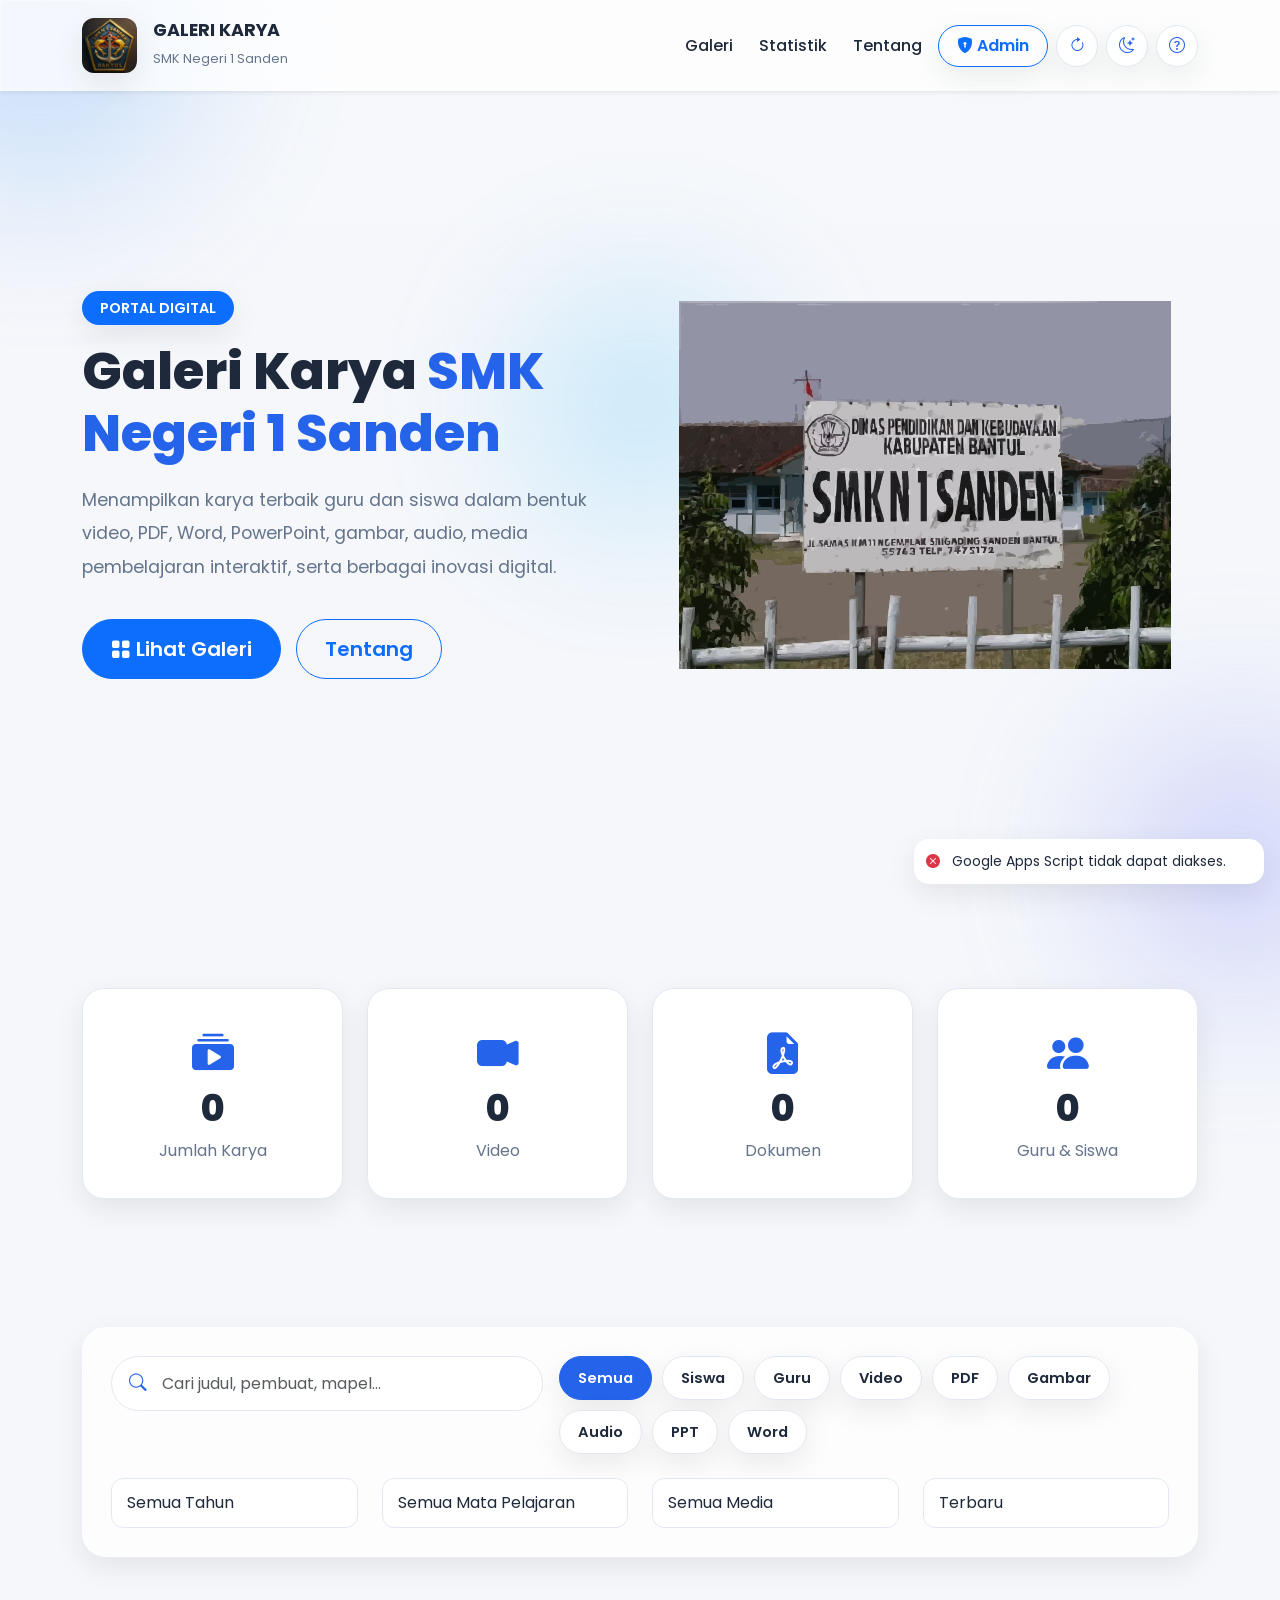
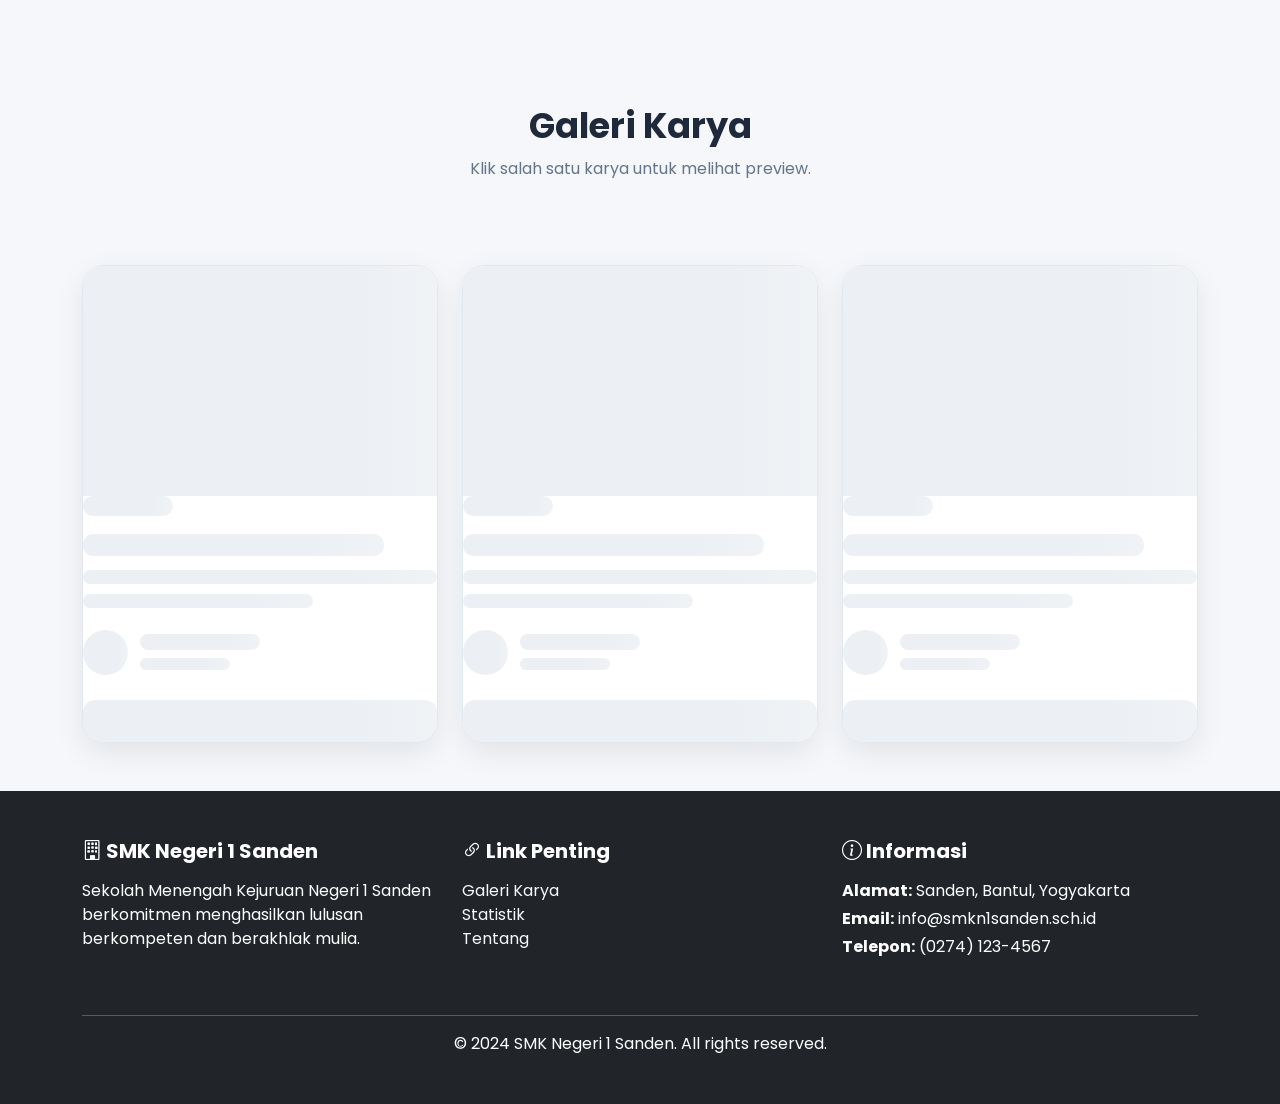
==== commit 96ced8d4: "Update index.html" ====
--- a/index.html
+++ b/index.html
@@ -1222,6 +1222,7 @@
 <script src="https://cdn.jsdelivr.net/npm/bootstrap@5.3.3/dist/js/bootstrap.bundle.min.js"></script>
 
 <!-- Script -->
+<script src="config.js"></script>
 <script src="script.js"></script>
 
 </body>
--- a/style.css
+++ b/style.css
@@ -1,4 +1,3 @@
-```css
 /*==========================
 RESET
 ==========================*/
@@ -297,14 +296,15 @@
 box-shadow:none;
 }
 
-```css
+
 /*==========================
 HERO
 ==========================*/
 .hero{
-padding:140px 0 90px;
-position:relative;
-overflow:hidden;
+min-height:100vh;
+padding:160px 0 90px;
+display:flex;
+align-items:center;
 }
 
 .hero .badge{
@@ -566,7 +566,7 @@
 height:46px;
 }
 }
-```css
+
 /*==========================
 GALERI
 ==========================*/
@@ -904,7 +904,7 @@
 padding:6px 10px;
 }
 }
-```css
+
 /*==========================
 PREVIEW MODAL
 ==========================*/
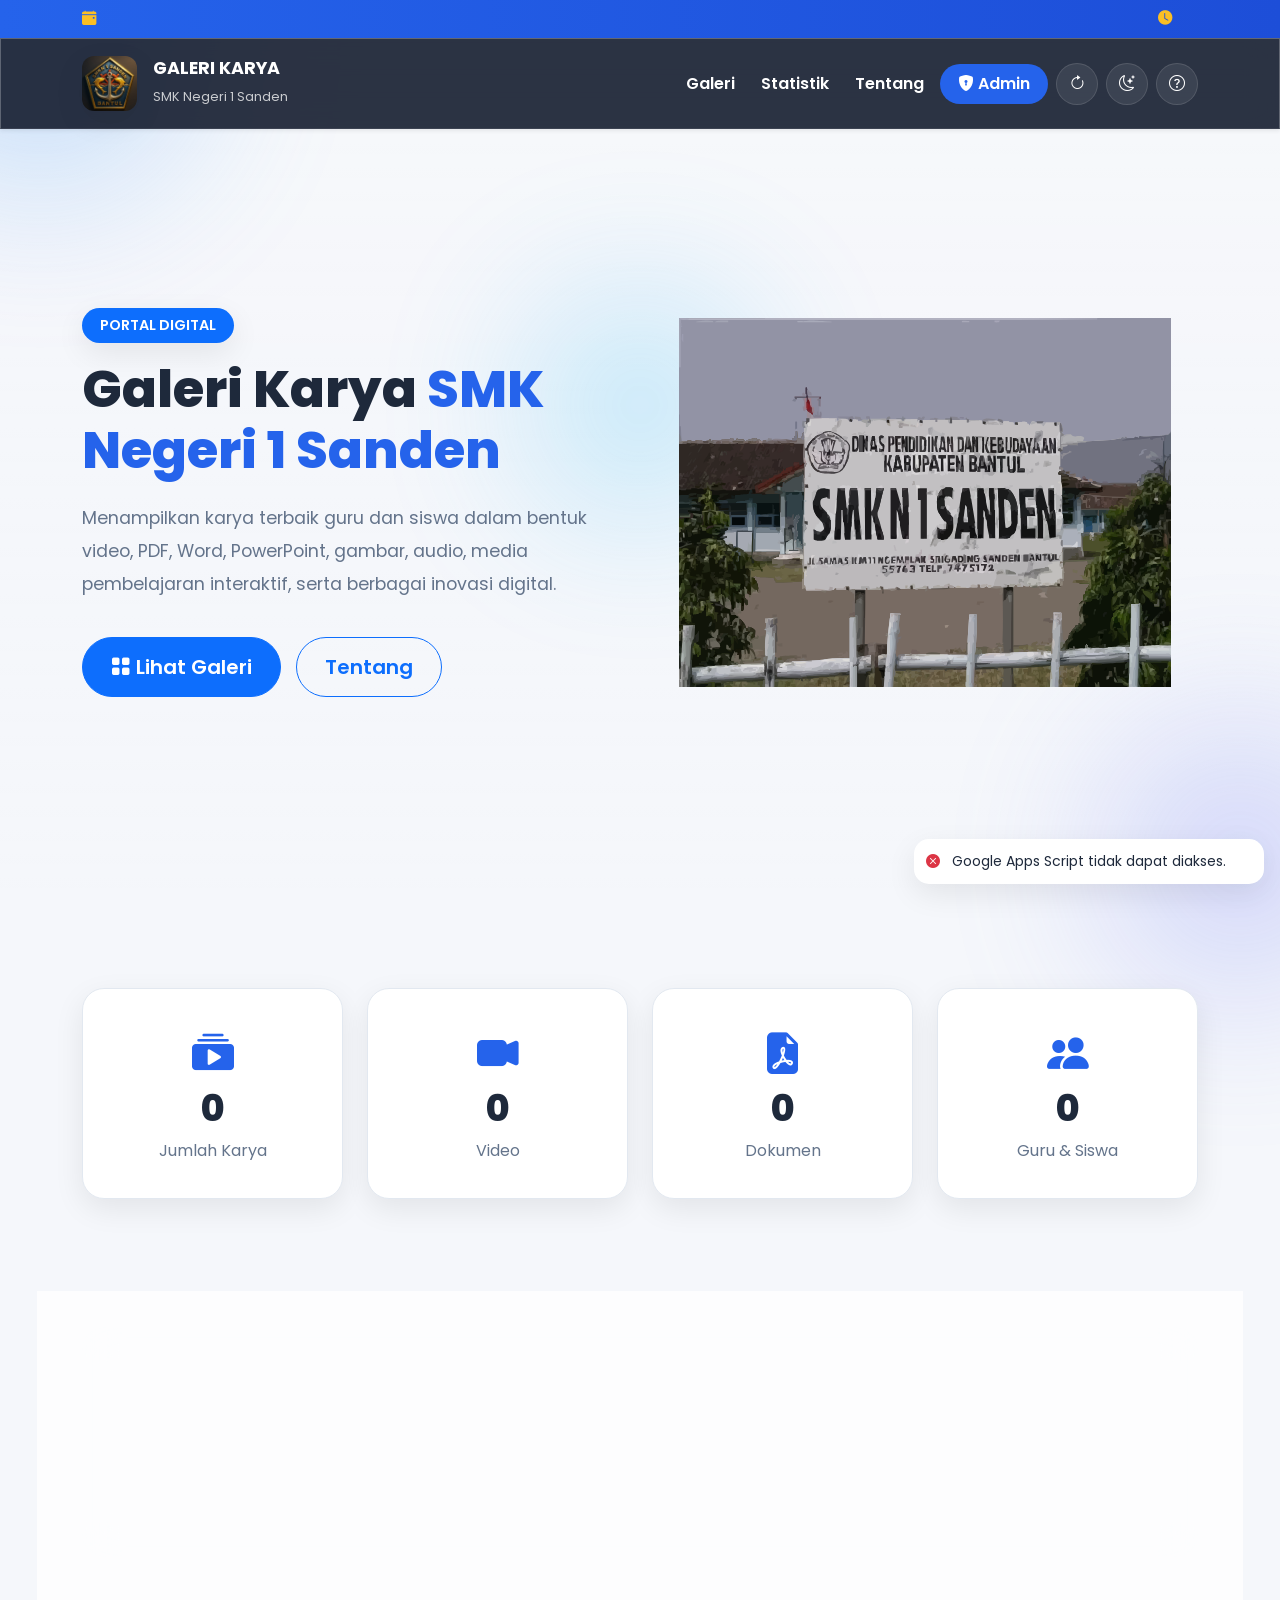
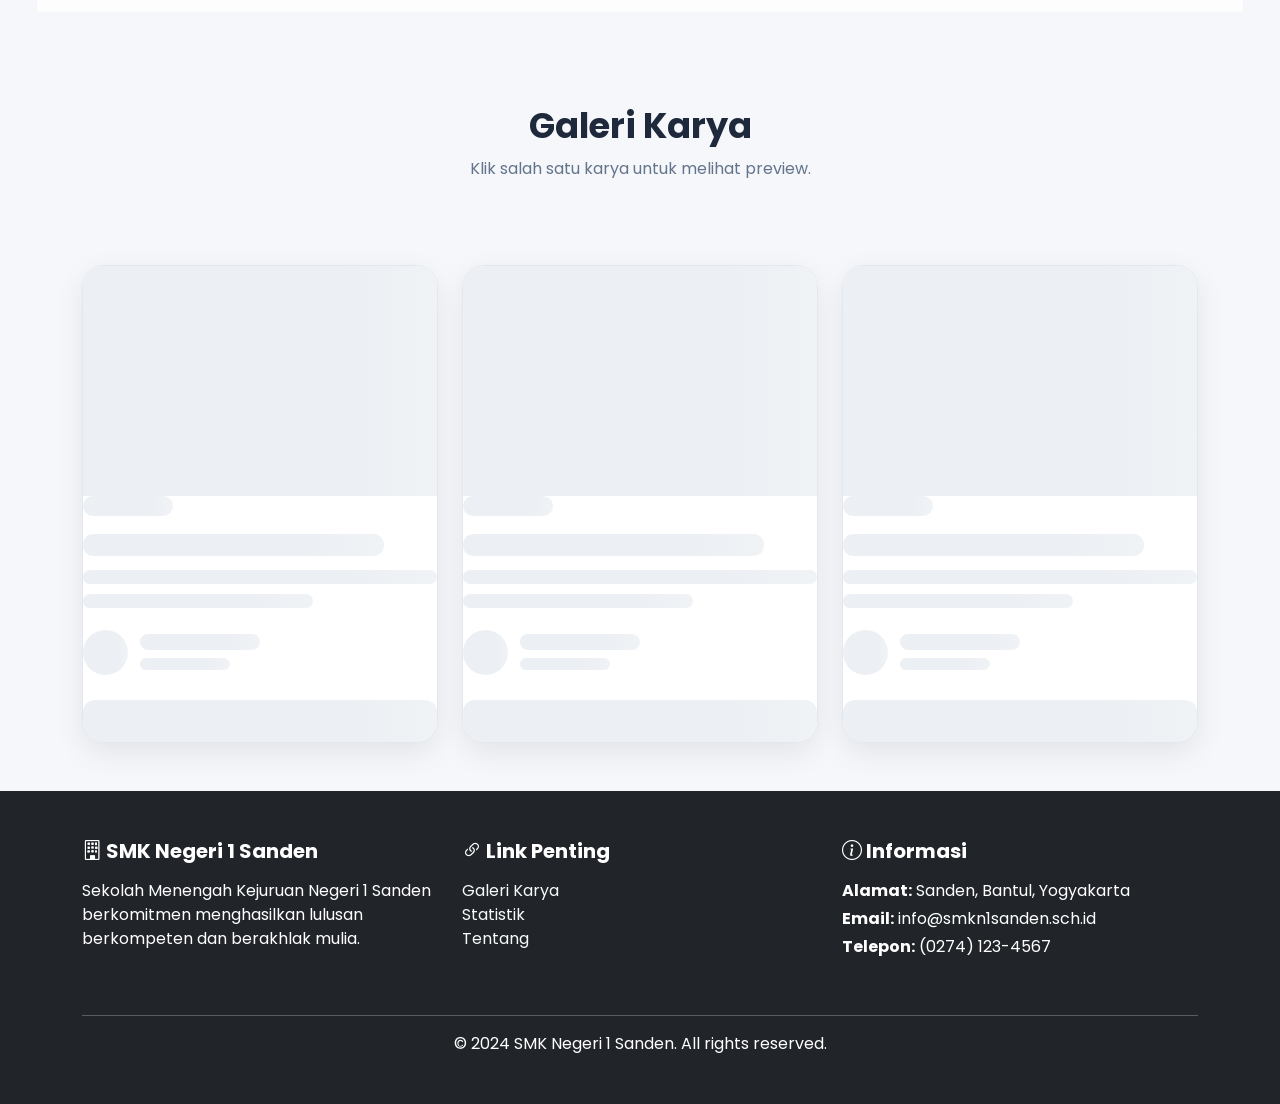
==== commit 3e66025e: "Update index.html" ====
--- a/index.html
+++ b/index.html
@@ -32,6 +32,18 @@
 
 <body>
 
+<div class="top-info">
+<div class="container d-flex justify-content-between align-items-center">
+<div class="top-left">
+<i class="bi bi-calendar-event-fill"></i>
+<span id="todayDate"></span>
+</div>
+<div class="top-right">
+<i class="bi bi-clock-fill"></i>
+<span id="digitalClock"></span>
+</div>
+</div>
+</div>    
 <!-- =========================================================
 LOADER
 ========================================================= -->
--- a/style.css
+++ b/style.css
@@ -208,14 +208,18 @@
 ==========================*/
 .navbar{
 padding:12px 0;
+margin-top:38px;
 transition:.35s;
+background:rgba(15,23,42,.88);
+backdrop-filter:blur(15px);
+border-bottom:1px solid rgba(255,255,255,.08);
 }
 
 .navbar.scrolled{
 padding:8px 0;
 box-shadow:var(--shadow);
-background:var(--glass);
-backdrop-filter:blur(20px);
+background:rgba(15,23,42,.95);
+backdrop-filter:blur(18px);
 }
 
 .navbar-brand img{
@@ -226,24 +230,24 @@
 .navbar-brand h5{
 font-size:1.1rem;
 font-weight:700;
-color:var(--text);
+color:#fff;
 }
 
 .navbar-brand small{
 font-size:.8rem;
-color:var(--text2);
+color:rgba(255,255,255,.75);
 }
 
 .nav-link{
-font-weight:500;
+font-weight:600;
 margin-left:10px;
-color:var(--text)!important;
+color:#fff!important;
 position:relative;
 transition:.3s;
 }
 
 .nav-link:hover{
-color:var(--primary)!important;
+color:#38bdf8!important;
 }
 
 .nav-link::after{
@@ -268,23 +272,32 @@
 display:flex;
 align-items:center;
 justify-content:center;
-background:var(--card);
-color:var(--primary);
-border:1px solid var(--border);
-box-shadow:var(--shadow);
+background:rgba(255,255,255,.08);
+color:#fff;
+border:1px solid rgba(255,255,255,.12);
+transition:.3s;
 }
 
 .icon-btn:hover{
-background:var(--primary);
+background:#2563eb;
 color:#fff;
 transform:translateY(-2px);
+box-shadow:0 8px 18px rgba(37,99,235,.35);
 }
 
 #btnAdmin{
 border-radius:30px;
 padding:8px 18px;
 font-weight:600;
-box-shadow:var(--shadow);
+background:#2563eb;
+color:#fff;
+border:none;
+transition:.3s;
+}
+
+#btnAdmin:hover{
+background:#1d4ed8;
+transform:translateY(-2px);
 }
 
 .navbar-toggler{
@@ -296,13 +309,54 @@
 box-shadow:none;
 }
 
+/*==========================
+TOP INFO BAR
+==========================*/
+.top-info{
+position:fixed;
+top:0;
+left:0;
+width:100%;
+height:38px;
+display:flex;
+align-items:center;
+justify-content:space-between;
+padding:0 25px;
+background:linear-gradient(90deg,#2563eb,#1d4ed8);
+color:#fff;
+font-size:.9rem;
+font-weight:600;
+z-index:1055;
+}
+
+.top-info i{
+margin-right:6px;
+color:#fbbf24;
+}
+
+.top-left,
+.top-right{
+display:flex;
+align-items:center;
+gap:20px;
+}
+
+[data-theme="dark"] .top-info{
+background:linear-gradient(90deg,#020617,#1e3a8a);
+color:#fff;
+}
+
+body.light .top-info{
+background:linear-gradient(90deg,#2563eb,#60a5fa);
+color:#fff;
+}
 
 /*==========================
 HERO
 ==========================*/
 .hero{
 min-height:100vh;
-padding:160px 0 90px;
+padding:195px 0 90px;
 display:flex;
 align-items:center;
 }
@@ -984,7 +1038,8 @@
 .form-select{
 background:var(--card);
 border:1px solid var(--border);
-color:var(--text);
+color:#0d6efd;
+/*color:var(--text);*/
 border-radius:12px;
 padding:12px 15px;
 }
@@ -994,7 +1049,8 @@
 border-color:var(--primary);
 box-shadow:0 0 0 .2rem rgba(37,99,235,.15);
 background:var(--card);
-color:var(--text);
+color:#0d6efd;
+/*color:var(--text);*/
 }
 
 textarea.form-control{
@@ -1053,6 +1109,10 @@
 /*==========================
 BACK TO TOP
 ==========================*/
+.back-to-top{
+z-index:99999;
+}
+
 #backToTop{
 position:fixed;
 right:25px;
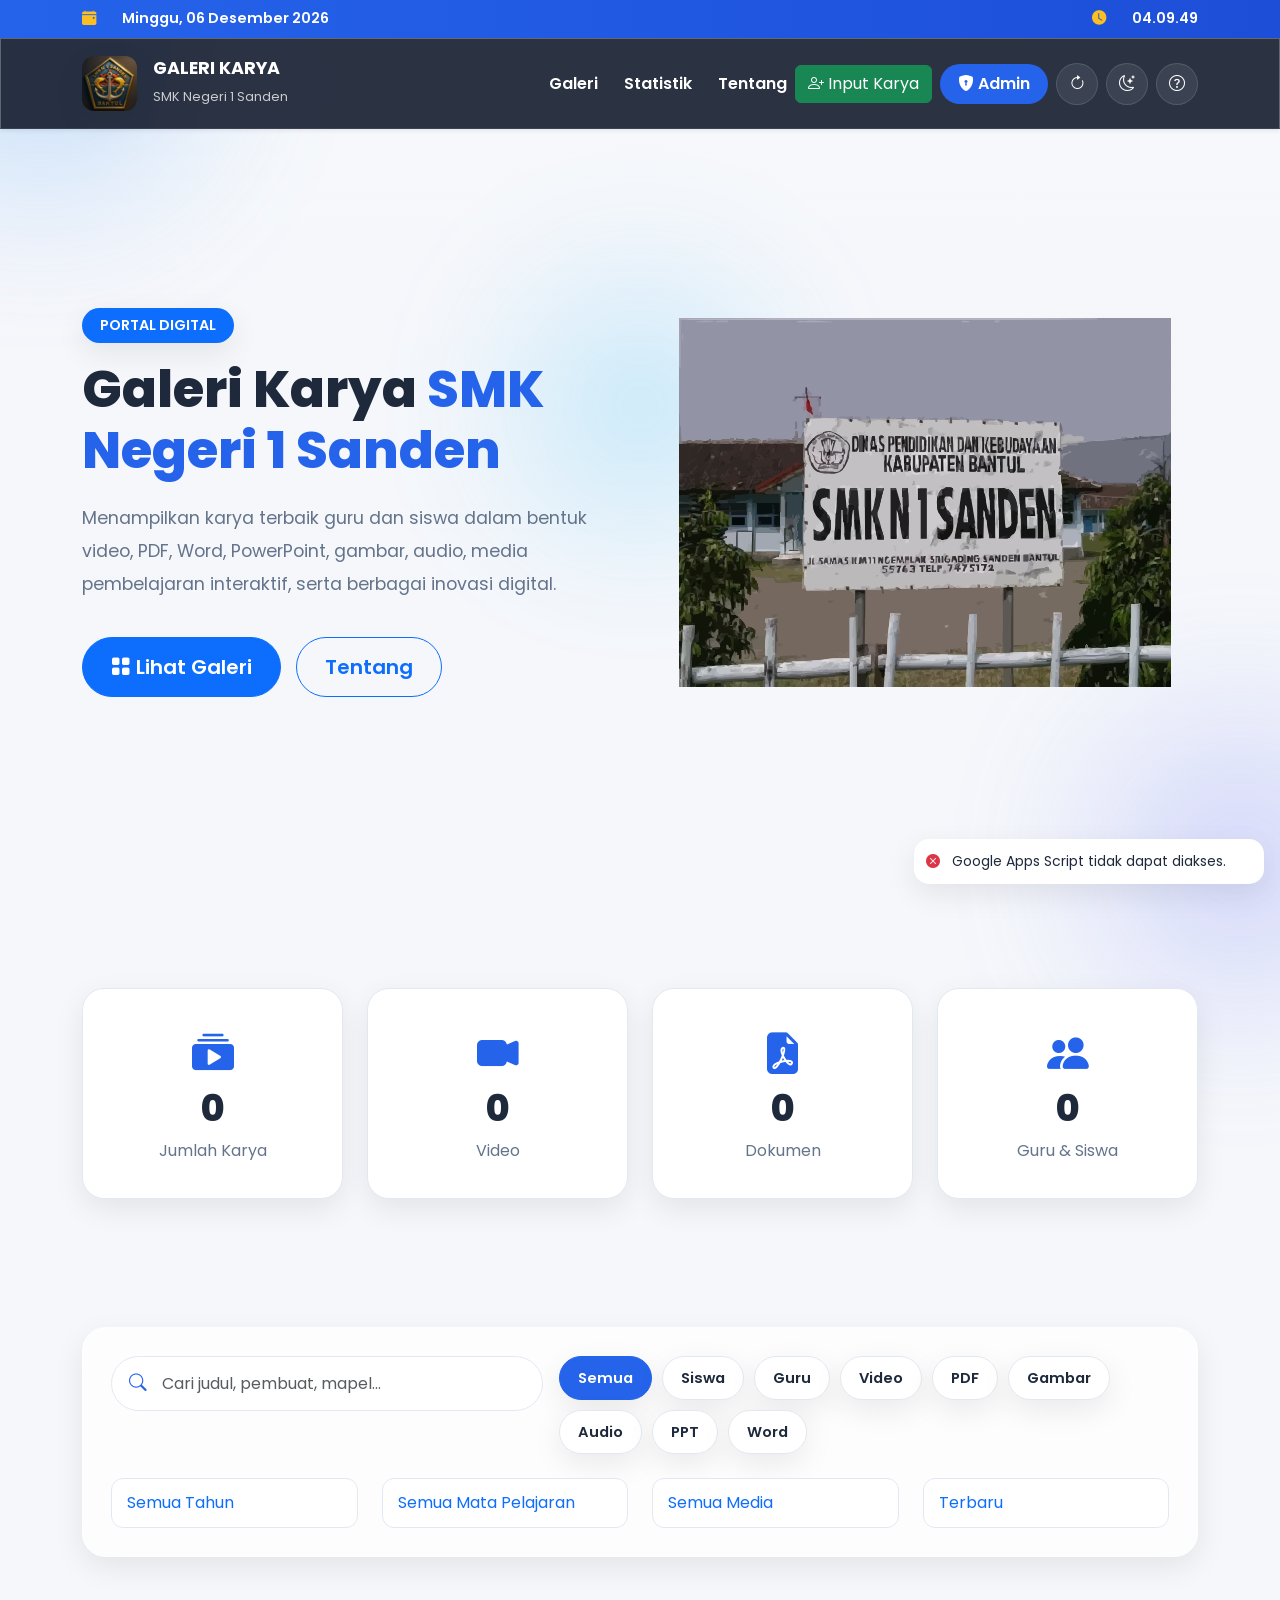
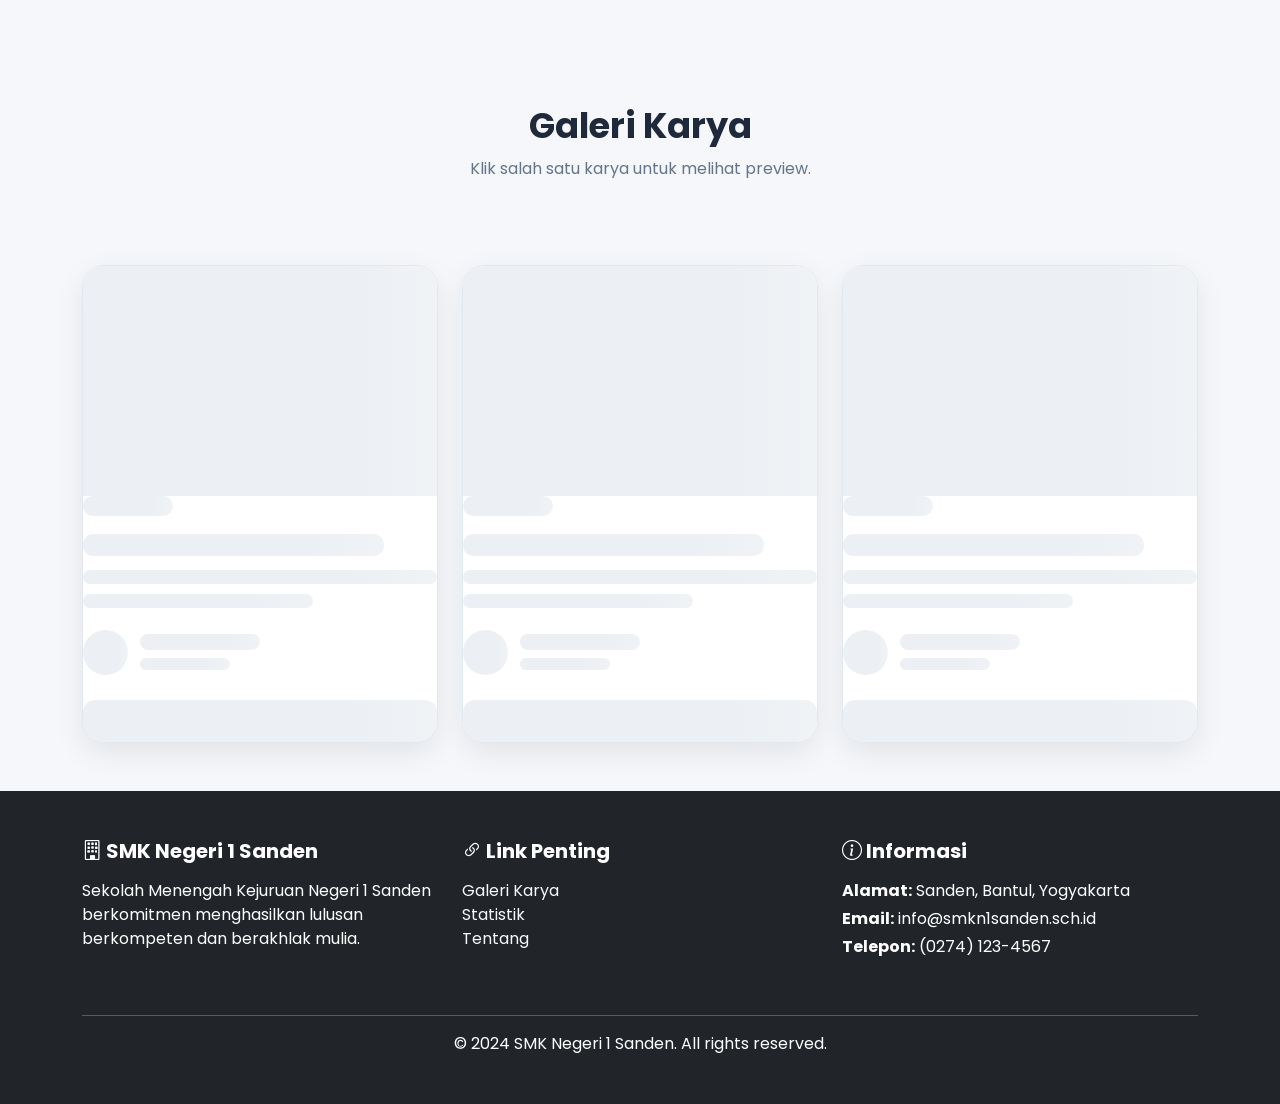
==== commit 355f376e: "Update index.html" ====
--- a/index.html
+++ b/index.html
@@ -167,7 +167,10 @@
                     </a>
 
                 </li>
-
+<button class="btn btn-success" id="btnContributor">
+    <i class="bi bi-person-plus"></i>
+    Input Karya
+</button>
                 <!-- ADMIN -->
 
                 <li class="nav-item ms-2">
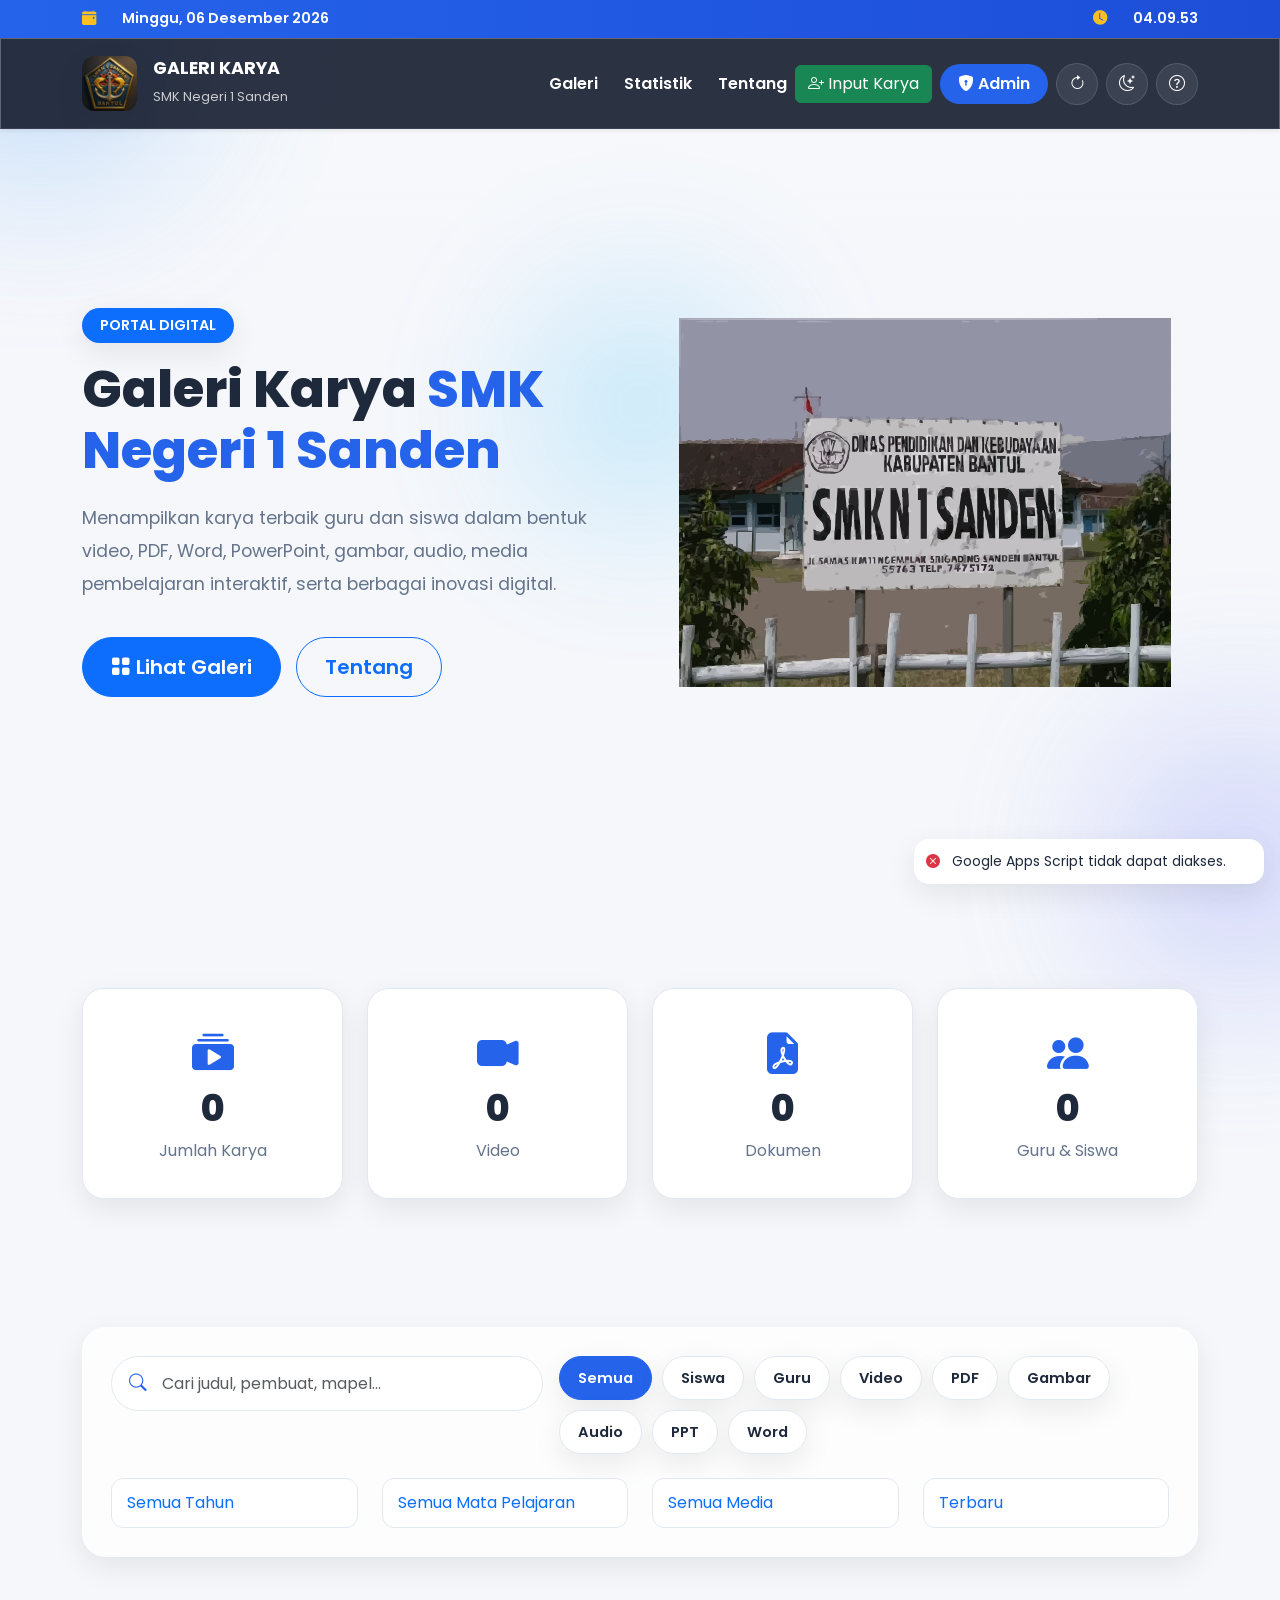
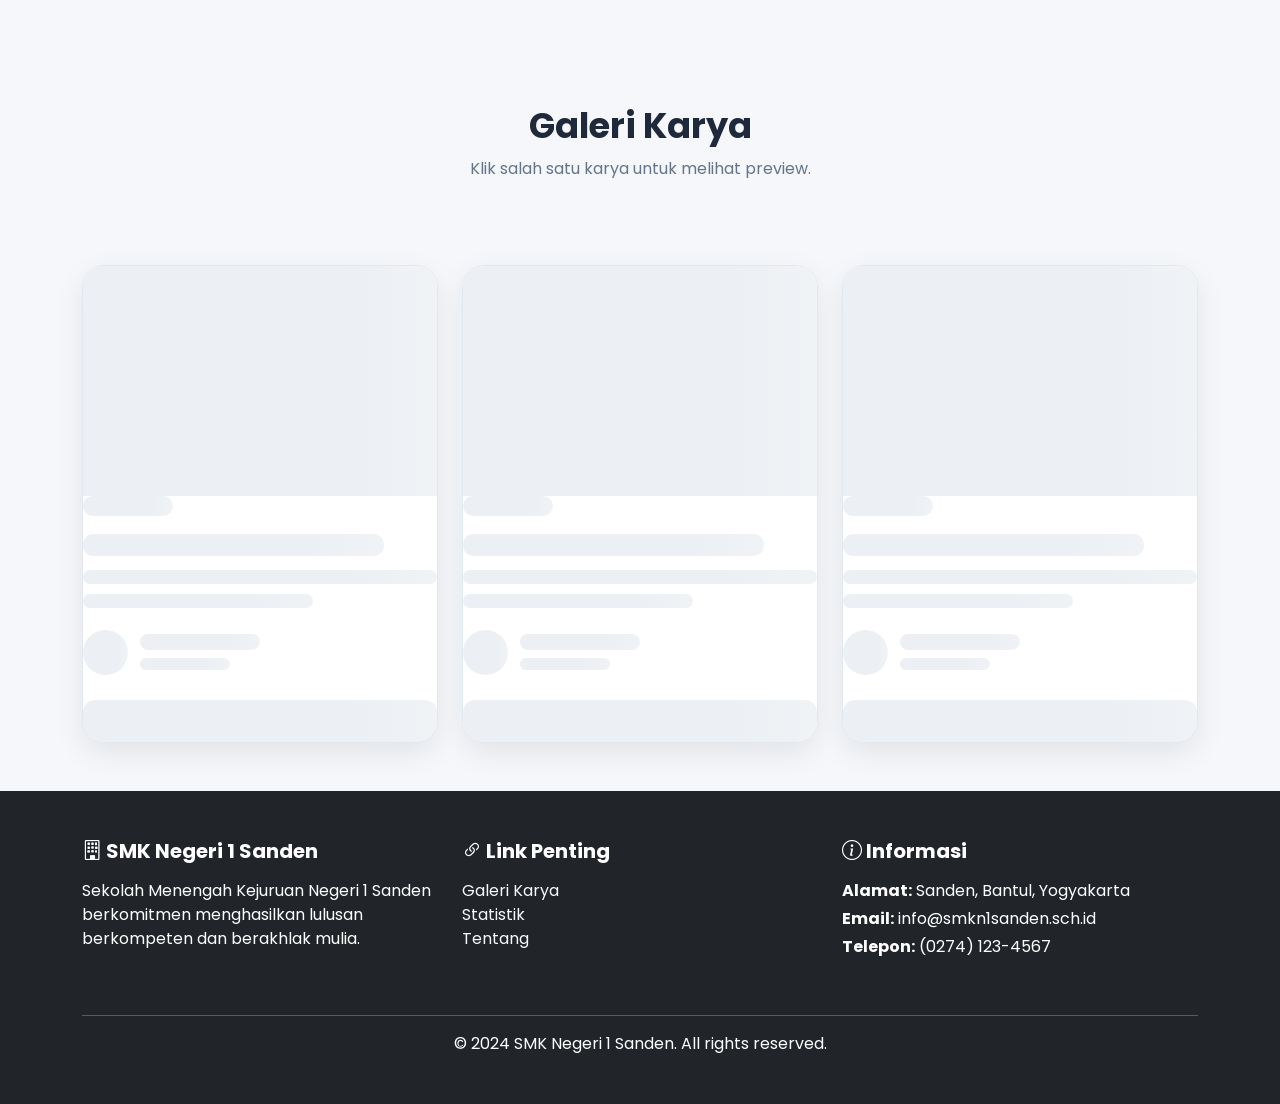
==== commit 891c0367: "Update index.html" ====
--- a/index.html
+++ b/index.html
@@ -1,37 +1,25 @@
 <!DOCTYPE html>
 <html lang="id" data-theme="light">
-
 <head>
-
     <meta charset="UTF-8">
     <meta name="viewport" content="width=device-width, initial-scale=1.0">
-
     <title>Galeri Karya | SMK Negeri 1 Sanden</title>
-
     <meta name="description"
         content="Galeri Karya Digital Guru dan Siswa SMK Negeri 1 Sanden">
-
     <!-- Google Font -->
     <link rel="preconnect" href="https://fonts.googleapis.com">
     <link rel="preconnect" href="https://fonts.gstatic.com" crossorigin>
-
     <link href="https://fonts.googleapis.com/css2?family=Poppins:wght@300;400;500;600;700;800&display=swap"
         rel="stylesheet">
-
     <!-- Bootstrap -->
     <link href="https://cdn.jsdelivr.net/npm/bootstrap@5.3.3/dist/css/bootstrap.min.css"
         rel="stylesheet">
-
     <link href="https://cdn.jsdelivr.net/npm/bootstrap-icons@1.11.3/font/bootstrap-icons.css"
         rel="stylesheet">
-
     <!-- Style -->
     <link rel="stylesheet" href="style.css">
-
 </head>
-
 <body>
-
 <div class="top-info">
 <div class="container d-flex justify-content-between align-items-center">
 <div class="top-left">
@@ -47,19 +35,12 @@
 <!-- =========================================================
 LOADER
 ========================================================= -->
-
 <div id="loader">
-
     <div class="spinner-grow text-primary"></div>
-
     <p class="mt-3">
-
         Memuat Galeri...
-
     </p>
-
-</div>
-
+</div>
 <!-- =========================================================
 LOADING OVERLAY
 ========================================================= -->
@@ -68,605 +49,332 @@
         <span class="visually-hidden">Loading...</span>
     </div>
 </div>
-
 <!-- =========================================================
 BACKGROUND
 ========================================================= -->
-
 <div class="bg-gradient"></div>
-
 <div class="circle circle1"></div>
-
 <div class="circle circle2"></div>
-
 <div class="circle circle3"></div>
-
 <!-- =========================================================
 NAVBAR
 ========================================================= -->
-
 <nav class="navbar navbar-expand-lg fixed-top glass shadow-sm">
-
     <div class="container">
-
         <!-- Logo -->
-
         <a class="navbar-brand d-flex align-items-center gap-3"
             href="#">
-
             <img src="assets/logo.jpg"
                 height="55">
-
             <div>
-
                 <h5 class="fw-bold m-0">
-
                     GALERI KARYA
-
                 </h5>
-
                 <small>
-
                     SMK Negeri 1 Sanden
-
                 </small>
-
-            </div>
-
+            </div>
         </a>
-
         <!-- Toggle -->
-
         <button class="navbar-toggler"
-
             data-bs-toggle="collapse"
-
             data-bs-target="#menu">
-
             <span class="navbar-toggler-icon"></span>
-
         </button>
-
         <!-- Menu -->
-
         <div class="collapse navbar-collapse"
-
             id="menu">
-
             <ul class="navbar-nav ms-auto align-items-center">
-
                 <li class="nav-item">
-
                     <a class="nav-link"
                         href="#gallery">
-
                         Galeri
-
                     </a>
-
                 </li>
-
                 <li class="nav-item">
-
                     <a class="nav-link"
                         href="#statistik">
-
                         Statistik
-
                     </a>
-
                 </li>
-
                 <li class="nav-item">
-
                     <a class="nav-link"
                         href="#tentang">
-
                         Tentang
-
                     </a>
-
                 </li>
 <button class="btn btn-success" id="btnContributor">
     <i class="bi bi-person-plus"></i>
     Input Karya
 </button>
-                <!-- ADMIN -->
-
+               <!-- ADMIN -->
                 <li class="nav-item ms-2">
-
                     <button
                         class="btn btn-outline-primary"
-
                         id="btnAdmin">
-
                         <i class="bi bi-shield-lock-fill"></i>
-
                         Admin
-
-                    </button>
-
+                    </button>
                 </li>
-
                 <!-- Refresh -->
-
                 <li class="nav-item ms-2">
 
                     <button
                         class="icon-btn"
-
                         id="refreshGallery">
-
                         <i class="bi bi-arrow-clockwise"></i>
-
-                    </button>
-
+                    </button>
                 </li>
-
                 <!-- Dark Mode -->
-
                 <li class="nav-item ms-2">
-
                     <button
                         class="icon-btn"
 
                         id="themeToggle">
 
                         <i class="bi bi-moon-stars"></i>
-
-                    </button>
-
+                    </button>
                 </li>
-
                 <!-- Bantuan -->
-
                 <li class="nav-item ms-2">
-
                     <button
                         class="icon-btn"
-
                         data-bs-toggle="modal"
-
                         data-bs-target="#helpModal">
-
                         <i class="bi bi-question-circle"></i>
-
-                    </button>
-
+                    </button>
                 </li>
-
             </ul>
-
-        </div>
-
-    </div>
-
+        </div>
+    </div>
 </nav>
-
 <!-- =========================================================
 HERO
 ========================================================= -->
-
 <header class="hero">
-
     <div class="container">
-
         <div class="row align-items-center">
-
             <div class="col-lg-6">
-
                 <span class="badge bg-primary mb-3">
-
                     PORTAL DIGITAL
-
                 </span>
-
                 <h1>
-
                     Galeri Karya
-
                     <span class="text-primary">
-
                         SMK Negeri 1 Sanden
-
                     </span>
-
                 </h1>
-
                 <p>
-
                     Menampilkan karya terbaik guru dan siswa
                     dalam bentuk video, PDF, Word,
                     PowerPoint, gambar, audio,
                     media pembelajaran interaktif,
                     serta berbagai inovasi digital.
-
                 </p>
-
                 <div class="hero-button mt-4">
-
                     <a href="#gallery"
-
                         class="btn btn-primary btn-lg">
-
                         <i class="bi bi-grid-fill"></i>
-
                         Lihat Galeri
-
                     </a>
-
                     <a href="#tentang"
-
                         class="btn btn-outline-primary btn-lg">
-
                         Tentang
-
                     </a>
-
-                </div>
-
-            </div>
-
+                </div>
+            </div>
             <div class="col-lg-6 text-center">
-
                 <img
-
                     src="assets/hero.svg"
-
                     class="img-fluid hero-image">
-
-            </div>
-
-        </div>
-
-    </div>
-
+            </div>
+        </div>
+    </div>
 </header>
-
 <!-- =========================================================
 STATISTIK
 ========================================================= -->
-
 <section
     id="statistik"
-
     class="container my-5">
-
     <div class="row g-4">
-
         <div class="col-md-3">
-
             <div class="stat-card">
-
                 <i class="bi bi-collection-play-fill"></i>
-
                 <h2 id="jumlahKarya">
-
                     0
-
                 </h2>
-
                 <p>
-
                     Jumlah Karya
-
                 </p>
-
-            </div>
-
-        </div>
-
+            </div>
+        </div>
         <div class="col-md-3">
-
             <div class="stat-card">
-
                 <i class="bi bi-camera-video-fill"></i>
-
                 <h2 id="jumlahVideo">
-
                     0
-
                 </h2>
-
                 <p>
-
                     Video
-
                 </p>
-
-            </div>
-
-        </div>
-
+            </div>
+        </div>
         <div class="col-md-3">
-
             <div class="stat-card">
-
                 <i class="bi bi-file-earmark-pdf-fill"></i>
-
                 <h2 id="jumlahDokumen">
-
                     0
-
                 </h2>
-
                 <p>
-
                     Dokumen
-
                 </p>
-
-            </div>
-
-        </div>
-
+            </div>
+        </div>
         <div class="col-md-3">
-
             <div class="stat-card">
-
                 <i class="bi bi-people-fill"></i>
-
                 <h2 id="jumlahPengguna">
-
                     0
-
                 </h2>
-
                 <p>
-
                     Guru & Siswa
-
                 </p>
-
-            </div>
-
-        </div>
-
-    </div>
-
+            </div>
+        </div>
+    </div>
 </section>
-
 <!-- =========================================================
 SEARCH & FILTER
 ========================================================= -->
-
 <section class="container my-5">
-
     <div class="search-panel glass">
-
         <div class="row g-3">
-
             <!-- Search -->
-
             <div class="col-lg-5">
-
                 <div class="search-box">
-
                     <i class="bi bi-search"></i>
-
                     <input
-
                         id="searchInput"
-
                         type="text"
-
                         class="form-control"
-
                         placeholder="Cari judul, pembuat, mapel...">
-
-                </div>
-
-            </div>
-
+                </div>
+            </div>
             <!-- Filter Cepat -->
-
             <div class="col-lg-7">
-
                 <div class="filter-group">
-
                     <button class="filter-chip active"
                         data-filter="all">
-
                         Semua
-
-                    </button>
-
+                    </button>
                     <button class="filter-chip"
                         data-filter="Siswa">
-
                         Siswa
-
-                    </button>
-
+                    </button>
                     <button class="filter-chip"
                         data-filter="Guru">
-
                         Guru
-
-                    </button>
-
+                    </button>
                     <button class="filter-chip"
                         data-filter="youtube">
-
                         Video
-
-                    </button>
-
+                    </button>
                     <button class="filter-chip"
                         data-filter="pdf">
-
                         PDF
-
-                    </button>
-
+                    </button>
                     <button class="filter-chip"
                         data-filter="gambar">
-
                         Gambar
-
-                    </button>
-
+                    </button>
                     <button class="filter-chip"
                         data-filter="audio">
-
                         Audio
-
-                    </button>
-
+                    </button>
                     <button class="filter-chip"
                         data-filter="ppt">
-
                         PPT
-
-                    </button>
-
+                    </button>
                     <button class="filter-chip"
                         data-filter="word">
-
                         Word
-
-                    </button>
-
-                </div>
-
-            </div>
-
-        </div>
-
+                    </button>
+                </div>
+            </div>
+        </div>
         <!-- Filter Lanjutan -->
-
         <div class="row mt-4">
-
             <div class="col-lg-3">
-
                 <select
                     id="tahunFilter"
-
                     class="form-select">
-
                     <option value="">
-
                         Semua Tahun
-
                     </option>
-
                 </select>
-
-            </div>
-
+            </div>
             <div class="col-lg-3">
-
                 <select
                     id="mapelFilter"
-
                     class="form-select">
-
                     <option value="">
-
                         Semua Mata Pelajaran
-
                     </option>
-
                 </select>
-
-            </div>
-
+            </div>
             <div class="col-lg-3">
-
                 <select
                     id="mediaFilter"
-
                     class="form-select">
-
                     <option value="">
-
                         Semua Media
-
                     </option>
-
                     <option>YouTube</option>
-
                     <option>PDF</option>
-
                     <option>Word</option>
-
                     <option>PPT</option>
-
                     <option>Spreadsheet</option>
-
                     <option>Audio</option>
-
                     <option>Gambar</option>
-
                 </select>
-
-            </div>
-
+            </div>
             <div class="col-lg-3">
-
                 <select
                     id="sortFilter"
-
                     class="form-select">
-
                     <option value="terbaru">
-
                         Terbaru
-
                     </option>
-
                     <option value="rating">
-
                         Rating Tertinggi
-
                     </option>
-
                     <option value="populer">
-
                         Paling Populer
-
                     </option>
-
                     <option value="nama">
-
                         Nama A-Z
-
                     </option>
-
                 </select>
-
-            </div>
-
-        </div>
-
-    </div>
-
+            </div>
+        </div>
+    </div>
 </section>
-
 <!-- =========================================================
 GALERI
 ========================================================= -->
-
 <section class="container" id="gallery">
-
     <div class="section-title text-center mb-5">
-
         <h2>Galeri Karya</h2>
-
         <p>Klik salah satu karya untuk melihat preview.</p>
-
-    </div>
-
+    </div>
     <div class="row g-4" id="galleryContainer">
         <!-- Card dibuat otomatis oleh script.js -->
     </div>
-
 </section>
-
 <!-- =========================================================
 SKELETON LOADING
 ========================================================= -->
-
 <div id="loadingGallery" class="container">
 
     <div class="row g-4">
@@ -710,7 +418,6 @@
                 </div>
             </div>
         </div>
-
         <div class="col-xl-4 col-lg-4 col-md-6">
             <div class="gallery-card skeleton-card">
                 <div class="skeleton skeleton-image"></div>
@@ -730,256 +437,174 @@
                 </div>
             </div>
         </div>
-
-    </div>
-
-</div>
-
+    </div>
+</div>
 <!-- =========================================================
 EMPTY STATE
 ========================================================= -->
-
 <div id="emptyState" class="container text-center py-5 d-none">
-
     <img src="assets/empty.svg" class="img-fluid mb-4" style="max-width:300px;" alt="Kosong">
-
     <h3 class="fw-bold">Karya Tidak Ditemukan</h3>
-
     <p class="text-secondary">
         Coba ubah kata kunci pencarian atau filter kategori.
     </p>
-
     <button class="btn btn-primary mt-3" id="resetFilter">
         <i class="bi bi-arrow-clockwise"></i>
         Reset Filter
     </button>
-
-</div>
-
+</div>
 <!-- =========================================================
 LOAD MORE BUTTON
 ========================================================= -->
-
 <div class="container text-center my-5">
-
     <button class="btn btn-outline-primary btn-lg" id="loadMore" style="display:none;">
-
         <i class="bi bi-arrow-down-circle"></i>
-
         Muat Lebih Banyak
-
     </button>
-
-</div>
-
+</div>
 <!-- =========================================================
 PREVIEW MODAL
 ========================================================= -->
-
 <div class="modal fade" id="previewModal" tabindex="-1" aria-hidden="true">
-
     <div class="modal-dialog modal-fullscreen">
-
         <div class="modal-content preview-modal">
-
             <div class="modal-header border-0">
-
                 <div>
-
                     <h3 id="previewTitle" class="fw-bold mb-1">Judul Karya</h3>
-
                     <small id="previewAuthor">Nama Pembuat</small>
-
-                </div>
-
+                </div>
                 <button class="btn-close" data-bs-dismiss="modal"></button>
-
-            </div>
-
+            </div>
             <div class="modal-body">
-
                 <div class="row">
-
                     <div class="col-lg-8">
-
                         <div id="previewContainer" class="preview-container"></div>
-
                     </div>
-
                     <div class="col-lg-4">
-
                         <div class="preview-sidebar">
-
                             <h5>Deskripsi</h5>
-
                             <p id="previewDescription"></p>
-
                             <hr>
-
                             <div class="mb-2"><strong>Kategori :</strong> <span id="previewCategory"></span></div>
-
                             <div class="mb-2"><strong>Mata Pelajaran :</strong> <span id="previewSubject"></span></div>
-
                             <div class="mb-2"><strong>Tahun :</strong> <span id="previewYear"></span></div>
-
                             <div class="mb-2"><strong>Rating :</strong> <span id="previewRating"></span></div>
-
                             <a id="previewLink" class="btn btn-primary w-100 mt-3" target="_blank">
-
                                 <i class="bi bi-box-arrow-up-right"></i>
-
                                 Buka File
-
                             </a>
-
                         </div>
-
                     </div>
-
-                </div>
-
-            </div>
-
-        </div>
-
-    </div>
-
-</div>
-
+                </div>
+            </div>
+        </div>
+    </div>
+</div>
+<!-- =========================================================
+Modal Token
+========================================================= -->
+<div class="modal fade" id="tokenModal">
+<div class="modal-dialog">
+<div class="modal-content">
+<div class="modal-header">
+<h5>Masukkan Token</h5>
+</div>
+<div class="modal-body">
+<input
+id="userToken"
+class="form-control"
+placeholder="GK26-XXXXXX">
+<button
+id="btnCheckToken"
+class="btn btn-primary w-100 mt-3">
+Masuk
+</button>
+<div id="tokenMessage"></div>
+</div>
+</div>
+</div>
+</div>
 <!-- =========================================================
 LOGIN ADMIN
 ========================================================= -->
-
 <div class="modal fade" id="adminModal" tabindex="-1">
-
     <div class="modal-dialog modal-dialog-centered">
-
         <div class="modal-content">
-
             <div class="modal-header">
-
                 <h5 class="modal-title">
-
                     <i class="bi bi-shield-lock-fill"></i>
-
                     Login Administrator
-
                 </h5>
-
                 <button class="btn-close" data-bs-dismiss="modal"></button>
-
-            </div>
-
+            </div>
             <div class="modal-body">
-
                 <div id="loginBox">
-
                     <div class="mb-3">
-
                         <label class="form-label">Kode Akses</label>
-
                         <input id="accessCode" type="password" class="form-control" placeholder="Masukkan kode akses">
-
                     </div>
-
                     <button id="btnLogin" class="btn btn-primary w-100">
-
                         <i class="bi bi-box-arrow-in-right"></i>
-
                         Masuk
-
-                    </button>
-
+                    </button>
                     <div id="loginMsg" class="text-danger mt-3"></div>
-
-                </div>
-
-            </div>
-
-        </div>
-
-    </div>
-
-</div>
-
+                </div>
+            </div>
+        </div>
+    </div>
+</div>
 <!-- =========================================================
 ADMIN PANEL
 ========================================================= -->
-
 <section id="adminPanel" class="container py-5 d-none">
-
     <div class="d-flex justify-content-between align-items-center mb-4">
-
         <h3>
-
             <i class="bi bi-speedometer2"></i>
-
             Dashboard Admin
-
         </h3>
-
         <button id="btnLogout" class="btn btn-outline-danger">
-
             <i class="bi bi-box-arrow-right"></i>
-
             Logout
-
         </button>
-
-    </div>
-
+    </div>
     <div class="card shadow">
-
         <div class="card-body">
-
             <h4 class="mb-4">
-
                 Input Data Karya
-
             </h4>
-
             <div class="row">
-
                 <div class="col-md-6 mb-3">
                     <label class="form-label">Judul Karya</label>
                     <input id="title" class="form-control">
                 </div>
-
                 <div class="col-md-6 mb-3">
                     <label class="form-label">Kategori</label>
                     <input id="category" class="form-control">
                 </div>
-
                 <div class="col-md-12 mb-3">
                     <label class="form-label">Deskripsi</label>
                     <textarea id="description" class="form-control" rows="4"></textarea>
                 </div>
-
                 <div class="col-md-6 mb-3">
                     <label class="form-label">Link Google Drive / YouTube</label>
                     <input id="link" class="form-control">
                 </div>
-
                 <div class="col-md-3 mb-3">
                     <label class="form-label">Tahun</label>
                     <input id="year" class="form-control">
                 </div>
-
                 <div class="col-md-3 mb-3">
                     <label class="form-label">Mata Pelajaran</label>
                     <input id="subject" class="form-control">
                 </div>
-
                 <div class="col-md-6 mb-3">
                     <label class="form-label">Nama Pembuat</label>
                     <input id="author" class="form-control">
                 </div>
-
                 <div class="col-md-6 mb-3">
                     <label class="form-label">Nomor WhatsApp</label>
                     <input id="whatsappNumber" class="form-control" placeholder="628xxxxxxxxxx">
                 </div>
-
                 <div class="col-md-6 mb-3">
                     <label class="form-label">Generate Sertifikat</label>
                     <select id="createCertificate" class="form-select">
@@ -987,7 +612,6 @@
                         <option value="yes">Ya</option>
                     </select>
                 </div>
-
                 <div class="col-md-6 mb-3">
                     <label class="form-label">Status</label>
                     <div class="form-check form-switch mt-2">
@@ -995,247 +619,136 @@
                         <label class="form-check-label">Tampilkan di Galeri</label>
                     </div>
                 </div>
-
                 <div class="col-md-12">
-
                     <button id="btnSubmit" class="btn btn-success">
-
                         <i class="bi bi-cloud-upload-fill"></i>
-
                         Kirim ke Google Sheets
-
-                    </button>
-
+                    </button>
                     <button id="btnReset" class="btn btn-secondary">
-
                         <i class="bi bi-arrow-clockwise"></i>
-
                         Reset
-
-                    </button>
-
+                    </button>
                     <button id="btnBackGallery" class="btn btn-outline-primary">
-
                         <i class="bi bi-house"></i>
-
                         Kembali ke Galeri
-
-                    </button>
-
-                </div>
-
+                    </button>
+                </div>
                 <div class="col-md-12 mt-3">
-
                     <div id="formMsg"></div>
-
-                </div>
-
-            </div>
-
+                </div>
+            </div>
             <hr>
-
             <div class="row text-center">
-
                 <div class="col-md-4">
                     <h6>Total Karya</h6>
                     <h3 id="adminTotalKarya">0</h3>
                 </div>
-
                 <div class="col-md-4">
                     <h6>Total Guru</h6>
                     <h3 id="adminTotalGuru">0</h3>
                 </div>
-
                 <div class="col-md-4">
                     <h6>Total Siswa</h6>
                     <h3 id="adminTotalSiswa">0</h3>
                 </div>
-
-            </div>
-
-        </div>
-
-    </div>
-
+            </div>
+        </div>
+    </div>
 </section>
-
 <!-- =========================================================
 HELP MODAL
 ========================================================= -->
-
 <div class="modal fade" id="helpModal" tabindex="-1" aria-hidden="true">
-
     <div class="modal-dialog modal-dialog-centered">
-
         <div class="modal-content">
-
             <div class="modal-header">
-
                 <h5 class="modal-title">
-
                     <i class="bi bi-question-circle"></i>
-
                     Bantuan & Panduan
-
                 </h5>
-
                 <button class="btn-close" data-bs-dismiss="modal"></button>
-
-            </div>
-
+            </div>
             <div class="modal-body">
-
                 <h6 class="fw-bold mb-3">Tentang Galeri Karya</h6>
-
                 <p>Galeri Karya adalah portal digital untuk menampilkan karya terbaik guru dan siswa SMK Negeri 1 Sanden.</p>
-
                 <hr>
-
                 <h6 class="fw-bold mb-3">Cara Menggunakan</h6>
-
                 <ul>
-
                     <li><strong>Cari Karya:</strong> Gunakan kotak pencarian untuk menemukan karya berdasarkan judul, pembuat, atau mata pelajaran.</li>
-
                     <li><strong>Filter:</strong> Pilih kategori, tahun, atau jenis media untuk menyaring hasil pencarian.</li>
-
                     <li><strong>Preview:</strong> Klik tombol "Preview" pada karya untuk melihat detail dan membuka file.</li>
-
                     <li><strong>Dark Mode:</strong> Gunakan tombol bulan untuk mengaktifkan mode gelap.</li>
-
                 </ul>
-
                 <hr>
-
                 <h6 class="fw-bold mb-3">Admin</h6>
-
                 <p>Klik tombol "Admin" untuk login dan mengelola karya yang akan ditampilkan di galeri.</p>
-
-            </div>
-
+            </div>
             <div class="modal-footer">
-
                 <button class="btn btn-primary" data-bs-dismiss="modal">Tutup</button>
-
-            </div>
-
-        </div>
-
-    </div>
-
-</div>
-
+            </div>
+        </div>
+    </div>
+</div>
 <!-- =========================================================
 TOAST NOTIFICATION
 ========================================================= -->
-
 <div class="position-fixed bottom-0 end-0 p-3" style="z-index: 11">
-
     <div id="liveToast" class="toast" role="alert" aria-live="assertive" aria-atomic="true">
-
         <div class="toast-body">
-
             <i class="me-2"></i>
-
             <span id="toastMessage"></span>
-
-        </div>
-
-    </div>
-
-</div>
-
+        </div>
+    </div>
+</div>
 <!-- =========================================================
 FOOTER
 ========================================================= -->
-
 <footer id="tentang" class="bg-dark text-white py-5 mt-5">
-
     <div class="container">
-
         <div class="row">
-
             <div class="col-md-4 mb-4">
-
                 <h5 class="fw-bold mb-3">
-
                     <i class="bi bi-building"></i>
-
                     SMK Negeri 1 Sanden
-
                 </h5>
-
                 <p>Sekolah Menengah Kejuruan Negeri 1 Sanden berkomitmen menghasilkan lulusan berkompeten dan berakhlak mulia.</p>
-
-            </div>
-
+            </div>
             <div class="col-md-4 mb-4">
-
                 <h5 class="fw-bold mb-3">
-
                     <i class="bi bi-link-45deg"></i>
-
                     Link Penting
-
                 </h5>
-
                 <ul class="list-unstyled">
-
                     <li><a href="#gallery" class="text-decoration-none text-light">Galeri Karya</a></li>
-
                     <li><a href="#statistik" class="text-decoration-none text-light">Statistik</a></li>
-
                     <li><a href="#tentang" class="text-decoration-none text-light">Tentang</a></li>
-
                 </ul>
-
-            </div>
-
+            </div>
             <div class="col-md-4 mb-4">
-
                 <h5 class="fw-bold mb-3">
-
                     <i class="bi bi-info-circle"></i>
-
                     Informasi
-
                 </h5>
-
                 <p class="mb-1"><strong>Alamat:</strong> Sanden, Bantul, Yogyakarta</p>
-
                 <p class="mb-1"><strong>Email:</strong> info@smkn1sanden.sch.id</p>
-
                 <p><strong>Telepon:</strong> (0274) 123-4567</p>
-
-            </div>
-
-        </div>
-
+            </div>
+        </div>
         <hr class="bg-secondary">
-
         <div class="text-center">
-
             <p class="mb-0">&copy; 2024 SMK Negeri 1 Sanden. All rights reserved.</p>
-
-        </div>
-
-    </div>
-
+        </div>
+    </div>
 </footer>
-
 <!-- =========================================================
 BACK TO TOP BUTTON
 ========================================================= -->
-
 <button id="backToTop" class="btn btn-primary rounded-circle position-fixed bottom-0 end-0 m-3" style="display: none; width: 50px; height: 50px; z-index: 10;">
 
     <i class="bi bi-arrow-up"></i>
-
 </button>
-
 <!-- Bootstrap -->
 <script src="https://cdn.jsdelivr.net/npm/bootstrap@5.3.3/dist/js/bootstrap.bundle.min.js"></script>
-
 <!-- Script -->
 <script src="config.js"></script>
 <script src="script.js"></script>
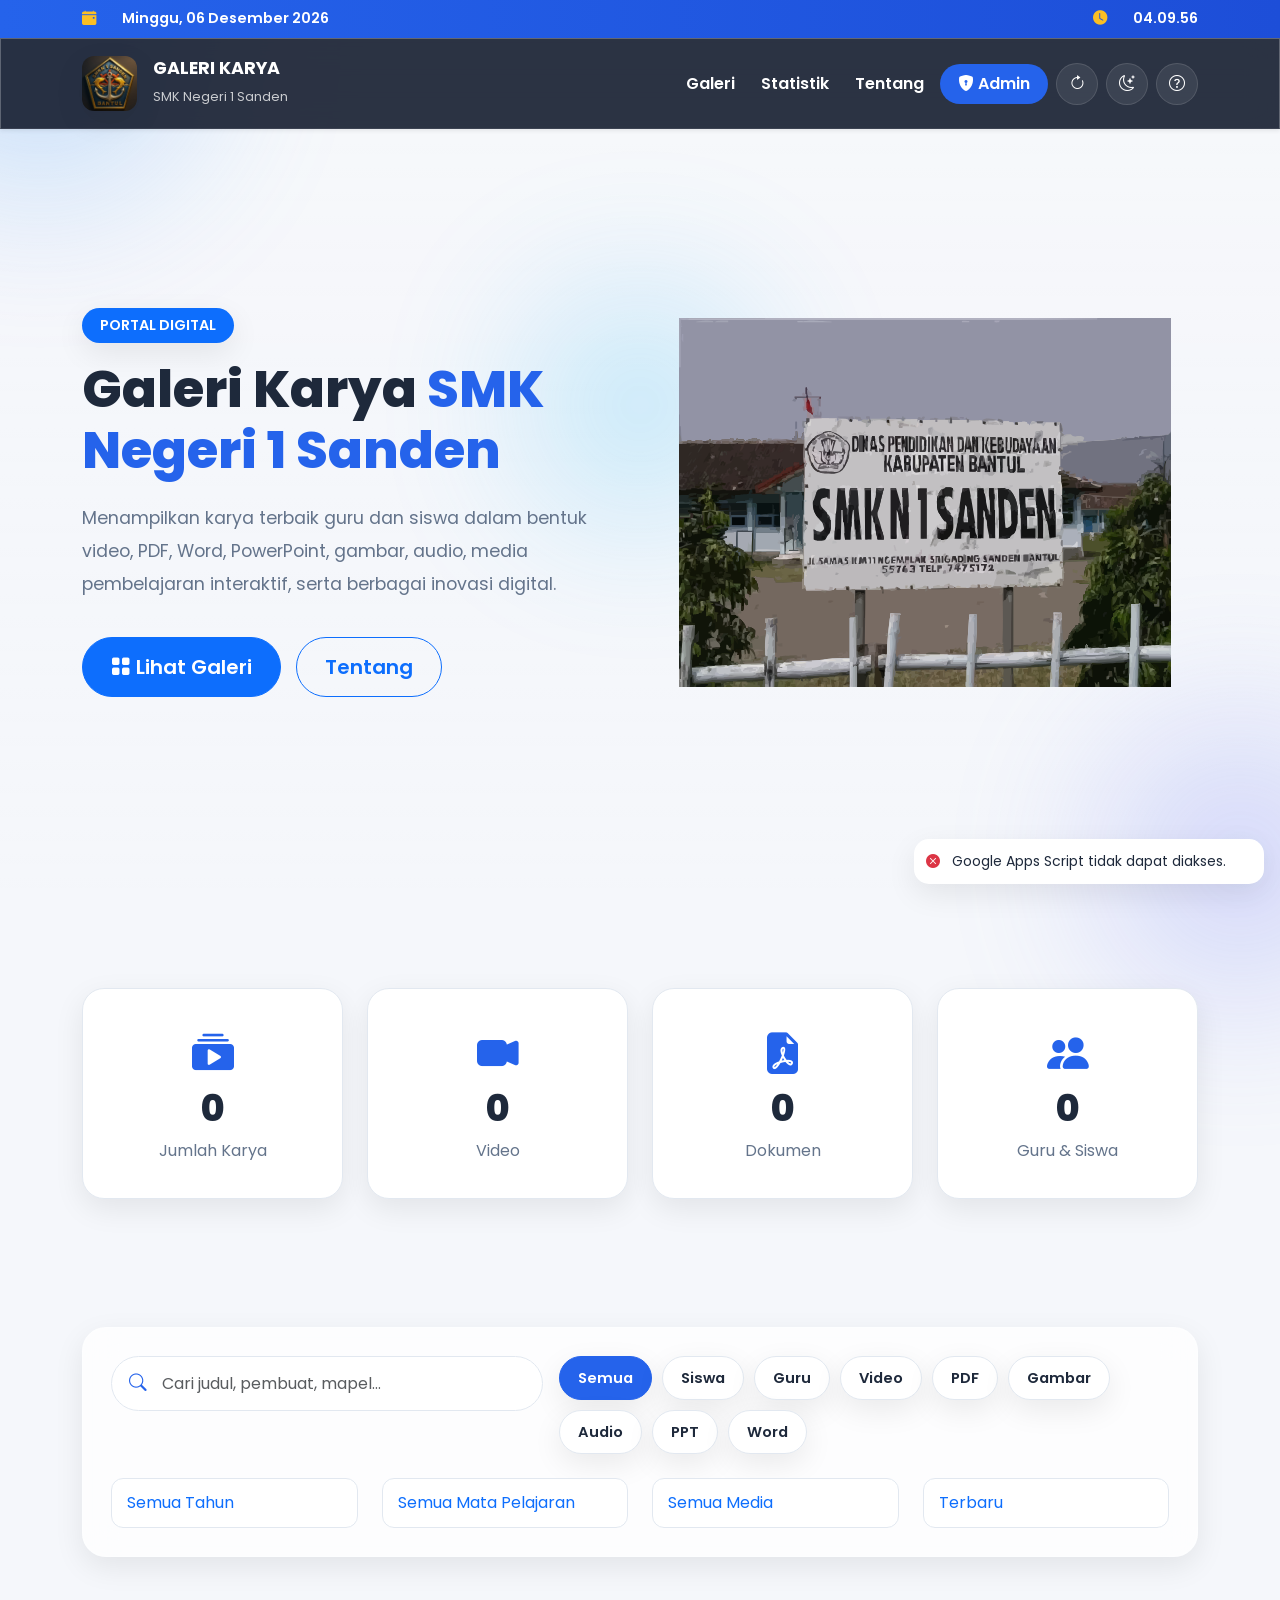
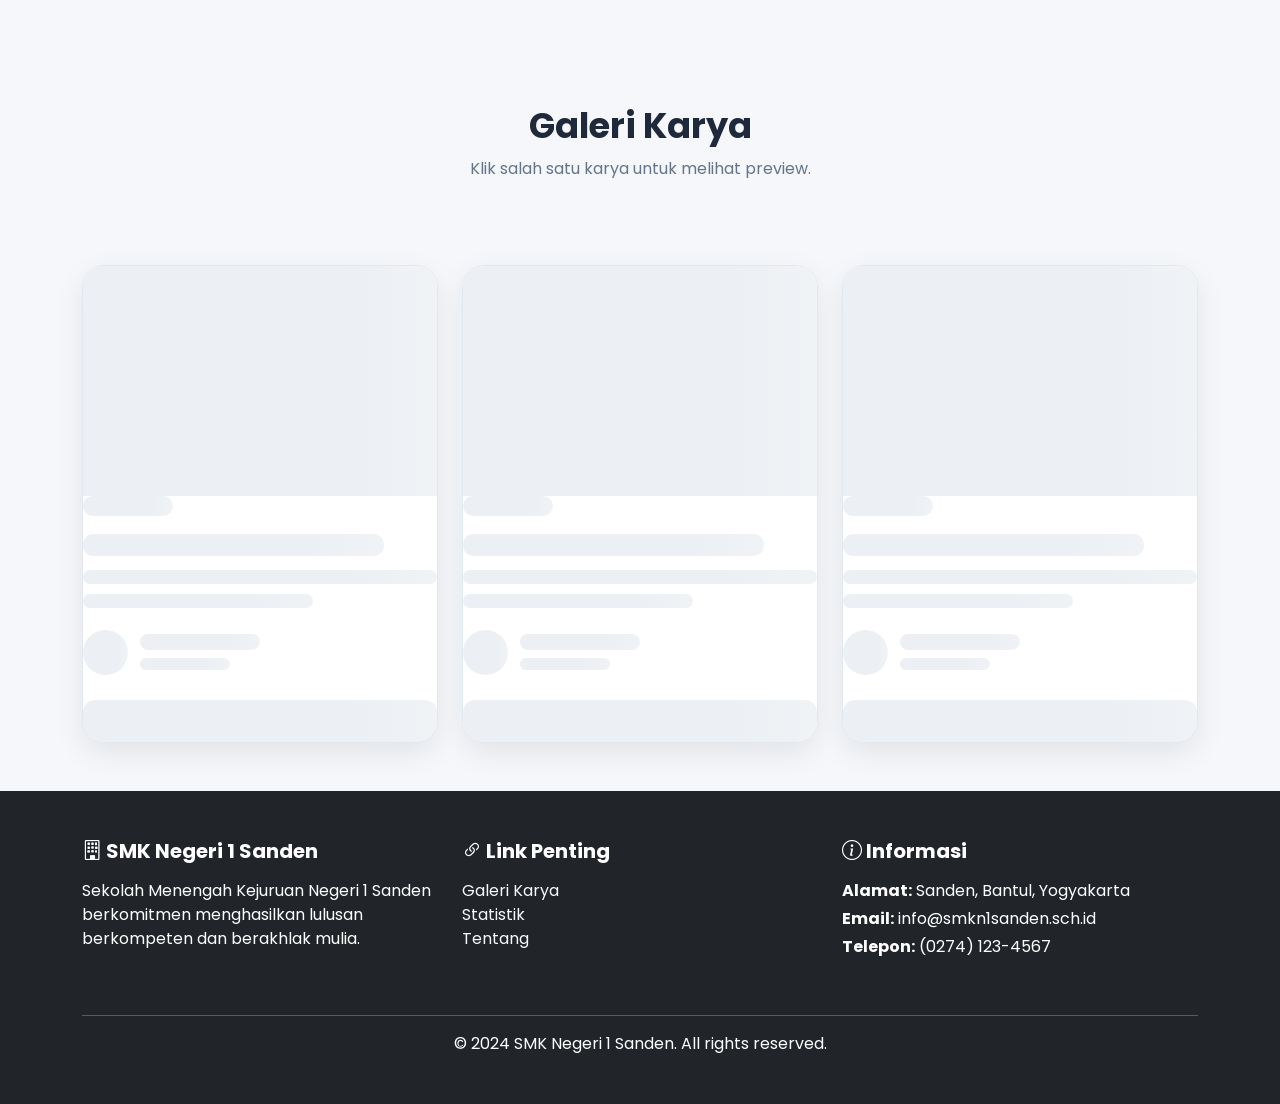
==== commit 11a1b203: "Update index.html" ====
--- a/index.html
+++ b/index.html
@@ -103,11 +103,7 @@
                         Tentang
                     </a>
                 </li>
-<button class="btn btn-success" id="btnContributor">
-    <i class="bi bi-person-plus"></i>
-    Input Karya
-</button>
-               <!-- ADMIN -->
+                <!-- ADMIN -->
                 <li class="nav-item ms-2">
                     <button
                         class="btn btn-outline-primary"
@@ -118,8 +114,7 @@
                 </li>
                 <!-- Refresh -->
                 <li class="nav-item ms-2">
-
-                    <button
+                   <button
                         class="icon-btn"
                         id="refreshGallery">
                         <i class="bi bi-arrow-clockwise"></i>
@@ -129,9 +124,7 @@
                 <li class="nav-item ms-2">
                     <button
                         class="icon-btn"
-
                         id="themeToggle">
-
                         <i class="bi bi-moon-stars"></i>
                     </button>
                 </li>
@@ -139,9 +132,13 @@
                 <li class="nav-item ms-2">
                     <button
                         class="icon-btn"
+
                         data-bs-toggle="modal"
+
                         data-bs-target="#helpModal">
+
                         <i class="bi bi-question-circle"></i>
+
                     </button>
                 </li>
             </ul>
@@ -213,7 +210,7 @@
             <div class="stat-card">
                 <i class="bi bi-camera-video-fill"></i>
                 <h2 id="jumlahVideo">
-                    0
+                   0
                 </h2>
                 <p>
                     Video
@@ -376,9 +373,7 @@
 SKELETON LOADING
 ========================================================= -->
 <div id="loadingGallery" class="container">
-
     <div class="row g-4">
-
         <div class="col-xl-4 col-lg-4 col-md-6">
             <div class="gallery-card skeleton-card">
                 <div class="skeleton skeleton-image"></div>
@@ -398,7 +393,6 @@
                 </div>
             </div>
         </div>
-
         <div class="col-xl-4 col-lg-4 col-md-6">
             <div class="gallery-card skeleton-card">
                 <div class="skeleton skeleton-image"></div>
@@ -441,7 +435,7 @@
 </div>
 <!-- =========================================================
 EMPTY STATE
-========================================================= -->
+======================================================== -->
 <div id="emptyState" class="container text-center py-5 d-none">
     <img src="assets/empty.svg" class="img-fluid mb-4" style="max-width:300px;" alt="Kosong">
     <h3 class="fw-bold">Karya Tidak Ditemukan</h3>
@@ -501,30 +495,6 @@
     </div>
 </div>
 <!-- =========================================================
-Modal Token
-========================================================= -->
-<div class="modal fade" id="tokenModal">
-<div class="modal-dialog">
-<div class="modal-content">
-<div class="modal-header">
-<h5>Masukkan Token</h5>
-</div>
-<div class="modal-body">
-<input
-id="userToken"
-class="form-control"
-placeholder="GK26-XXXXXX">
-<button
-id="btnCheckToken"
-class="btn btn-primary w-100 mt-3">
-Masuk
-</button>
-<div id="tokenMessage"></div>
-</div>
-</div>
-</div>
-</div>
-<!-- =========================================================
 LOGIN ADMIN
 ========================================================= -->
 <div class="modal fade" id="adminModal" tabindex="-1">
@@ -744,7 +714,6 @@
 BACK TO TOP BUTTON
 ========================================================= -->
 <button id="backToTop" class="btn btn-primary rounded-circle position-fixed bottom-0 end-0 m-3" style="display: none; width: 50px; height: 50px; z-index: 10;">
-
     <i class="bi bi-arrow-up"></i>
 </button>
 <!-- Bootstrap -->
@@ -752,7 +721,5 @@
 <!-- Script -->
 <script src="config.js"></script>
 <script src="script.js"></script>
-
 </body>
-
 </html>
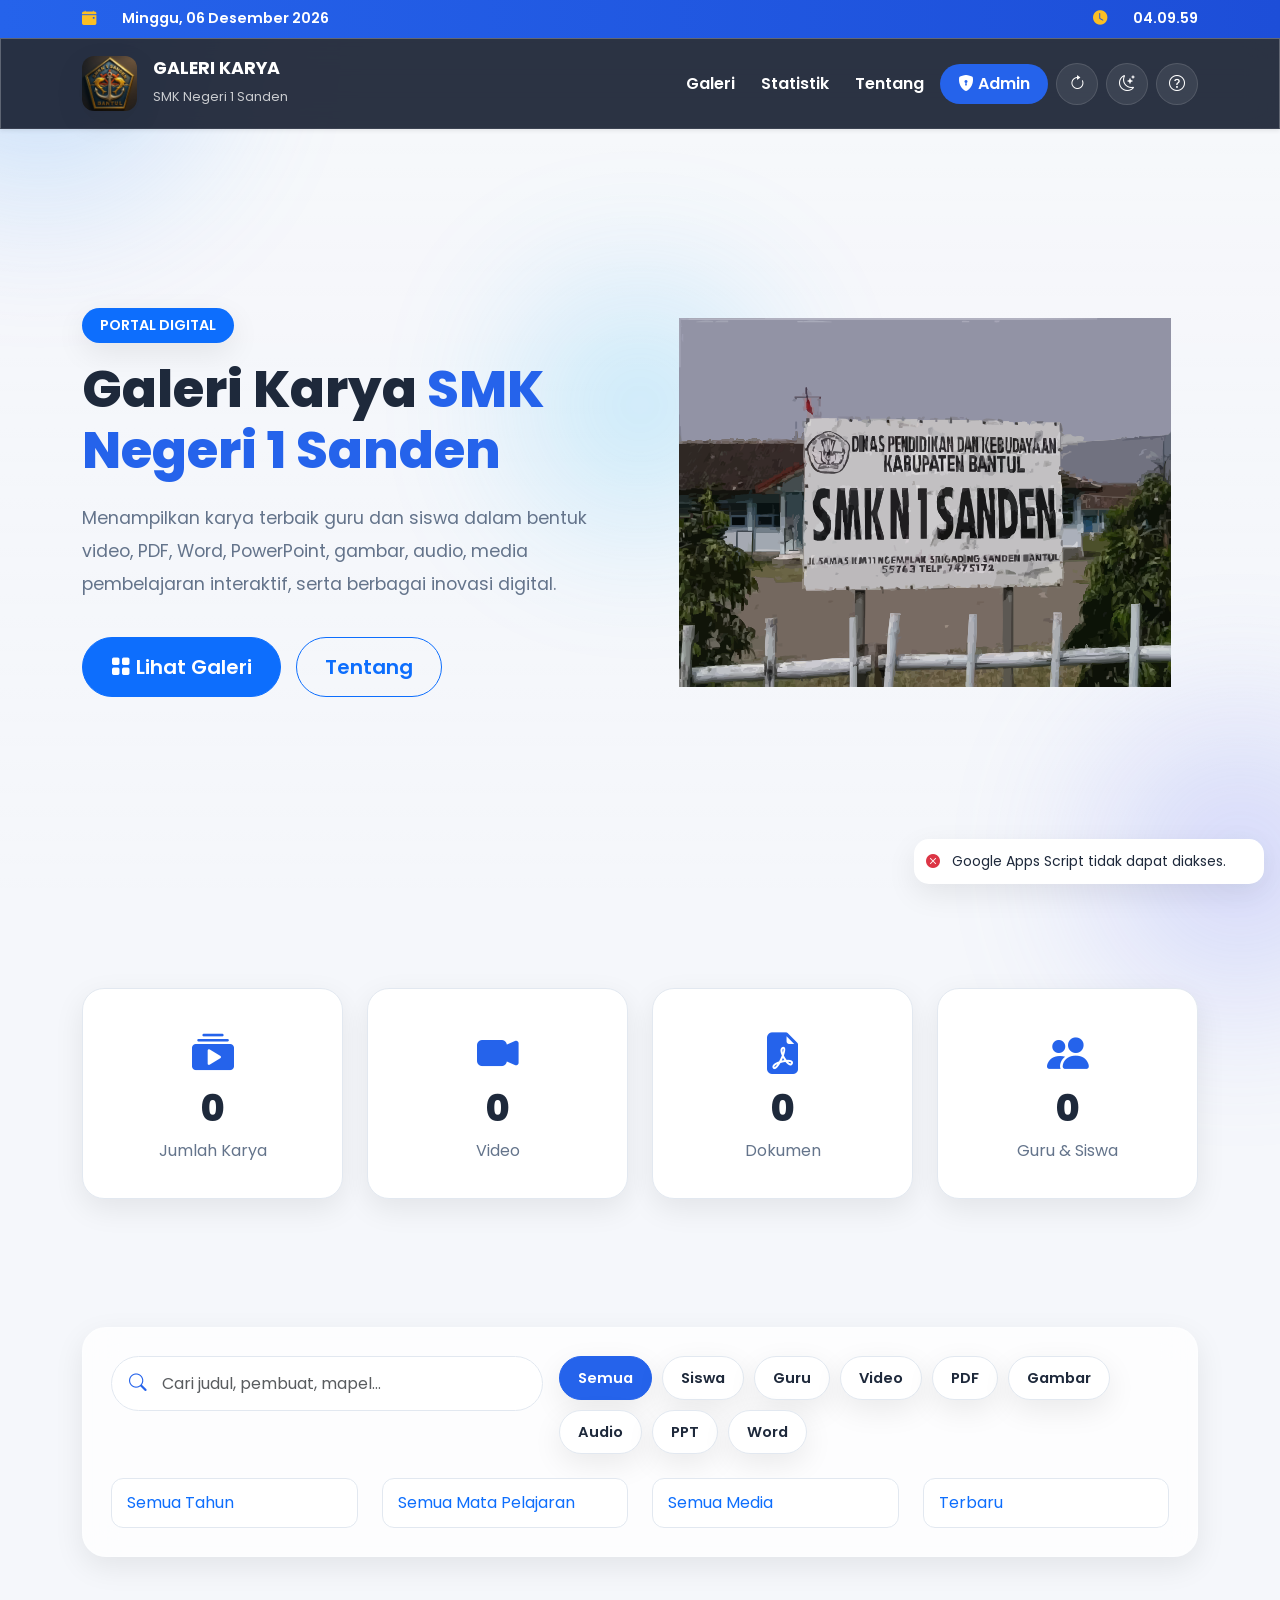
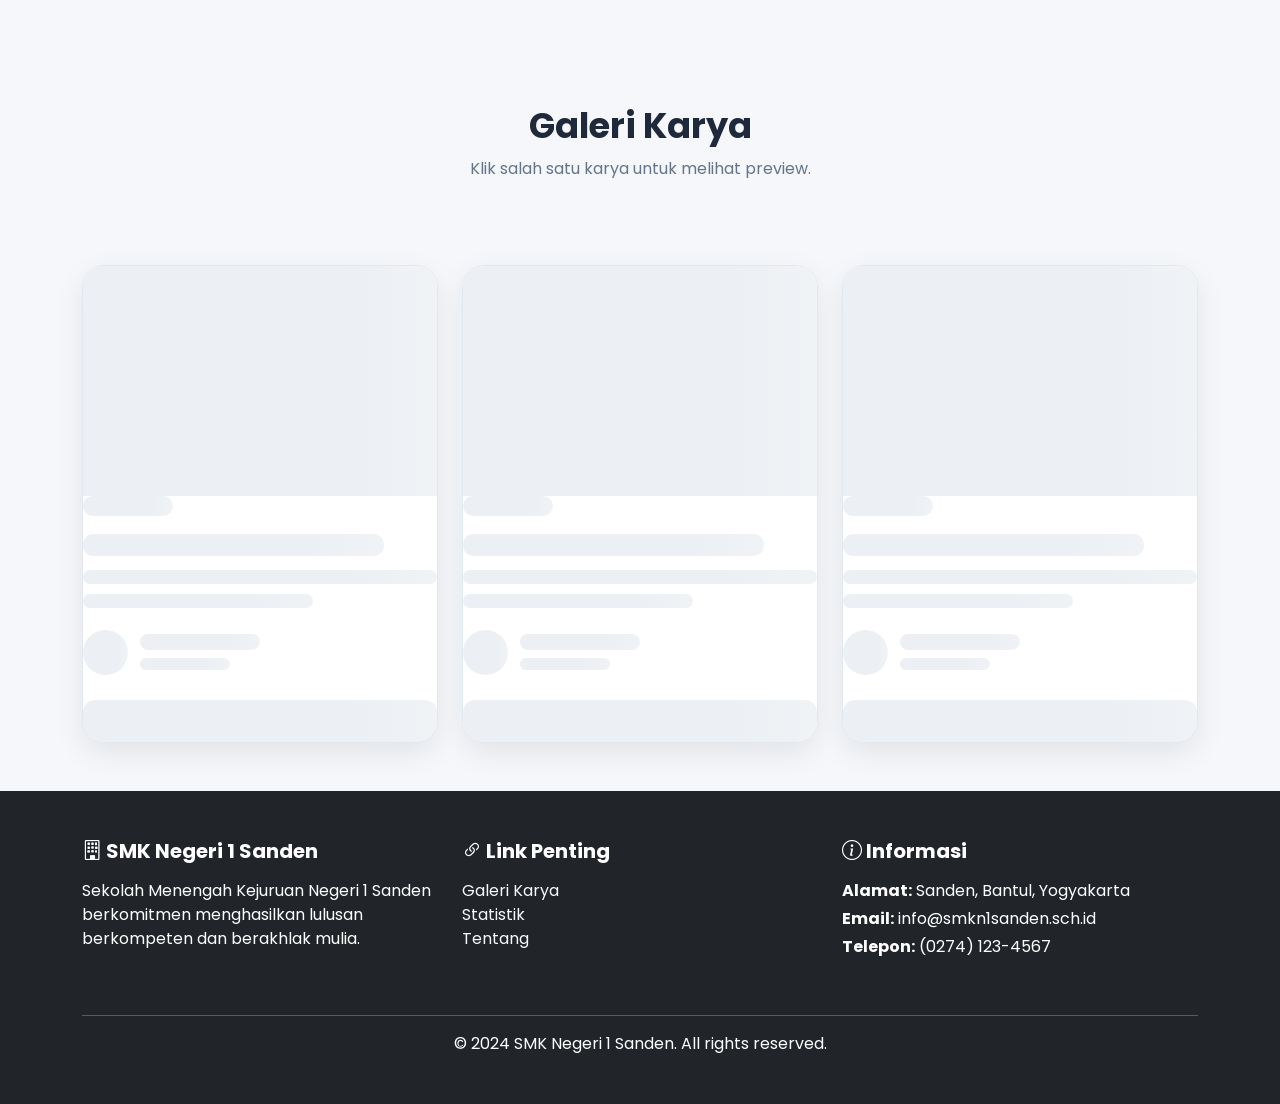
==== commit 2ad9259a: "Create index.html" ====
--- a/index.html
+++ b/index.html
@@ -1,25 +1,37 @@
 <!DOCTYPE html>
 <html lang="id" data-theme="light">
+
 <head>
+
     <meta charset="UTF-8">
     <meta name="viewport" content="width=device-width, initial-scale=1.0">
+
     <title>Galeri Karya | SMK Negeri 1 Sanden</title>
+
     <meta name="description"
         content="Galeri Karya Digital Guru dan Siswa SMK Negeri 1 Sanden">
+
     <!-- Google Font -->
     <link rel="preconnect" href="https://fonts.googleapis.com">
     <link rel="preconnect" href="https://fonts.gstatic.com" crossorigin>
+
     <link href="https://fonts.googleapis.com/css2?family=Poppins:wght@300;400;500;600;700;800&display=swap"
         rel="stylesheet">
+
     <!-- Bootstrap -->
     <link href="https://cdn.jsdelivr.net/npm/bootstrap@5.3.3/dist/css/bootstrap.min.css"
         rel="stylesheet">
+
     <link href="https://cdn.jsdelivr.net/npm/bootstrap-icons@1.11.3/font/bootstrap-icons.css"
         rel="stylesheet">
+
     <!-- Style -->
     <link rel="stylesheet" href="style.css">
+
 </head>
+
 <body>
+
 <div class="top-info">
 <div class="container d-flex justify-content-between align-items-center">
 <div class="top-left">
@@ -35,12 +47,19 @@
 <!-- =========================================================
 LOADER
 ========================================================= -->
+
 <div id="loader">
+
     <div class="spinner-grow text-primary"></div>
+
     <p class="mt-3">
+
         Memuat Galeri...
+
     </p>
+
 </div>
+
 <!-- =========================================================
 LOADING OVERLAY
 ========================================================= -->
@@ -49,90 +68,160 @@
         <span class="visually-hidden">Loading...</span>
     </div>
 </div>
+
 <!-- =========================================================
 BACKGROUND
 ========================================================= -->
+
 <div class="bg-gradient"></div>
+
 <div class="circle circle1"></div>
+
 <div class="circle circle2"></div>
+
 <div class="circle circle3"></div>
+
 <!-- =========================================================
 NAVBAR
 ========================================================= -->
+
 <nav class="navbar navbar-expand-lg fixed-top glass shadow-sm">
+
     <div class="container">
+
         <!-- Logo -->
+
         <a class="navbar-brand d-flex align-items-center gap-3"
             href="#">
+
             <img src="assets/logo.jpg"
                 height="55">
+
             <div>
+
                 <h5 class="fw-bold m-0">
+
                     GALERI KARYA
+
                 </h5>
+
                 <small>
+
                     SMK Negeri 1 Sanden
+
                 </small>
-            </div>
+
+            </div>
+
         </a>
+
         <!-- Toggle -->
+
         <button class="navbar-toggler"
+
             data-bs-toggle="collapse"
+
             data-bs-target="#menu">
+
             <span class="navbar-toggler-icon"></span>
+
         </button>
+
         <!-- Menu -->
+
         <div class="collapse navbar-collapse"
+
             id="menu">
+
             <ul class="navbar-nav ms-auto align-items-center">
+
                 <li class="nav-item">
+
                     <a class="nav-link"
                         href="#gallery">
+
                         Galeri
+
                     </a>
+
                 </li>
+
                 <li class="nav-item">
+
                     <a class="nav-link"
                         href="#statistik">
+
                         Statistik
+
                     </a>
+
                 </li>
+
                 <li class="nav-item">
+
                     <a class="nav-link"
                         href="#tentang">
+
                         Tentang
+
                     </a>
+
                 </li>
+
                 <!-- ADMIN -->
+
                 <li class="nav-item ms-2">
+
                     <button
                         class="btn btn-outline-primary"
+
                         id="btnAdmin">
+
                         <i class="bi bi-shield-lock-fill"></i>
+
                         Admin
-                    </button>
+
+                    </button>
+
                 </li>
+
                 <!-- Refresh -->
+
                 <li class="nav-item ms-2">
-                   <button
-                        class="icon-btn"
-                        id="refreshGallery">
-                        <i class="bi bi-arrow-clockwise"></i>
-                    </button>
-                </li>
-                <!-- Dark Mode -->
-                <li class="nav-item ms-2">
+
                     <button
                         class="icon-btn"
-                        id="themeToggle">
-                        <i class="bi bi-moon-stars"></i>
-                    </button>
+
+                        id="refreshGallery">
+
+                        <i class="bi bi-arrow-clockwise"></i>
+
+                    </button>
+
                 </li>
-                <!-- Bantuan -->
+
+                <!-- Dark Mode -->
+
                 <li class="nav-item ms-2">
+
                     <button
                         class="icon-btn"
 
+                        id="themeToggle">
+
+                        <i class="bi bi-moon-stars"></i>
+
+                    </button>
+
+                </li>
+
+                <!-- Bantuan -->
+
+                <li class="nav-item ms-2">
+
+                    <button
+                        class="icon-btn"
+
                         data-bs-toggle="modal"
 
                         data-bs-target="#helpModal">
@@ -140,240 +229,445 @@
                         <i class="bi bi-question-circle"></i>
 
                     </button>
+
                 </li>
+
             </ul>
-        </div>
-    </div>
+
+        </div>
+
+    </div>
+
 </nav>
+
 <!-- =========================================================
 HERO
 ========================================================= -->
+
 <header class="hero">
+
     <div class="container">
+
         <div class="row align-items-center">
+
             <div class="col-lg-6">
+
                 <span class="badge bg-primary mb-3">
+
                     PORTAL DIGITAL
+
                 </span>
+
                 <h1>
+
                     Galeri Karya
+
                     <span class="text-primary">
+
                         SMK Negeri 1 Sanden
+
                     </span>
+
                 </h1>
+
                 <p>
+
                     Menampilkan karya terbaik guru dan siswa
                     dalam bentuk video, PDF, Word,
                     PowerPoint, gambar, audio,
                     media pembelajaran interaktif,
                     serta berbagai inovasi digital.
+
                 </p>
+
                 <div class="hero-button mt-4">
+
                     <a href="#gallery"
+
                         class="btn btn-primary btn-lg">
+
                         <i class="bi bi-grid-fill"></i>
+
                         Lihat Galeri
+
                     </a>
+
                     <a href="#tentang"
+
                         class="btn btn-outline-primary btn-lg">
+
                         Tentang
+
                     </a>
-                </div>
-            </div>
+
+                </div>
+
+            </div>
+
             <div class="col-lg-6 text-center">
+
                 <img
+
                     src="assets/hero.svg"
+
                     class="img-fluid hero-image">
-            </div>
-        </div>
-    </div>
+
+            </div>
+
+        </div>
+
+    </div>
+
 </header>
+
 <!-- =========================================================
 STATISTIK
 ========================================================= -->
+
 <section
     id="statistik"
+
     class="container my-5">
+
     <div class="row g-4">
+
         <div class="col-md-3">
+
             <div class="stat-card">
+
                 <i class="bi bi-collection-play-fill"></i>
+
                 <h2 id="jumlahKarya">
+
                     0
+
                 </h2>
+
                 <p>
+
                     Jumlah Karya
+
                 </p>
-            </div>
-        </div>
+
+            </div>
+
+        </div>
+
         <div class="col-md-3">
+
             <div class="stat-card">
+
                 <i class="bi bi-camera-video-fill"></i>
+
                 <h2 id="jumlahVideo">
-                   0
+
+                    0
+
                 </h2>
+
                 <p>
+
                     Video
+
                 </p>
-            </div>
-        </div>
+
+            </div>
+
+        </div>
+
         <div class="col-md-3">
+
             <div class="stat-card">
+
                 <i class="bi bi-file-earmark-pdf-fill"></i>
+
                 <h2 id="jumlahDokumen">
+
                     0
+
                 </h2>
+
                 <p>
+
                     Dokumen
+
                 </p>
-            </div>
-        </div>
+
+            </div>
+
+        </div>
+
         <div class="col-md-3">
+
             <div class="stat-card">
+
                 <i class="bi bi-people-fill"></i>
+
                 <h2 id="jumlahPengguna">
+
                     0
+
                 </h2>
+
                 <p>
+
                     Guru & Siswa
+
                 </p>
-            </div>
-        </div>
-    </div>
+
+            </div>
+
+        </div>
+
+    </div>
+
 </section>
+
 <!-- =========================================================
 SEARCH & FILTER
 ========================================================= -->
+
 <section class="container my-5">
+
     <div class="search-panel glass">
+
         <div class="row g-3">
+
             <!-- Search -->
+
             <div class="col-lg-5">
+
                 <div class="search-box">
+
                     <i class="bi bi-search"></i>
+
                     <input
+
                         id="searchInput"
+
                         type="text"
+
                         class="form-control"
+
                         placeholder="Cari judul, pembuat, mapel...">
-                </div>
-            </div>
+
+                </div>
+
+            </div>
+
             <!-- Filter Cepat -->
+
             <div class="col-lg-7">
+
                 <div class="filter-group">
+
                     <button class="filter-chip active"
                         data-filter="all">
+
                         Semua
-                    </button>
+
+                    </button>
+
                     <button class="filter-chip"
                         data-filter="Siswa">
+
                         Siswa
-                    </button>
+
+                    </button>
+
                     <button class="filter-chip"
                         data-filter="Guru">
+
                         Guru
-                    </button>
+
+                    </button>
+
                     <button class="filter-chip"
                         data-filter="youtube">
+
                         Video
-                    </button>
+
+                    </button>
+
                     <button class="filter-chip"
                         data-filter="pdf">
+
                         PDF
-                    </button>
+
+                    </button>
+
                     <button class="filter-chip"
                         data-filter="gambar">
+
                         Gambar
-                    </button>
+
+                    </button>
+
                     <button class="filter-chip"
                         data-filter="audio">
+
                         Audio
-                    </button>
+
+                    </button>
+
                     <button class="filter-chip"
                         data-filter="ppt">
+
                         PPT
-                    </button>
+
+                    </button>
+
                     <button class="filter-chip"
                         data-filter="word">
+
                         Word
-                    </button>
-                </div>
-            </div>
-        </div>
+
+                    </button>
+
+                </div>
+
+            </div>
+
+        </div>
+
         <!-- Filter Lanjutan -->
+
         <div class="row mt-4">
+
             <div class="col-lg-3">
+
                 <select
                     id="tahunFilter"
+
                     class="form-select">
+
                     <option value="">
+
                         Semua Tahun
+
                     </option>
+
                 </select>
-            </div>
+
+            </div>
+
             <div class="col-lg-3">
+
                 <select
                     id="mapelFilter"
+
                     class="form-select">
+
                     <option value="">
+
                         Semua Mata Pelajaran
+
                     </option>
+
                 </select>
-            </div>
+
+            </div>
+
             <div class="col-lg-3">
+
                 <select
                     id="mediaFilter"
+
                     class="form-select">
+
                     <option value="">
+
                         Semua Media
+
                     </option>
+
                     <option>YouTube</option>
+
                     <option>PDF</option>
+
                     <option>Word</option>
+
                     <option>PPT</option>
+
                     <option>Spreadsheet</option>
+
                     <option>Audio</option>
+
                     <option>Gambar</option>
+
                 </select>
-            </div>
+
+            </div>
+
             <div class="col-lg-3">
+
                 <select
                     id="sortFilter"
+
                     class="form-select">
+
                     <option value="terbaru">
+
                         Terbaru
+
                     </option>
+
                     <option value="rating">
+
                         Rating Tertinggi
+
                     </option>
+
                     <option value="populer">
+
                         Paling Populer
+
                     </option>
+
                     <option value="nama">
+
                         Nama A-Z
+
                     </option>
+
                 </select>
-            </div>
-        </div>
-    </div>
+
+            </div>
+
+        </div>
+
+    </div>
+
 </section>
+
 <!-- =========================================================
 GALERI
 ========================================================= -->
+
 <section class="container" id="gallery">
+
     <div class="section-title text-center mb-5">
+
         <h2>Galeri Karya</h2>
+
         <p>Klik salah satu karya untuk melihat preview.</p>
-    </div>
+
+    </div>
+
     <div class="row g-4" id="galleryContainer">
         <!-- Card dibuat otomatis oleh script.js -->
     </div>
+
 </section>
+
 <!-- =========================================================
 SKELETON LOADING
 ========================================================= -->
+
 <div id="loadingGallery" class="container">
+
     <div class="row g-4">
+
         <div class="col-xl-4 col-lg-4 col-md-6">
             <div class="gallery-card skeleton-card">
                 <div class="skeleton skeleton-image"></div>
@@ -393,6 +687,7 @@
                 </div>
             </div>
         </div>
+
         <div class="col-xl-4 col-lg-4 col-md-6">
             <div class="gallery-card skeleton-card">
                 <div class="skeleton skeleton-image"></div>
@@ -412,6 +707,7 @@
                 </div>
             </div>
         </div>
+
         <div class="col-xl-4 col-lg-4 col-md-6">
             <div class="gallery-card skeleton-card">
                 <div class="skeleton skeleton-image"></div>
@@ -431,150 +727,256 @@
                 </div>
             </div>
         </div>
-    </div>
+
+    </div>
+
 </div>
+
 <!-- =========================================================
 EMPTY STATE
-======================================================== -->
+========================================================= -->
+
 <div id="emptyState" class="container text-center py-5 d-none">
+
     <img src="assets/empty.svg" class="img-fluid mb-4" style="max-width:300px;" alt="Kosong">
+
     <h3 class="fw-bold">Karya Tidak Ditemukan</h3>
+
     <p class="text-secondary">
         Coba ubah kata kunci pencarian atau filter kategori.
     </p>
+
     <button class="btn btn-primary mt-3" id="resetFilter">
         <i class="bi bi-arrow-clockwise"></i>
         Reset Filter
     </button>
+
 </div>
+
 <!-- =========================================================
 LOAD MORE BUTTON
 ========================================================= -->
+
 <div class="container text-center my-5">
+
     <button class="btn btn-outline-primary btn-lg" id="loadMore" style="display:none;">
+
         <i class="bi bi-arrow-down-circle"></i>
+
         Muat Lebih Banyak
+
     </button>
+
 </div>
+
 <!-- =========================================================
 PREVIEW MODAL
 ========================================================= -->
+
 <div class="modal fade" id="previewModal" tabindex="-1" aria-hidden="true">
+
     <div class="modal-dialog modal-fullscreen">
+
         <div class="modal-content preview-modal">
+
             <div class="modal-header border-0">
+
                 <div>
+
                     <h3 id="previewTitle" class="fw-bold mb-1">Judul Karya</h3>
+
                     <small id="previewAuthor">Nama Pembuat</small>
-                </div>
+
+                </div>
+
                 <button class="btn-close" data-bs-dismiss="modal"></button>
-            </div>
+
+            </div>
+
             <div class="modal-body">
+
                 <div class="row">
+
                     <div class="col-lg-8">
+
                         <div id="previewContainer" class="preview-container"></div>
+
                     </div>
+
                     <div class="col-lg-4">
+
                         <div class="preview-sidebar">
+
                             <h5>Deskripsi</h5>
+
                             <p id="previewDescription"></p>
+
                             <hr>
+
                             <div class="mb-2"><strong>Kategori :</strong> <span id="previewCategory"></span></div>
+
                             <div class="mb-2"><strong>Mata Pelajaran :</strong> <span id="previewSubject"></span></div>
+
                             <div class="mb-2"><strong>Tahun :</strong> <span id="previewYear"></span></div>
+
                             <div class="mb-2"><strong>Rating :</strong> <span id="previewRating"></span></div>
+
                             <a id="previewLink" class="btn btn-primary w-100 mt-3" target="_blank">
+
                                 <i class="bi bi-box-arrow-up-right"></i>
+
                                 Buka File
+
                             </a>
+
                         </div>
+
                     </div>
-                </div>
-            </div>
-        </div>
-    </div>
+
+                </div>
+
+            </div>
+
+        </div>
+
+    </div>
+
 </div>
+
 <!-- =========================================================
 LOGIN ADMIN
 ========================================================= -->
+
 <div class="modal fade" id="adminModal" tabindex="-1">
+
     <div class="modal-dialog modal-dialog-centered">
+
         <div class="modal-content">
+
             <div class="modal-header">
+
                 <h5 class="modal-title">
+
                     <i class="bi bi-shield-lock-fill"></i>
+
                     Login Administrator
+
                 </h5>
+
                 <button class="btn-close" data-bs-dismiss="modal"></button>
-            </div>
+
+            </div>
+
             <div class="modal-body">
+
                 <div id="loginBox">
+
                     <div class="mb-3">
+
                         <label class="form-label">Kode Akses</label>
+
                         <input id="accessCode" type="password" class="form-control" placeholder="Masukkan kode akses">
+
                     </div>
+
                     <button id="btnLogin" class="btn btn-primary w-100">
+
                         <i class="bi bi-box-arrow-in-right"></i>
+
                         Masuk
-                    </button>
+
+                    </button>
+
                     <div id="loginMsg" class="text-danger mt-3"></div>
-                </div>
-            </div>
-        </div>
-    </div>
+
+                </div>
+
+            </div>
+
+        </div>
+
+    </div>
+
 </div>
+
 <!-- =========================================================
 ADMIN PANEL
 ========================================================= -->
+
 <section id="adminPanel" class="container py-5 d-none">
+
     <div class="d-flex justify-content-between align-items-center mb-4">
+
         <h3>
+
             <i class="bi bi-speedometer2"></i>
+
             Dashboard Admin
+
         </h3>
+
         <button id="btnLogout" class="btn btn-outline-danger">
+
             <i class="bi bi-box-arrow-right"></i>
+
             Logout
+
         </button>
-    </div>
+
+    </div>
+
     <div class="card shadow">
+
         <div class="card-body">
+
             <h4 class="mb-4">
+
                 Input Data Karya
+
             </h4>
+
             <div class="row">
+
                 <div class="col-md-6 mb-3">
                     <label class="form-label">Judul Karya</label>
                     <input id="title" class="form-control">
                 </div>
+
                 <div class="col-md-6 mb-3">
                     <label class="form-label">Kategori</label>
                     <input id="category" class="form-control">
                 </div>
+
                 <div class="col-md-12 mb-3">
                     <label class="form-label">Deskripsi</label>
                     <textarea id="description" class="form-control" rows="4"></textarea>
                 </div>
+
                 <div class="col-md-6 mb-3">
                     <label class="form-label">Link Google Drive / YouTube</label>
                     <input id="link" class="form-control">
                 </div>
+
                 <div class="col-md-3 mb-3">
                     <label class="form-label">Tahun</label>
                     <input id="year" class="form-control">
                 </div>
+
                 <div class="col-md-3 mb-3">
                     <label class="form-label">Mata Pelajaran</label>
                     <input id="subject" class="form-control">
                 </div>
+
                 <div class="col-md-6 mb-3">
                     <label class="form-label">Nama Pembuat</label>
                     <input id="author" class="form-control">
                 </div>
+
                 <div class="col-md-6 mb-3">
                     <label class="form-label">Nomor WhatsApp</label>
                     <input id="whatsappNumber" class="form-control" placeholder="628xxxxxxxxxx">
                 </div>
+
                 <div class="col-md-6 mb-3">
                     <label class="form-label">Generate Sertifikat</label>
                     <select id="createCertificate" class="form-select">
@@ -582,6 +984,7 @@
                         <option value="yes">Ya</option>
                     </select>
                 </div>
+
                 <div class="col-md-6 mb-3">
                     <label class="form-label">Status</label>
                     <div class="form-check form-switch mt-2">
@@ -589,137 +992,251 @@
                         <label class="form-check-label">Tampilkan di Galeri</label>
                     </div>
                 </div>
+
                 <div class="col-md-12">
+
                     <button id="btnSubmit" class="btn btn-success">
+
                         <i class="bi bi-cloud-upload-fill"></i>
+
                         Kirim ke Google Sheets
-                    </button>
+
+                    </button>
+
                     <button id="btnReset" class="btn btn-secondary">
+
                         <i class="bi bi-arrow-clockwise"></i>
+
                         Reset
-                    </button>
+
+                    </button>
+
                     <button id="btnBackGallery" class="btn btn-outline-primary">
+
                         <i class="bi bi-house"></i>
+
                         Kembali ke Galeri
-                    </button>
-                </div>
+
+                    </button>
+
+                </div>
+
                 <div class="col-md-12 mt-3">
+
                     <div id="formMsg"></div>
-                </div>
-            </div>
+
+                </div>
+
+            </div>
+
             <hr>
+
             <div class="row text-center">
+
                 <div class="col-md-4">
                     <h6>Total Karya</h6>
                     <h3 id="adminTotalKarya">0</h3>
                 </div>
+
                 <div class="col-md-4">
                     <h6>Total Guru</h6>
                     <h3 id="adminTotalGuru">0</h3>
                 </div>
+
                 <div class="col-md-4">
                     <h6>Total Siswa</h6>
                     <h3 id="adminTotalSiswa">0</h3>
                 </div>
-            </div>
-        </div>
-    </div>
+
+            </div>
+
+        </div>
+
+    </div>
+
 </section>
+
 <!-- =========================================================
 HELP MODAL
 ========================================================= -->
+
 <div class="modal fade" id="helpModal" tabindex="-1" aria-hidden="true">
+
     <div class="modal-dialog modal-dialog-centered">
+
         <div class="modal-content">
+
             <div class="modal-header">
+
                 <h5 class="modal-title">
+
                     <i class="bi bi-question-circle"></i>
+
                     Bantuan & Panduan
+
                 </h5>
+
                 <button class="btn-close" data-bs-dismiss="modal"></button>
-            </div>
+
+            </div>
+
             <div class="modal-body">
+
                 <h6 class="fw-bold mb-3">Tentang Galeri Karya</h6>
+
                 <p>Galeri Karya adalah portal digital untuk menampilkan karya terbaik guru dan siswa SMK Negeri 1 Sanden.</p>
+
                 <hr>
+
                 <h6 class="fw-bold mb-3">Cara Menggunakan</h6>
+
                 <ul>
+
                     <li><strong>Cari Karya:</strong> Gunakan kotak pencarian untuk menemukan karya berdasarkan judul, pembuat, atau mata pelajaran.</li>
+
                     <li><strong>Filter:</strong> Pilih kategori, tahun, atau jenis media untuk menyaring hasil pencarian.</li>
+
                     <li><strong>Preview:</strong> Klik tombol "Preview" pada karya untuk melihat detail dan membuka file.</li>
+
                     <li><strong>Dark Mode:</strong> Gunakan tombol bulan untuk mengaktifkan mode gelap.</li>
+
                 </ul>
+
                 <hr>
+
                 <h6 class="fw-bold mb-3">Admin</h6>
+
                 <p>Klik tombol "Admin" untuk login dan mengelola karya yang akan ditampilkan di galeri.</p>
-            </div>
+
+            </div>
+
             <div class="modal-footer">
+
                 <button class="btn btn-primary" data-bs-dismiss="modal">Tutup</button>
-            </div>
-        </div>
-    </div>
+
+            </div>
+
+        </div>
+
+    </div>
+
 </div>
+
 <!-- =========================================================
 TOAST NOTIFICATION
 ========================================================= -->
+
 <div class="position-fixed bottom-0 end-0 p-3" style="z-index: 11">
+
     <div id="liveToast" class="toast" role="alert" aria-live="assertive" aria-atomic="true">
+
         <div class="toast-body">
+
             <i class="me-2"></i>
+
             <span id="toastMessage"></span>
-        </div>
-    </div>
+
+        </div>
+
+    </div>
+
 </div>
+
 <!-- =========================================================
 FOOTER
 ========================================================= -->
+
 <footer id="tentang" class="bg-dark text-white py-5 mt-5">
+
     <div class="container">
+
         <div class="row">
+
             <div class="col-md-4 mb-4">
+
                 <h5 class="fw-bold mb-3">
+
                     <i class="bi bi-building"></i>
+
                     SMK Negeri 1 Sanden
+
                 </h5>
+
                 <p>Sekolah Menengah Kejuruan Negeri 1 Sanden berkomitmen menghasilkan lulusan berkompeten dan berakhlak mulia.</p>
-            </div>
+
+            </div>
+
             <div class="col-md-4 mb-4">
+
                 <h5 class="fw-bold mb-3">
+
                     <i class="bi bi-link-45deg"></i>
+
                     Link Penting
+
                 </h5>
+
                 <ul class="list-unstyled">
+
                     <li><a href="#gallery" class="text-decoration-none text-light">Galeri Karya</a></li>
+
                     <li><a href="#statistik" class="text-decoration-none text-light">Statistik</a></li>
+
                     <li><a href="#tentang" class="text-decoration-none text-light">Tentang</a></li>
+
                 </ul>
-            </div>
+
+            </div>
+
             <div class="col-md-4 mb-4">
+
                 <h5 class="fw-bold mb-3">
+
                     <i class="bi bi-info-circle"></i>
+
                     Informasi
+
                 </h5>
+
                 <p class="mb-1"><strong>Alamat:</strong> Sanden, Bantul, Yogyakarta</p>
+
                 <p class="mb-1"><strong>Email:</strong> info@smkn1sanden.sch.id</p>
+
                 <p><strong>Telepon:</strong> (0274) 123-4567</p>
-            </div>
-        </div>
+
+            </div>
+
+        </div>
+
         <hr class="bg-secondary">
+
         <div class="text-center">
+
             <p class="mb-0">&copy; 2024 SMK Negeri 1 Sanden. All rights reserved.</p>
-        </div>
-    </div>
+
+        </div>
+
+    </div>
+
 </footer>
+
 <!-- =========================================================
 BACK TO TOP BUTTON
 ========================================================= -->
+
 <button id="backToTop" class="btn btn-primary rounded-circle position-fixed bottom-0 end-0 m-3" style="display: none; width: 50px; height: 50px; z-index: 10;">
+
     <i class="bi bi-arrow-up"></i>
+
 </button>
+
 <!-- Bootstrap -->
 <script src="https://cdn.jsdelivr.net/npm/bootstrap@5.3.3/dist/js/bootstrap.bundle.min.js"></script>
+
 <!-- Script -->
 <script src="config.js"></script>
 <script src="script.js"></script>
+
 </body>
+
 </html>
